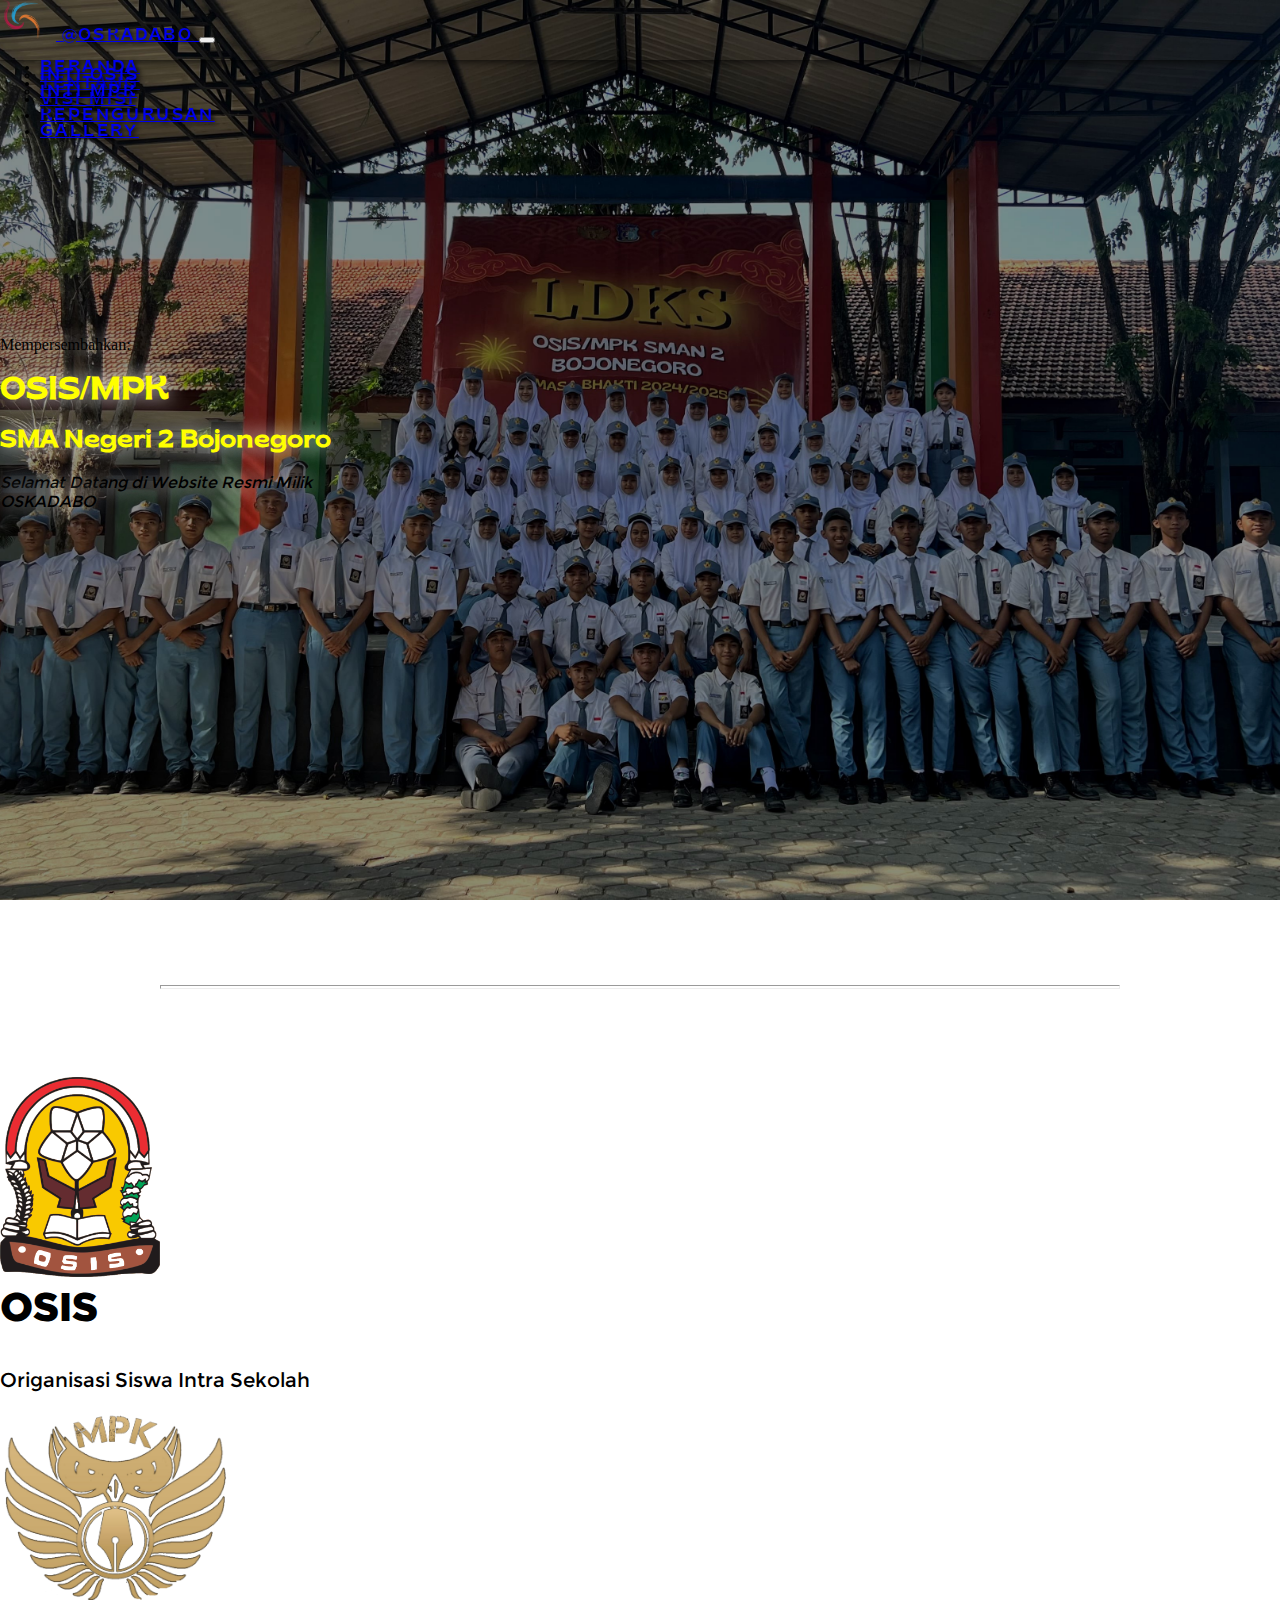
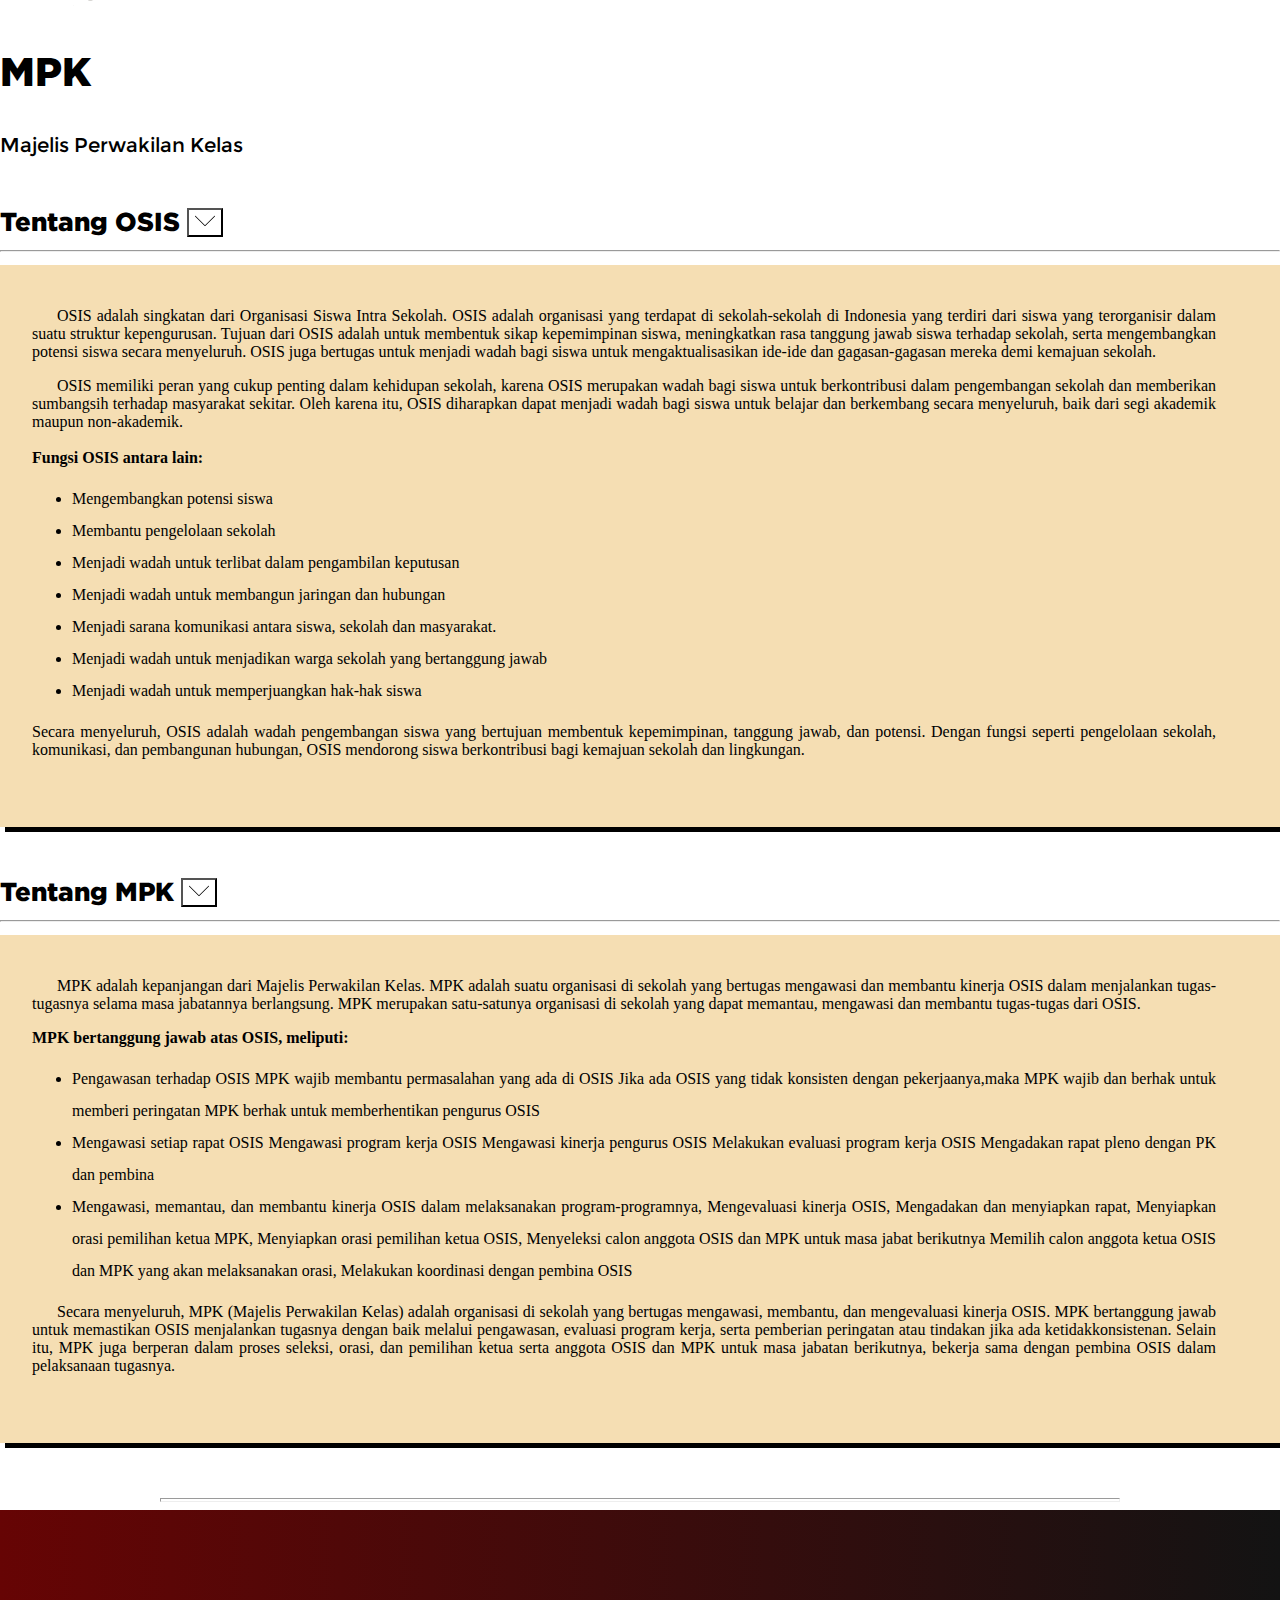
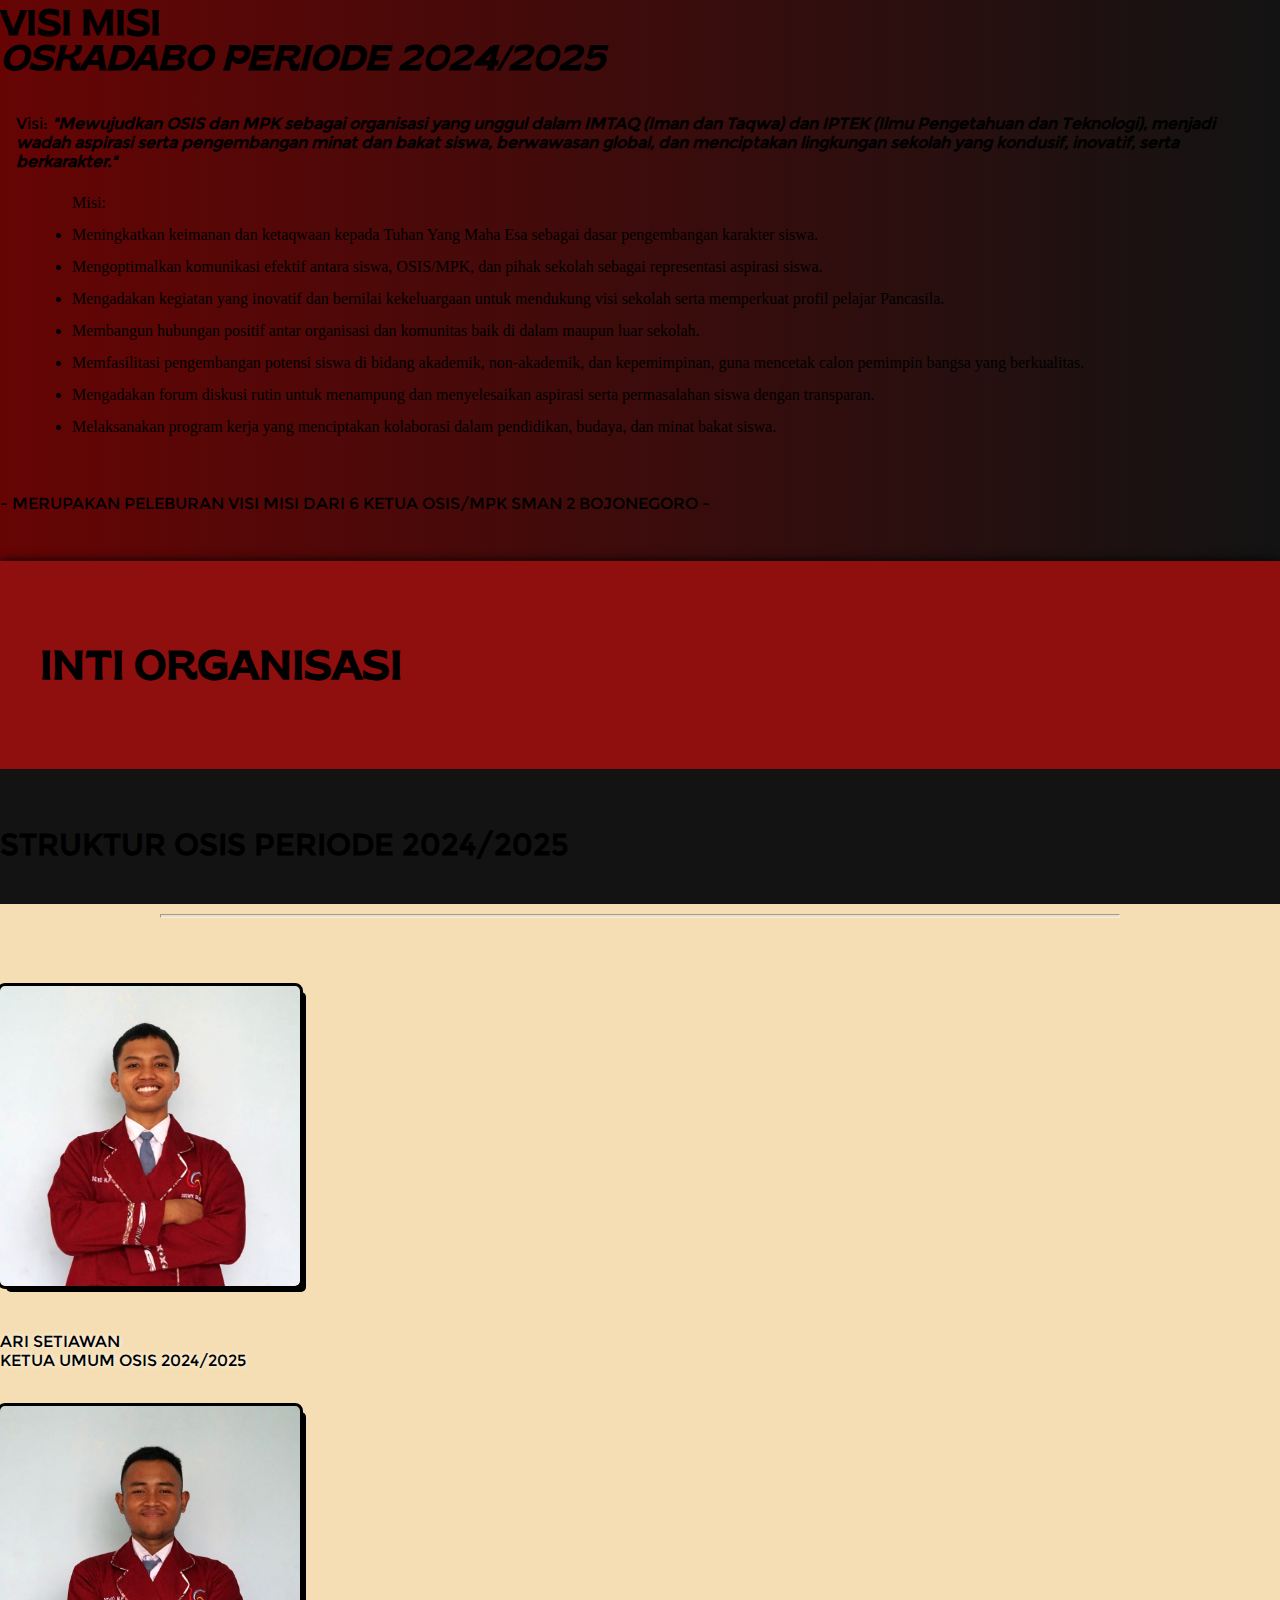
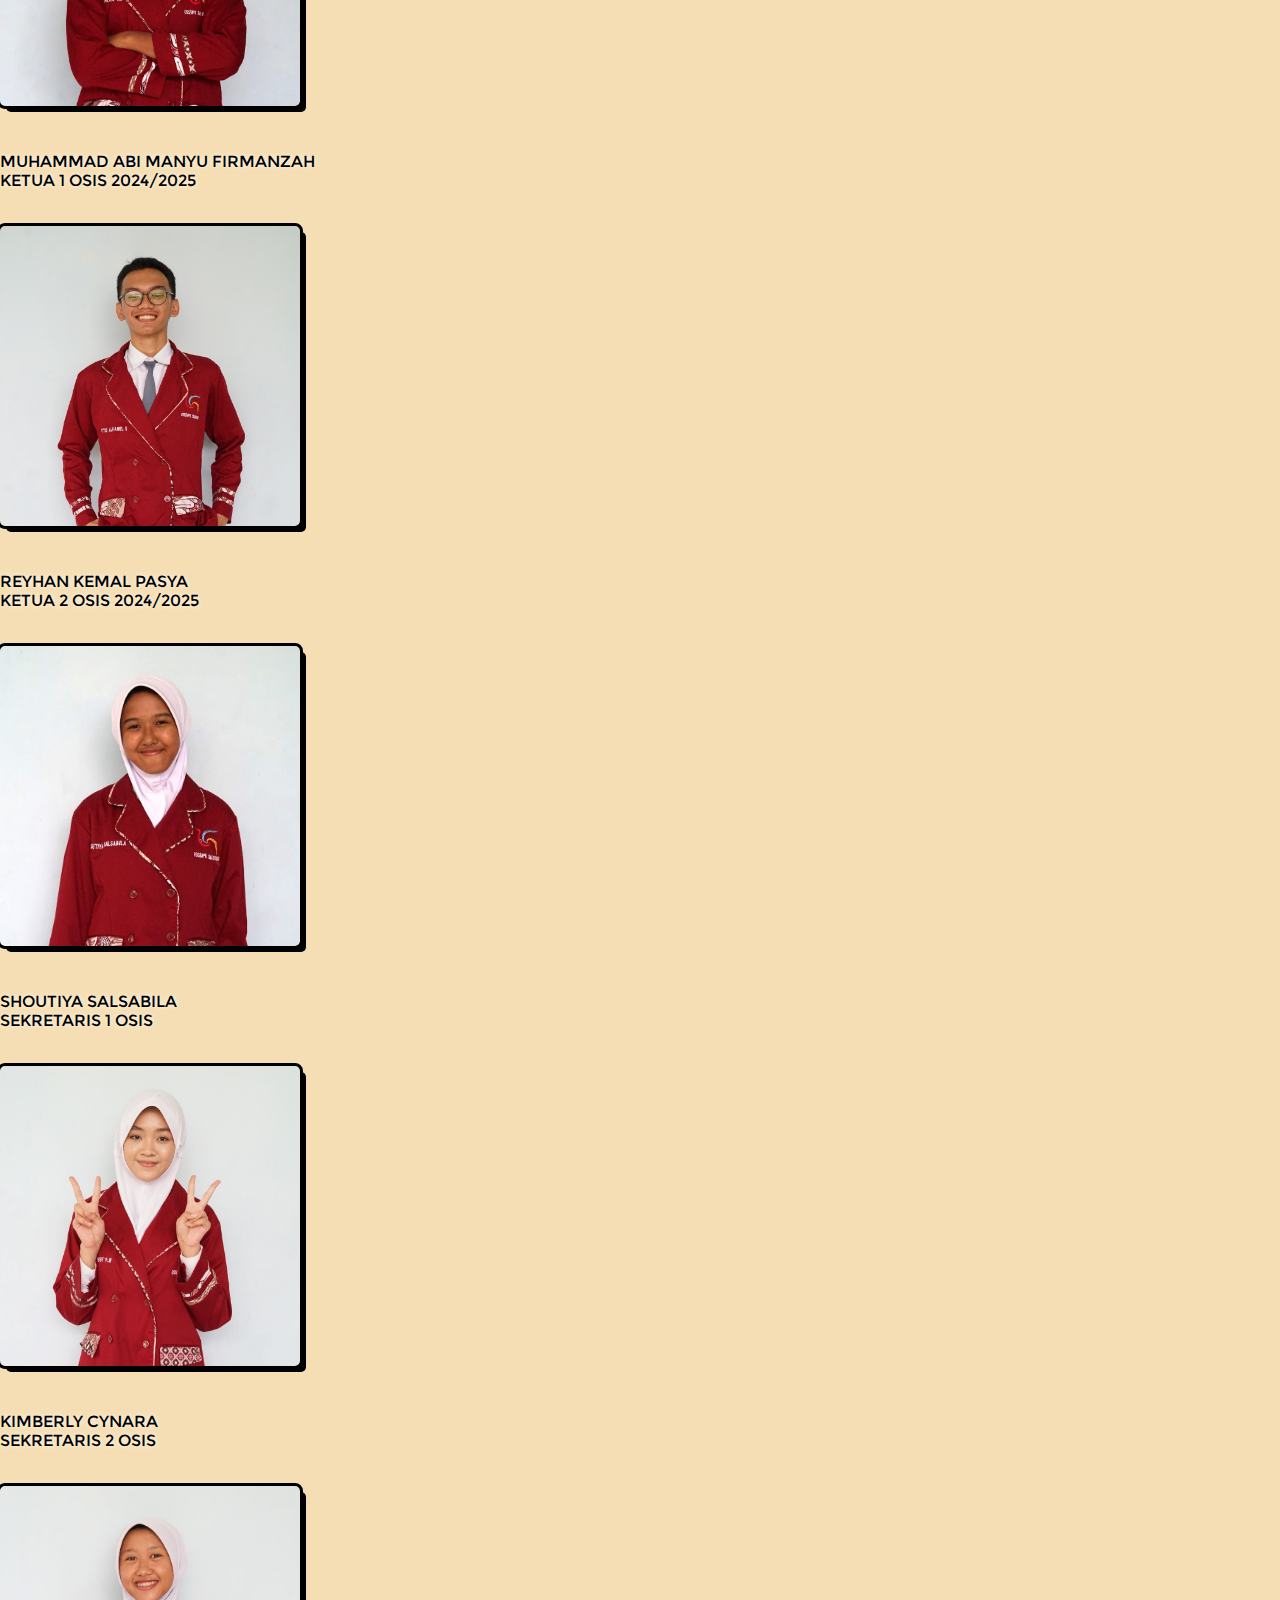
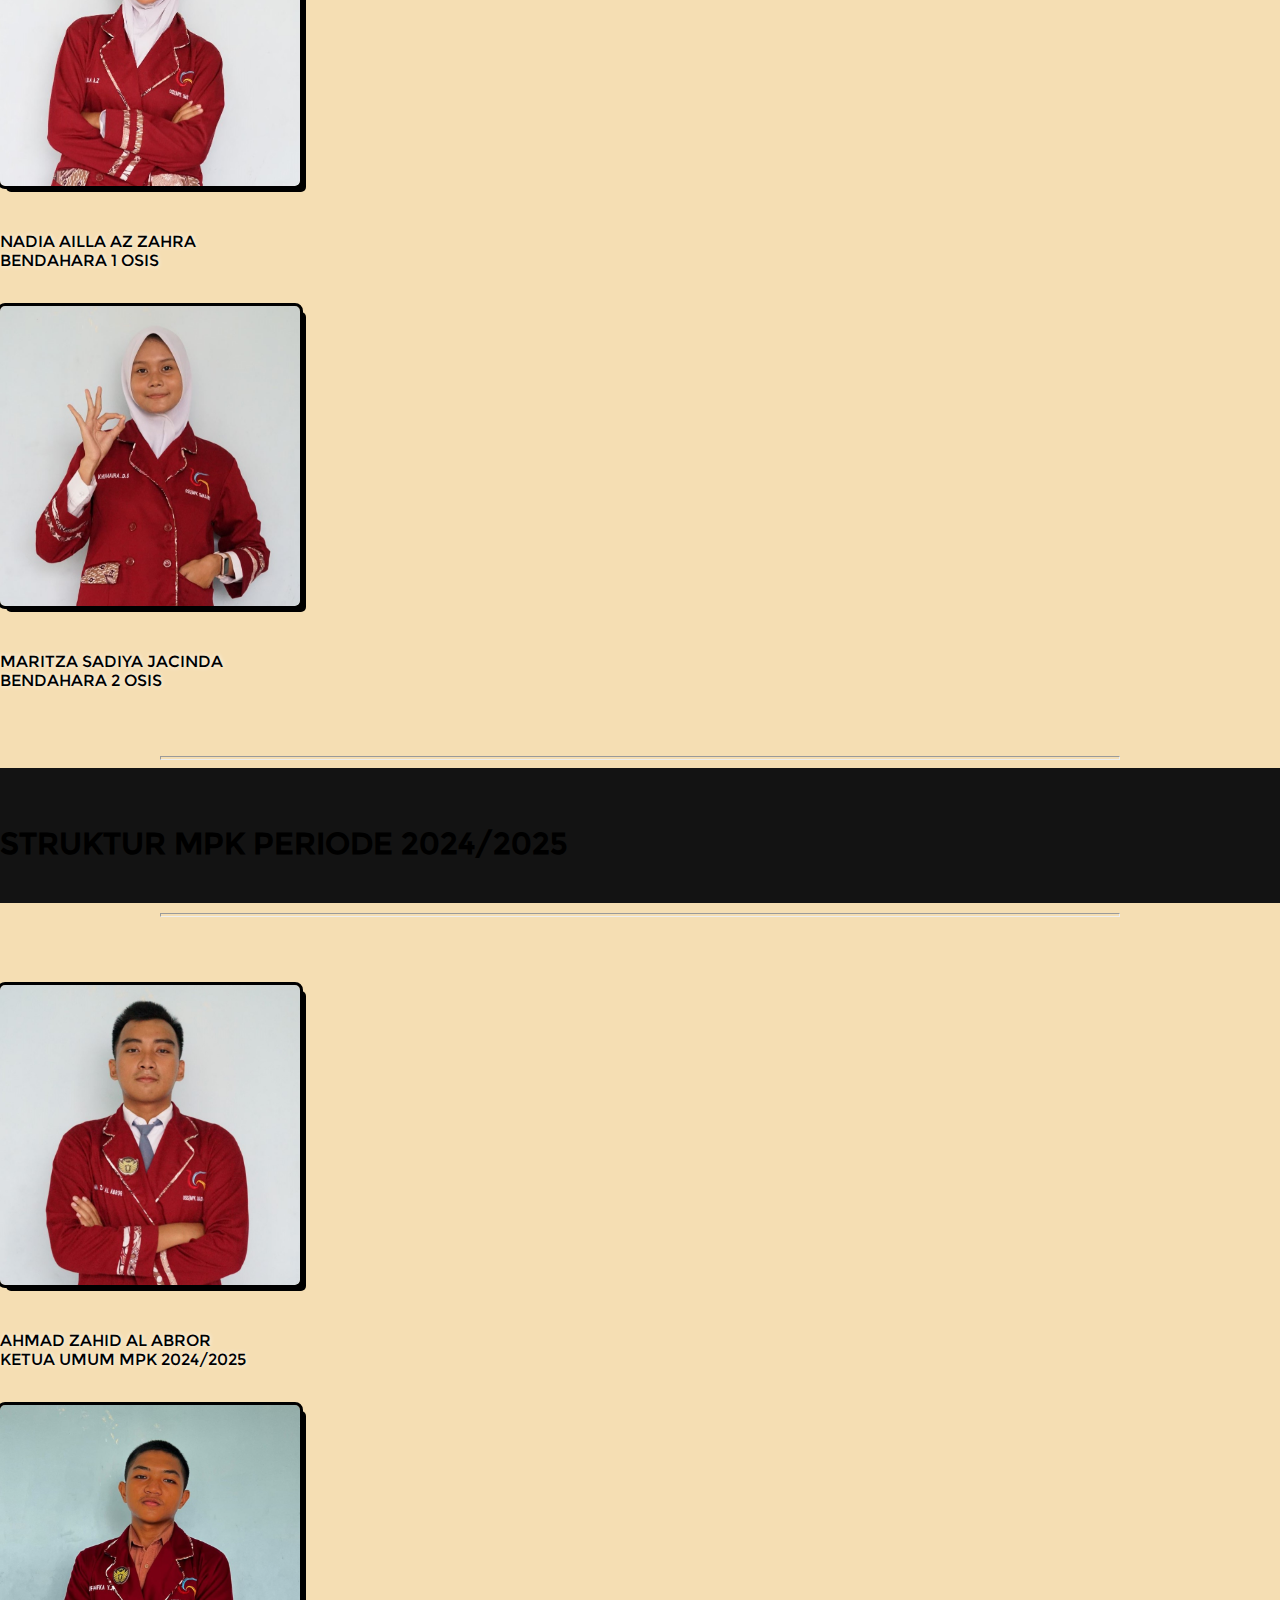
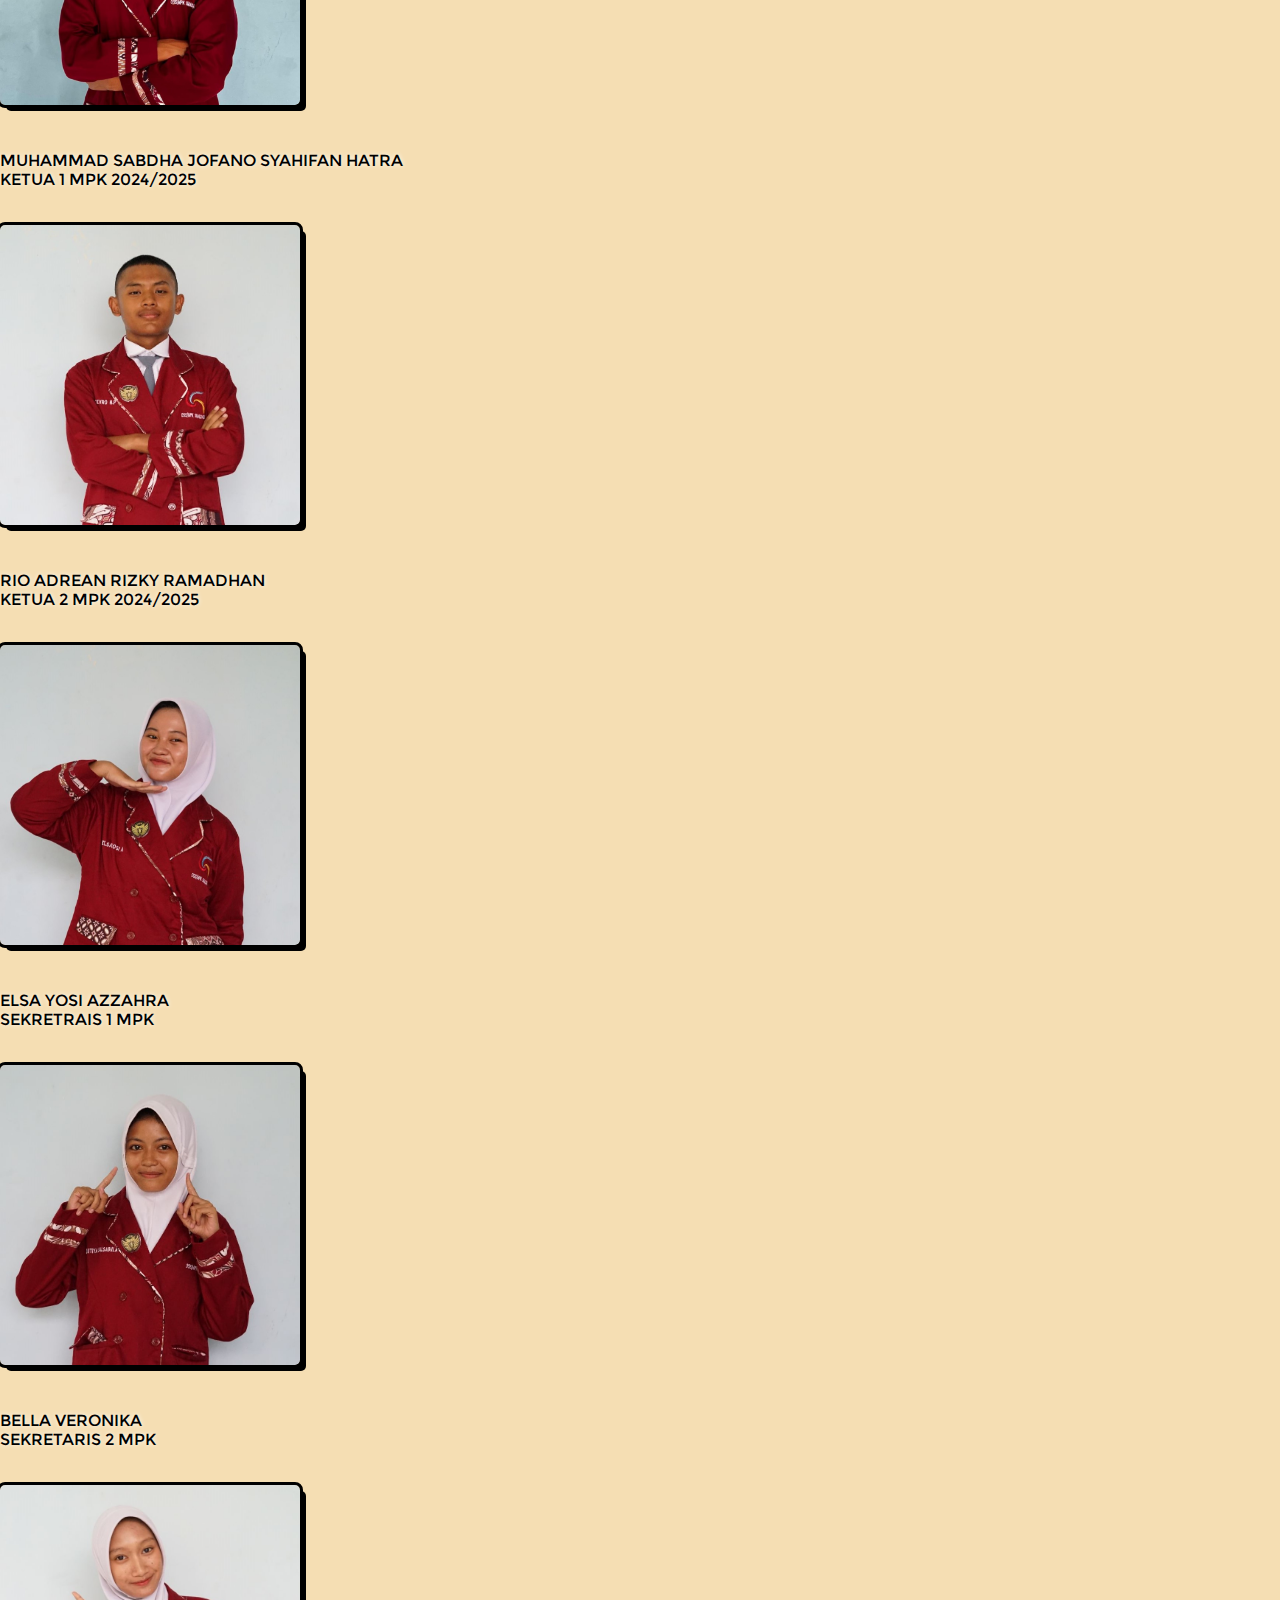
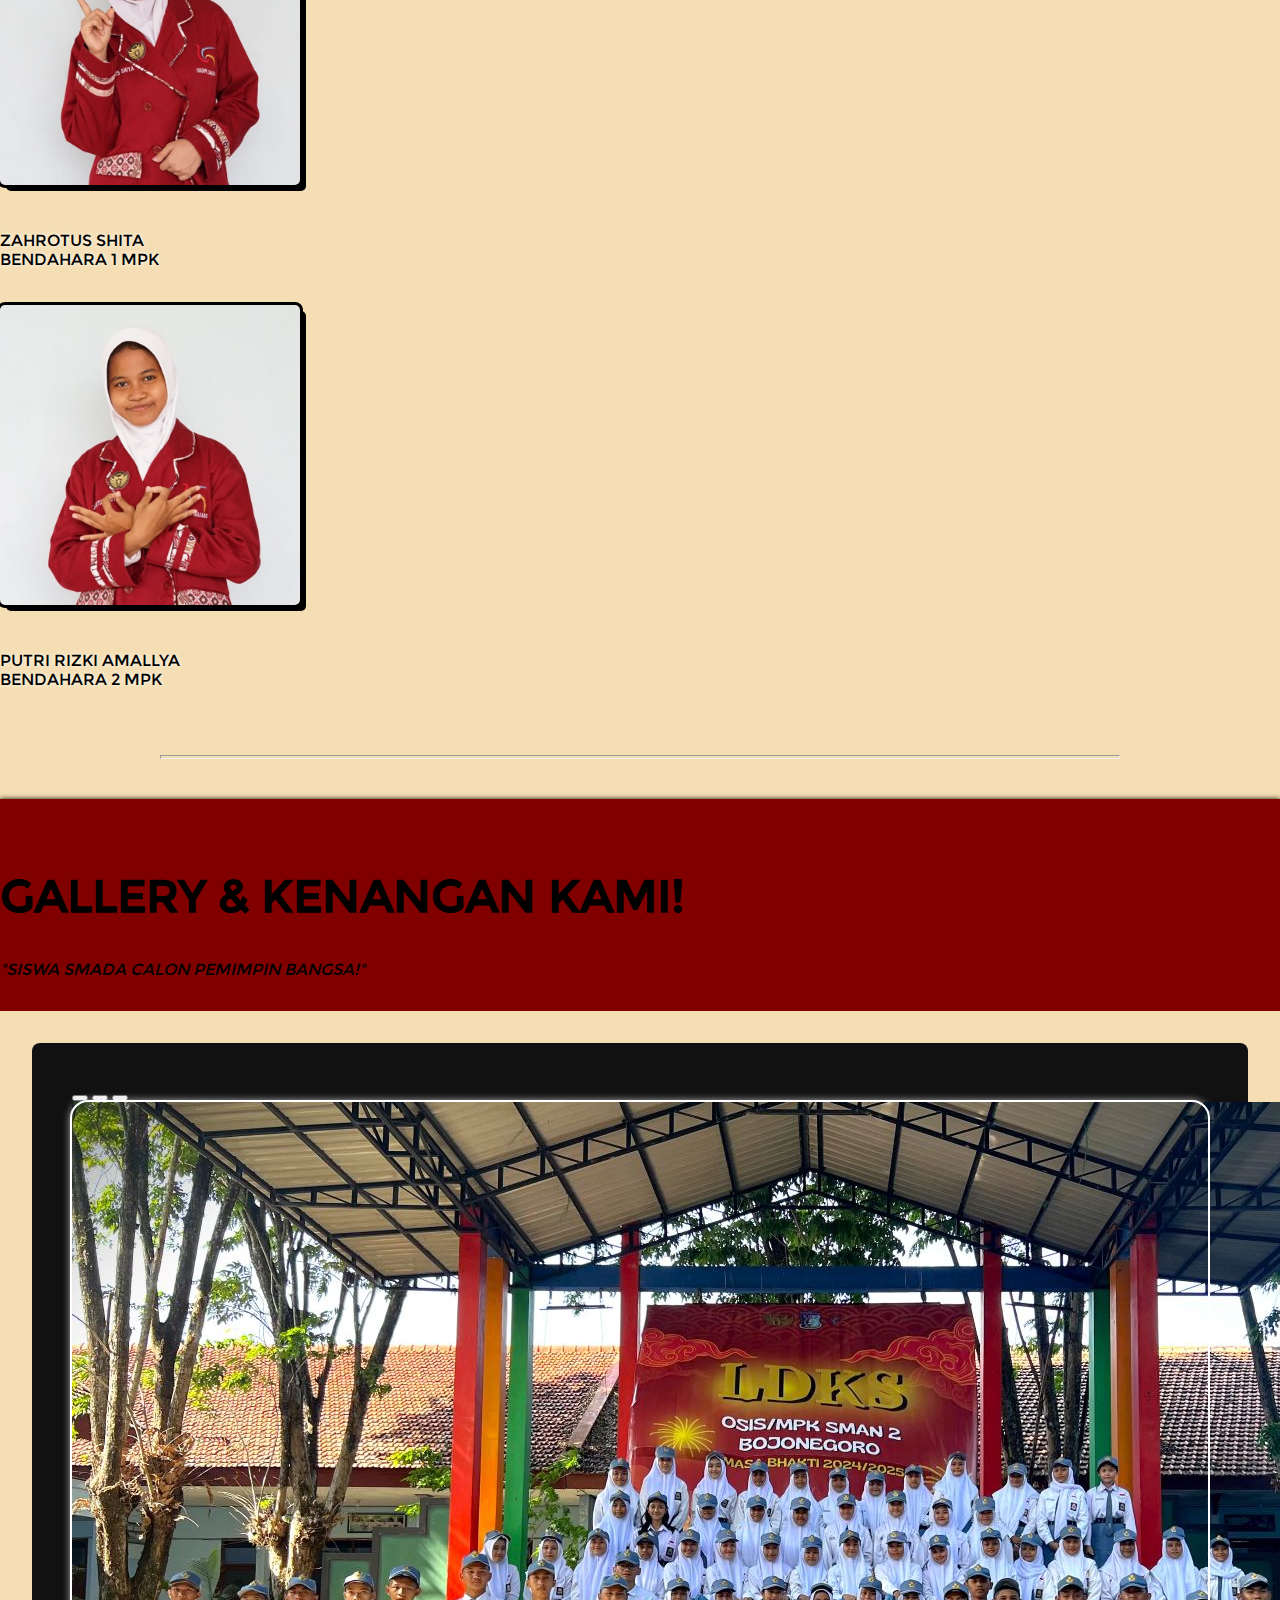
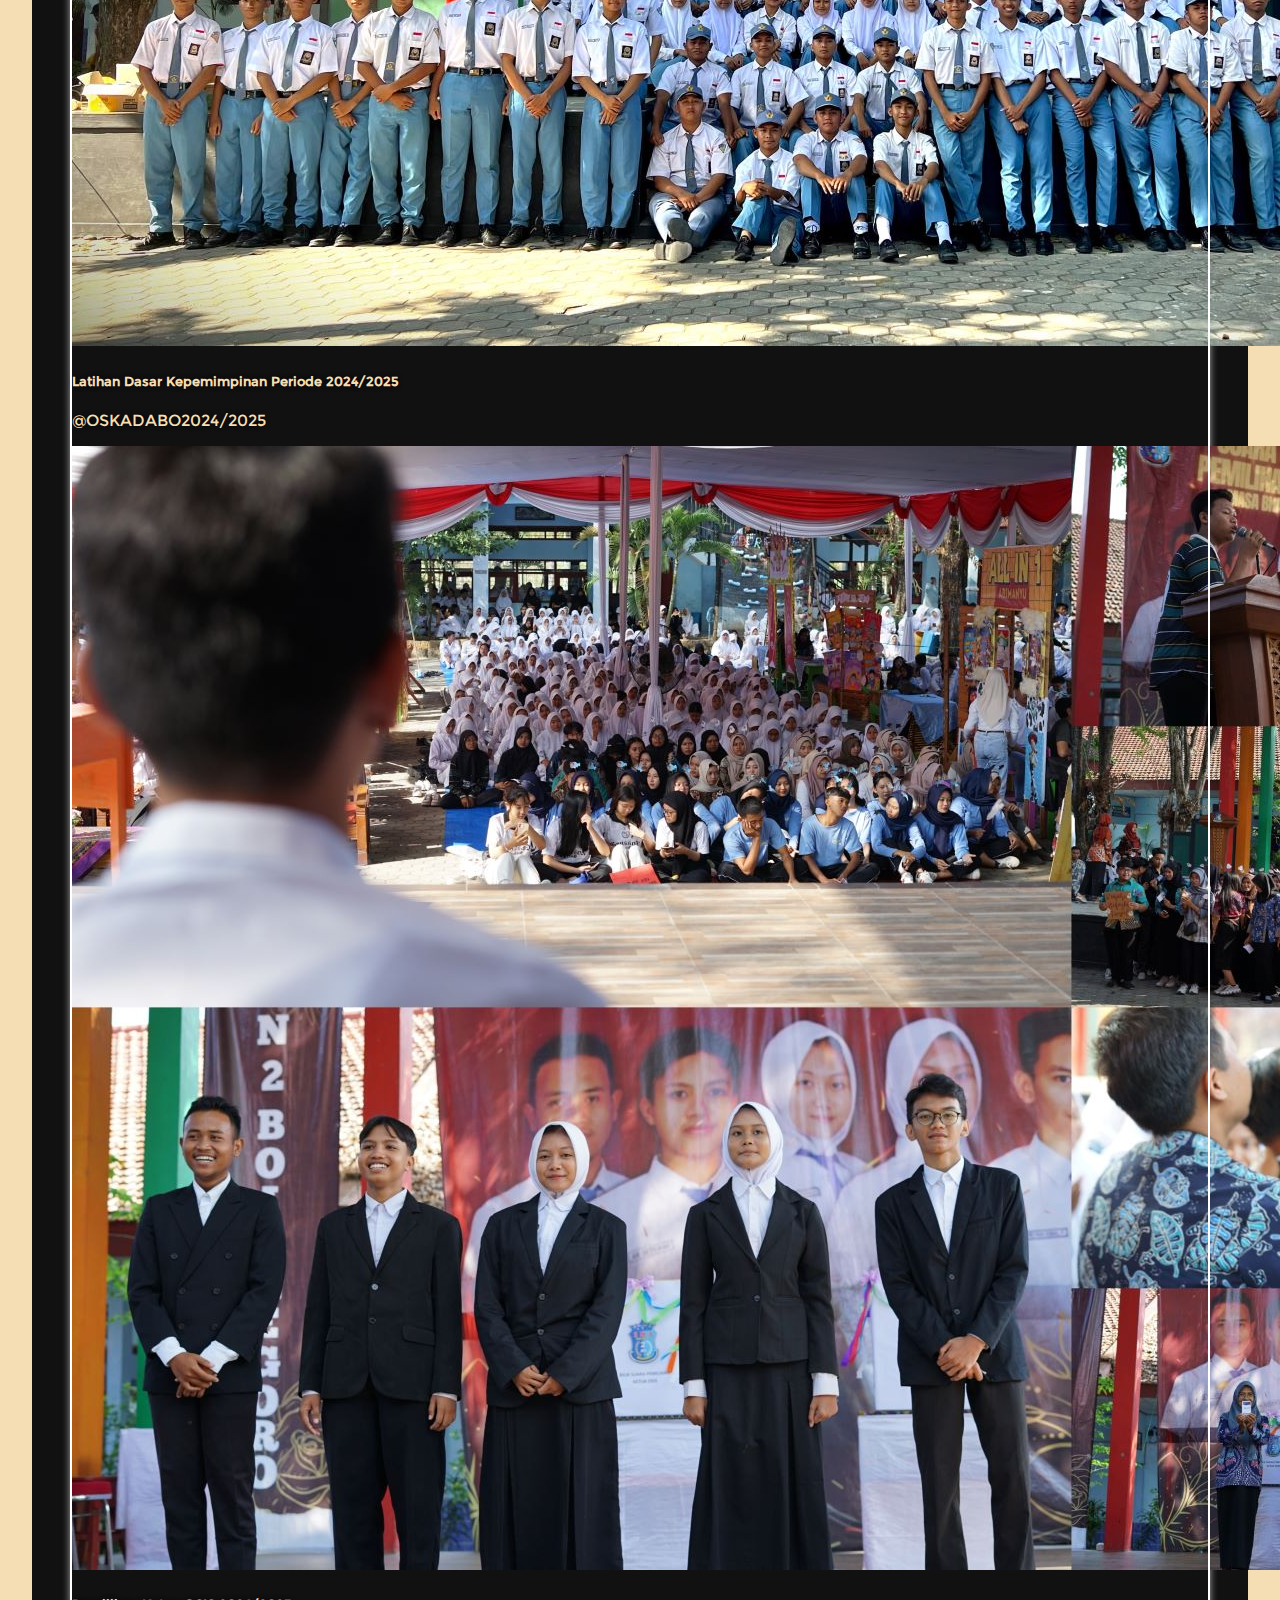
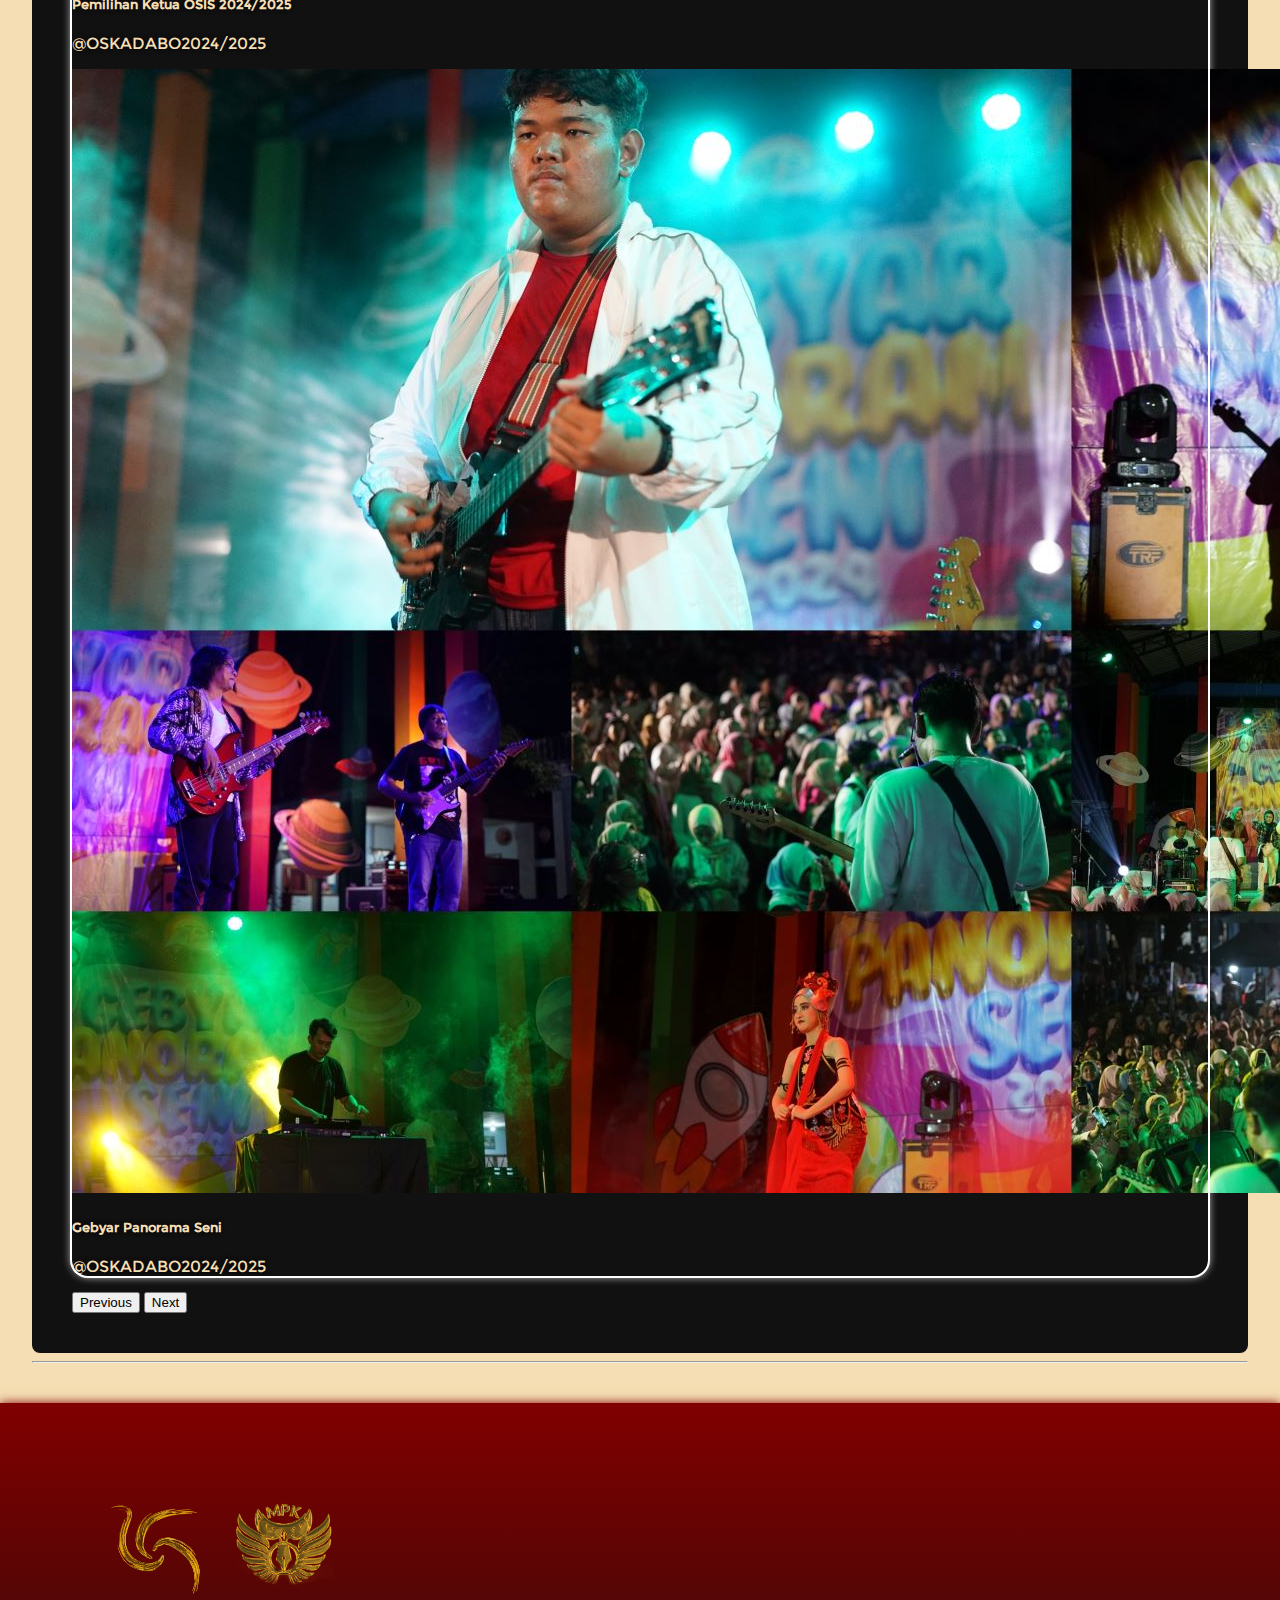
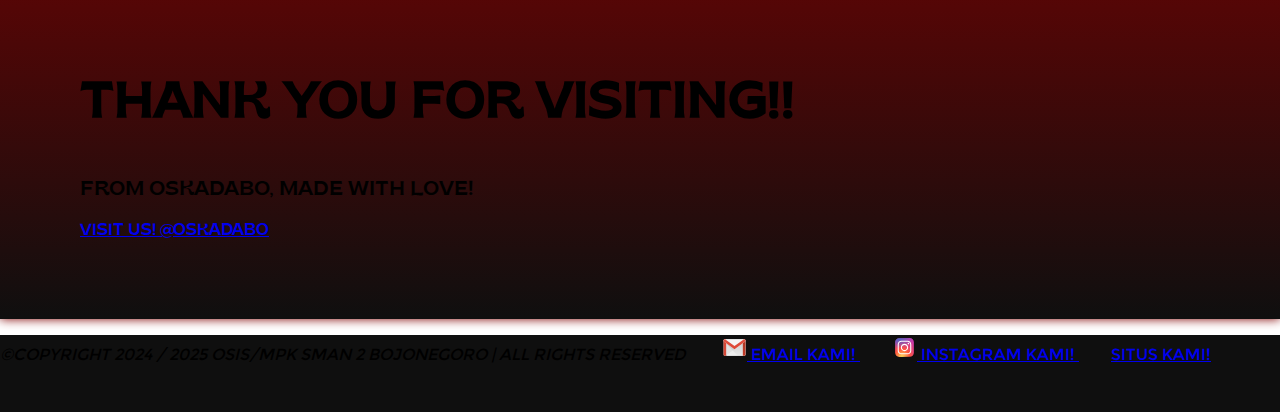
==== index.html @ b1d8996a "Add files via upload" ====
<!doctype html>
<html lang="en">
    <head>
        <title>OSKADABO - OSIS/MPK SMA NEGERI 2 BOJONEGORO</title>
        <link rel="icon" type="image/x-icon" href="img/oska.png">

        <!-- BOOTSTRAP -->
          <link href="https://cdn.jsdelivr.net/npm/bootstrap@5.0.2/dist/css/bootstrap.min.css" rel="stylesheet" integrity="sha384-EVSTQN3/azprG1Anm3QDgpJLIm9Nao0Yz1ztcQTwFspd3yD65VohhpuuCOmLASjC" crossorigin="anonymous">
        <!-- END BOOTSTRAP -->

        <!-- TEMA -->
          <link rel="stylesheet" href="tema.css">
         <!-- END TEMA -->
         
        <!-- META TAG -->
          <meta charset="utf-8">
          <meta name="viewport" content="width=device-width, initial-scale=1.0">
        <!-- END META TAG -->

    </head>

        <!-- AWAL NAVBAR -->
        <nav class="navbar navbar-expand-lg navbar-dark fixed-top" style="font-family: Brice; letter-spacing: .15rem;">
          <div class="container">
            <a class="navbar-brand" href="#BERANDA">
              <img class="logo" src="img/oska.png" width="40" height="40"> 
            </a>
            <a class="navbar-brand" href="https://www.instagram.com/oska.dabo?utm_source=ig_web_button_share_sheet&igsh=ZDNlZDc0MzIxNw==">
              @OSKADABO
            </a>
            <button class="navbar-toggler" type="button" data-bs-toggle="collapse" data-bs-target="#navbarNav" aria-controls="navbarNav" aria-expanded="false" aria-label="Toggle navigation">
              <span class="navbar-toggler-icon"></span>
            </button>
            <div class="collapse navbar-collapse" id="navbarNav">
              <ul class="navbar-nav ms-auto">
                <li class="nav-item">
                  <a class="nav-link active fw-bold" aria-current="page" href="#BERANDA">BERANDA</a>
                </li>
                <li class="nav-item">
                  <a class="nav-link" href="#tentang1">TENTANG</a>
                </li>
                <li class="nav-item">
                  <a class="nav-link" href="#visimisi">VISI MISI</a>
                </li>
                <li class="nav-item dropdown">
                  <a class="nav-link dropdown-toggle" href="#" id="navbarDarkDropdownMenuLink" role="button" data-bs-toggle="dropdown" aria-expanded="false">
                    KEPENGURUSAN
                  </a>
                  <ul class="dropdown-menu dropdown-menu-light" aria-labelledby="navbarDarkDropdownMenuLink">
                    <li><a class="dropdown-item" href="#osis">INTI OSIS</a></li>
                    <li><a class="dropdown-item" href="#mpk">INTI MPK</a></li>
                  </ul>
                </li>
                <li class="nav-item">
                  <a class="nav-link" href="#gallery">GALLERY</a>
                </li>
              </ul>
            </div>
          </div>
        </nav>
        
        <!-- END NAVBAR -->

        <!-- Awal Jumbotron -->
          <section id="BERANDA"class="jumbotron text-center text-light" style="background-image: url(img/image1.jpg);">
            <p style="font-family: gotham;">Mempersembahkan:</p>
            <h1 class="display-4 fw-bold" style="color: yellow;">OSIS/MPK</h1>
            <h2 style="color: yellow;">SMA Negeri 2 Bojonegoro</h2>
            <p class="lead">Selamat Datang di Website Resmi Milik <br> OSKADABO</p>
          </section>
        <!-- End Jumbotron -->

          <hr class="a text-center"size="4px">
          
        <!-- About Us -->
          <section id="tentang1" class="container text-center ms-auto">
            <section class="row">
              <!-- OSIS -->
              <section class="col-md-3">
                <img class="logo2"src="img/osis.png" width="160px">
              </section>
              <section class="col-md-3 text-start">
                OSIS
                <p class="ket1">Origanisasi Siswa Intra Sekolah</p>
              </section>
              <!-- MPK -->
              <section class="col-md-3">
                <img class="logo2"src="img/mpk.png" width="230px">
              </section>
              <section class="col-md-3 text-start">
                MPK
                <p class="ket1">Majelis Perwakilan Kelas</p>
              </section>
            </section>
          </section>

          <section id="tentang2" class="container-md text-center ms-auto" style="margin: 1em auto;">
            <section class="row">
  
              <!-- OSIS -->
  
              <section class="col-md-6 text-start" style="margin-top: 50px;">
                Tentang OSIS
                  <button id="infobtn" class="btn" type="button" data-bs-toggle="collapse" data-bs-target="#collapsibleColumn" aria-expanded="false" aria-controls="collapsibleColumn">
                    <img src="img/arrow.svg" width="20">
                </button>
                  <hr>
                  <div class="collapse" id="collapsibleColumn">
                    <div class="card card-body" id="cardtentang">
                      <p class="deskripsi" style="text-indent: 25px;">OSIS adalah singkatan dari Organisasi Siswa Intra Sekolah. OSIS adalah organisasi yang terdapat di sekolah-sekolah di Indonesia yang terdiri dari siswa yang terorganisir dalam suatu struktur kepengurusan. Tujuan dari OSIS adalah untuk membentuk sikap kepemimpinan siswa, meningkatkan rasa tanggung jawab siswa terhadap sekolah, serta mengembangkan potensi siswa secara menyeluruh. OSIS juga bertugas untuk menjadi wadah bagi siswa untuk mengaktualisasikan ide-ide dan gagasan-gagasan mereka demi kemajuan sekolah.
                      </p>
                      <p class="deskripsi" style="text-indent: 25px;">
                      OSIS memiliki peran yang cukup penting dalam kehidupan sekolah, karena OSIS merupakan wadah bagi siswa untuk berkontribusi dalam pengembangan sekolah dan memberikan sumbangsih terhadap masyarakat sekitar. Oleh karena itu, OSIS diharapkan dapat menjadi wadah bagi siswa untuk belajar dan berkembang secara menyeluruh, baik dari segi akademik maupun non-akademik.
                      <br>
                      <br>
                      <b>Fungsi OSIS antara lain:</b>
                      </p>
      
                      <ul type="1"class="deskripsi fw" style="line-height: 2em;"> 
                        <li>Mengembangkan potensi siswa</li>
                        <li>Membantu pengelolaan sekolah</li>
                        <li>Menjadi wadah untuk terlibat dalam pengambilan keputusan</li>
                        <li>Menjadi wadah untuk membangun jaringan dan hubungan</li>
                        <li>Menjadi sarana komunikasi antara siswa, sekolah dan masyarakat.</li>
                        <li>Menjadi wadah untuk menjadikan warga sekolah yang bertanggung jawab</li>
                        <li>Menjadi wadah untuk memperjuangkan hak-hak siswa</li>
                      </ul>
      
                      <p class="deskripsi"> 
                        Secara menyeluruh, OSIS adalah wadah pengembangan siswa yang bertujuan membentuk kepemimpinan, tanggung jawab, dan potensi. Dengan fungsi seperti pengelolaan sekolah, komunikasi, dan pembangunan hubungan, OSIS mendorong siswa berkontribusi bagi kemajuan sekolah dan lingkungan.
                      </p>
                    </div>
                  </div>
              </section>

              <!-- MPK -->
             
            <section id="about" class="col-md-6 text-start" style="margin-top: 50px;">
              Tentang MPK
              <button id="infobtn" class="btn" type="button" data-bs-toggle="collapse" data-bs-target="#collapsibleColumn2" aria-expanded="false" aria-controls="collapsibleColumn">
                <img src="img/arrow.svg" width="20">
            </button>
              <hr>
              <div class="collapse" id="collapsibleColumn2">
                <div class="card card-body" id="cardtentang">
                    <p class="deskripsi" style="text-indent: 25px;">MPK adalah kepanjangan dari Majelis Perwakilan Kelas. MPK adalah suatu organisasi di sekolah yang bertugas mengawasi dan membantu kinerja OSIS dalam menjalankan tugas-tugasnya selama masa jabatannya berlangsung. MPK merupakan satu-satunya organisasi di sekolah yang dapat memantau, mengawasi dan membantu tugas-tugas dari OSIS.</p>
                  <p class="deskripsi"><b> MPK bertanggung jawab atas OSIS, meliputi: </b></p>
                  <ul type="1"class="deskripsi" style="line-height: 2em;"> 
                    <li>Pengawasan terhadap OSIS  MPK wajib membantu permasalahan yang ada di OSIS Jika ada OSIS yang tidak konsisten dengan pekerjaanya,maka MPK wajib dan berhak untuk memberi peringatan MPK berhak untuk memberhentikan pengurus OSIS</li>
                    <li>Mengawasi setiap rapat OSIS Mengawasi program kerja OSIS Mengawasi kinerja pengurus OSIS Melakukan evaluasi program kerja OSIS Mengadakan rapat pleno dengan PK dan pembina</li>
                    <li>Mengawasi, memantau, dan membantu kinerja OSIS dalam melaksanakan program-programnya, Mengevaluasi kinerja OSIS, Mengadakan dan menyiapkan rapat, Menyiapkan orasi pemilihan ketua MPK, Menyiapkan orasi pemilihan ketua OSIS, Menyeleksi calon anggota OSIS dan MPK untuk masa jabat berikutnya Memilih calon anggota ketua OSIS dan MPK yang akan melaksanakan orasi, Melakukan koordinasi dengan pembina OSIS</li>
                  </ul>
                  <p class="deskripsi" style="text-indent: 25px;">Secara menyeluruh, MPK (Majelis Perwakilan Kelas) adalah organisasi di sekolah yang bertugas mengawasi, membantu, dan mengevaluasi kinerja OSIS. MPK bertanggung jawab untuk memastikan OSIS menjalankan tugasnya dengan baik melalui pengawasan, evaluasi program kerja, serta pemberian peringatan atau tindakan jika ada ketidakkonsistenan. Selain itu, MPK juga berperan dalam proses seleksi, orasi, dan pemilihan ketua serta anggota OSIS dan MPK untuk masa jabatan berikutnya, bekerja sama dengan pembina OSIS dalam pelaksanaan tugasnya.</p>
                </div>
              </div>

              </div>
            </section>
          </section>
        </section>
        <!-- About Us -->

        <br>
        <hr class="a text-center"size="4px">

        <!-- VISI MISI -->
         <section class=" visimisi text-light" id="visimisi">
          <h3 class="headvismis text-center">VISI MISI <br><i>OSKADABO PERIODE 2024/2025</i></h3>
          <div class="container ms-auto">
            <p style="margin: 1em;">Visi: <b><i>"Mewujudkan OSIS dan MPK sebagai organisasi yang unggul dalam IMTAQ (Iman dan Taqwa) dan IPTEK (Ilmu Pengetahuan dan Teknologi), menjadi wadah aspirasi serta pengembangan minat dan bakat siswa, berwawasan global, dan menciptakan lingkungan sekolah yang kondusif, inovatif, serta berkarakter."</i></b>
            <br>
            </p>
            <ul type="1"class="deskripsi text-" style="line-height: 2em;"> Misi:
              <li>Meningkatkan keimanan dan ketaqwaan kepada Tuhan Yang Maha Esa sebagai dasar pengembangan karakter siswa.</li>
              <li>Mengoptimalkan komunikasi efektif antara siswa, OSIS/MPK, dan pihak sekolah sebagai representasi aspirasi siswa.</li>
              <li>Mengadakan kegiatan yang inovatif dan bernilai kekeluargaan untuk mendukung visi sekolah serta memperkuat profil pelajar Pancasila.</li>
              <li>Membangun hubungan positif antar organisasi dan komunitas baik di dalam maupun luar sekolah.</li>
              <li>Memfasilitasi pengembangan potensi siswa di bidang akademik, non-akademik, dan kepemimpinan, guna mencetak calon pemimpin bangsa yang berkualitas.</li>
              <li>Mengadakan forum diskusi rutin untuk menampung dan menyelesaikan aspirasi serta permasalahan siswa dengan transparan.</li>
              <li>Melaksanakan program kerja yang menciptakan kolaborasi dalam pendidikan, budaya, dan minat bakat siswa.</li>
            </ul>
            <br>
            <p class="text-center">- MERUPAKAN PELEBURAN VISI MISI DARI 6 KETUA OSIS/MPK SMAN 2 BOJONEGORO -</p>
          </div>
         </section>
        <!-- END VISI MISI -->

        <!-- KEANGGOTAAN -->
        <section class="struktur" id="struktur" style="background-color: wheat;">
          <div class="kepalastruktur text-center container-fluid ms-auto">
            <h3 class="headvismis text-light" style="font-size: 40px;">INTI ORGANISASI</h3>
          </div>
          
          <!-- OSIS -->
          <section id="osis">
            <div class="container-fluid text-light text-center" style="padding-top: 2em; padding-bottom: 1em; background-color: rgb(19, 19, 19);">
              <h2 class="fw-bold" style="font-size: 30px;">STRUKTUR OSIS PERIODE 2024/2025</h2>
            </div>
          </section>
          <hr class="a text-center"size="4px">
          <div id="a" class="container text-center fw-bold" style="font-size: 20px; padding-top: 2em; padding-bottom: 2em;">
            <div class="row justify-content-center" style="text-transform: uppercase">
              <div class="col-12 text-center ms-auto" style="padding-top: 1em;">
                <img id="fotoanggota" src="anggota/ari.jpg" height="300px"><br> 
                <p class="identitas">ari setiawan <br> ketua umum OSIS 2024/2025</p>
              </div>
              <div class="col-md-6 text-center" style="padding-top: 1em;">
                <img id="fotoanggota" src="anggota/abimanyu.jpg" height="300px"><br> 
                <p class="identitas">Muhammad Abi Manyu Firmanzah<br> Ketua 1 OSIS 2024/2025</p>
              </div>
              <div class="col-md-6 text-center" style="padding-top: 1em;">
                <img id="fotoanggota" src="anggota/reyhan.JPG" height="300px"><br> 
                <p class="identitas">Reyhan Kemal Pasya <br> Ketua 2 OSIS 2024/2025</p>
              </div>
              <div class="col-md text-center" style="padding-top: 1em;">
                <img id="fotoanggota" src="anggota/salsa.jpg" height="300px"><br> 
                <p class="identitas">Shoutiya Salsabila<br>Sekretaris 1 OSIS</p>
              </div>
              <div class="col-md text-center" style="padding-top: 1em;">
                <img id="fotoanggota" src="anggota/kimberly.jpg" height="300px"><br> 
                <p class="identitas">kimberly Cynara<br> Sekretaris 2 OSIS</p>
              </div>
              <div class="col-md text-center" style="padding-top: 1em;">
                <img id="fotoanggota" src="anggota/nadia.jpg" height="300px"><br> 
                <p class="identitas">Nadia Ailla Az Zahra <br>Bendahara 1 OSIS</p>
              </div>
              <div class="col-md text-center" style="padding-top: 1em;">
                <img id="fotoanggota" src="anggota/maritza.jpg" height="300px"><br> 
                <p class="identitas">Maritza Sadiya Jacinda<br>Bendahara 2 OSIS</p>
              </div>
            </div>
          </div>


          <!-- MPK -->
          <hr class="a text-center"size="4px">

          <section id="mpk">
            <div class="container-fluid text-light text-center" style="padding-top: 2em; padding-bottom: 1em; background-color: rgb(19, 19, 19);">
              <h2 class="fw-bold" style="font-size: 30px;">STRUKTUR MPK PERIODE 2024/2025</h2>
            </div>
          </section>
          <hr class="a text-center"size="4px">
          
          <div id="a" class="container text-center fw-bold" style="font-size: 20px; padding-top: 2em; padding-bottom: 2em;">
            <div class="row justify-content-center " style="text-transform: uppercase">
              <div class="col-12 text-center ms-auto" style="padding-top: 1em;">
                <img id="fotoanggota" src="anggota/zahid.JPG" height="300px"><br> 
                <p class="identitas">AHMAD ZAHID AL ABROR<br>ketua umum mpk 2024/2025</p>
              </div>
              <div class="col-md-6 text-center" style="padding-top: 1em;">
                <img id="fotoanggota" src="anggota/jofano.jpg" height="300px"><br> 
                <p class="identitas">Muhammad SABDHA JOFANO SYAHIFAN HATRA<br> Ketua 1 MPK 2024/2025</p>
              </div>
              <div class="col-md-6 text-center" style="padding-top: 1em;">
                <img id="fotoanggota" src="anggota/rio.JPG" height="300px"><br> 
                <p class="identitas">RIO ADREAN RIZKY RAMADHAN<br>KETUA 2 MPK 2024/2025</p>
              </div>
              <div class="col-md text-center" style="padding-top: 1em;">
                <img id="fotoanggota" src="anggota/elsa.jpg" height="300px"><br> 
                <p class="identitas">Elsa Yosi Azzahra<br> Sekretrais 1 MPK</p>
              </div>
              <div class="col-md text-center" style="padding-top: 1em;">
                <img id="fotoanggota" src="anggota/bella.jpg" height="300px"><br> 
                <p class="identitas">BELLA VERONIKA<br>SEKRETARIS 2 MPK</p>
              </div>
              <div class="col-md text-center" style="padding-top: 1em;">
                <img id="fotoanggota" src="anggota/shita.jpg" height="300px"><br> 
                <p class="identitas">ZAHROTUS SHITA<br>BENDAHARA 1 MPK</p>
              </div>
              <div class="col-md text-center" style="padding-top: 1em;">
                <img id="fotoanggota" src="anggota/putri.jpg" height="300px"><br> 
                <p class="identitas">PUTRI RIZKI AMALLYA<br>BENDAHARA 2 MPK</p>
              </div>
            </div>
          </div>

          <hr class="a text-center"size="4px">

         </section>
        <!-- END KEANGGOTAAN -->

        <!-- GALLERY -->
        <section>
          <div id="gallery" class="container-fluid text-light text-center" style="padding-top: 2em; padding-bottom: 1em; background-color: maroon; box-shadow: 0px 0px 5px black;">
            <h2 class="fw-bold" style="font-size: 45px;">GALLERY & KENANGAN KAMI!</h2>
            <p style="font-size: 16px;"><i>"SISWA SMADA CALON PEMIMPIN BANGSA!"</i></p>
          </div>
        </section>
        <section style="background-color: wheat; padding: 2em;" class="container-fluid">
        <section class="gallery container-fluid">
            <div style="margin: 2em;">
              <div id="carouselExampleCaptions" class="carousel slide" data-bs-ride="carousel">
                <div class="carousel-indicators">
                  <button type="button" data-bs-target="#carouselExampleCaptions" data-bs-slide-to="0" class="active" aria-current="true" aria-label="Slide 1"></button>
                  <button type="button" data-bs-target="#carouselExampleCaptions" data-bs-slide-to="1" aria-label="Slide 2"></button>
                  <button type="button" data-bs-target="#carouselExampleCaptions" data-bs-slide-to="2" aria-label="Slide 3"></button>
                </div>
                <div class="carousel-inner">
                  <div class="carousel-item active">
                    <img src="gallery/image1.jpg" class="d-block w-100" alt="...">
                    <div class="carousel-caption d-none d-md-block">
                      <h5>Latihan Dasar Kepemimpinan Periode 2024/2025</h5>
                      <p>@OSKADABO2024/2025</p>
                    </div>
                  </div>
                  <div class="carousel-item">
                    <img src="gallery/image2.jpg" class="d-block w-100" alt="...">
                    <div class="carousel-caption d-none d-md-block">
                      <h5>Pemilihan Ketua OSIS 2024/2025</h5>
                      <p>@OSKADABO2024/2025</p>
                    </div>
                  </div>
                  <div class="carousel-item">
                    <img src="gallery/image3.jpg" class="d-block w-100" alt="...">
                    <div class="carousel-caption d-none d-md-block">
                      <h5>Gebyar Panorama Seni</h5>
                      <p>@OSKADABO2024/2025</p>
                    </div>
                  </div>
                </div>
                <button class="carousel-control-prev" type="button" data-bs-target="#carouselExampleCaptions" data-bs-slide="prev">
                  <span class="carousel-control-prev-icon" aria-hidden="true"></span>
                  <span class="visually-hidden">Previous</span>
                </button>
                <button class="carousel-control-next" type="button" data-bs-target="#carouselExampleCaptions" data-bs-slide="next">
                  <span class="carousel-control-next-icon" aria-hidden="true"></span>
                  <span class="visually-hidden">Next</span>
                </button>
              </div>
            </div>
          </section>
          <hr>
        </section>
        <!-- END GALLERY -->

        <!-- PENUTUP -->
         <section class="penutup">
          <div class="container-fluid ms-auto text-center text-light">
            <p>
              <img src="img/oskag.png" height="100px">
              <img src="img/mpkg.png" width="100px">
            </p>
            <h3 class="kata-penutup">THANK YOU FOR  VISITING!!</h3>
            <p style="font-size: 20px; font-family: Brice;">FROM OSKADABO, MADE WITH LOVE!</p>
            <a class="text-light" href="https://www.instagram.com/oska.dabo?utm_source=ig_web_button_share_sheet&igsh=ZDNlZDc0MzIxNw==" style="font-size: 16px; font-family: Brice;">VISIT US! @OSKADABO</a>
          </div>
         </section>
        <!-- END PENUTUP -->
        

        <footer>
          <div class="container-sm-fluid text-light ms-auto">
            <p class="kontak text-center"> 
              <i>©COPYRIGHT 2024 / 2025 OSIS/MPK SMAN 2 BOJONEGORO | ALL RIGHTS RESERVED</i> 
                <a class="b text-light" href="mailto:iptekoska24@gmail.com">
                  <svg xmlns="http://www.w3.org/2000/svg" x="0px" y="0px" width="25px" viewBox="0 0 48 48">
                    <linearGradient id="6769YB8EDCGhMGPdL9zwWa_ho8QlOYvMuG3_gr1" x1="15.072" x2="24.111" y1="13.624" y2="24.129" gradientUnits="userSpaceOnUse"><stop offset="0" stop-color="#e3e3e3"></stop><stop offset="1" stop-color="#e2e2e2"></stop></linearGradient><path fill="url(#6769YB8EDCGhMGPdL9zwWa_ho8QlOYvMuG3_gr1)" d="M42.485,40H5.515C4.126,40,3,38.874,3,37.485V10.515C3,9.126,4.126,8,5.515,8h36.969	C43.874,8,45,9.126,45,10.515v26.969C45,38.874,43.874,40,42.485,40z"></path><linearGradient id="6769YB8EDCGhMGPdL9zwWb_ho8QlOYvMuG3_gr2" x1="26.453" x2="36.17" y1="25.441" y2="37.643" gradientUnits="userSpaceOnUse"><stop offset="0" stop-color="#f5f5f5"></stop><stop offset=".03" stop-color="#eee"></stop><stop offset="1" stop-color="#eee"></stop></linearGradient><path fill="url(#6769YB8EDCGhMGPdL9zwWb_ho8QlOYvMuG3_gr2)" d="M42.485,40H8l37-29v26.485C45,38.874,43.874,40,42.485,40z"></path><linearGradient id="6769YB8EDCGhMGPdL9zwWc_ho8QlOYvMuG3_gr3" x1="3" x2="45" y1="24" y2="24" gradientUnits="userSpaceOnUse"><stop offset="0" stop-color="#d74a39"></stop><stop offset="1" stop-color="#c73d28"></stop></linearGradient><path fill="url(#6769YB8EDCGhMGPdL9zwWc_ho8QlOYvMuG3_gr3)" d="M5.515,8H8v32H5.515C4.126,40,3,38.874,3,37.485V10.515C3,9.126,4.126,8,5.515,8z M42.485,8	H40v32h2.485C43.874,40,45,38.874,45,37.485V10.515C45,9.126,43.874,8,42.485,8z"></path><linearGradient id="6769YB8EDCGhMGPdL9zwWd_ho8QlOYvMuG3_gr4" x1="24" x2="24" y1="8" y2="38.181" gradientUnits="userSpaceOnUse"><stop offset="0" stop-opacity=".15"></stop><stop offset="1" stop-opacity=".03"></stop></linearGradient><path fill="url(#6769YB8EDCGhMGPdL9zwWd_ho8QlOYvMuG3_gr4)" d="M42.485,40H30.515L3,11.485v-0.969C3,9.126,4.126,8,5.515,8h36.969	C43.874,8,45,9.126,45,10.515v26.969C45,38.874,43.874,40,42.485,40z"></path><linearGradient id="6769YB8EDCGhMGPdL9zwWe_ho8QlOYvMuG3_gr5" x1="3" x2="45" y1="17.73" y2="17.73" gradientUnits="userSpaceOnUse"><stop offset="0" stop-color="#f5f5f5"></stop><stop offset="1" stop-color="#f5f5f5"></stop></linearGradient><path fill="url(#6769YB8EDCGhMGPdL9zwWe_ho8QlOYvMuG3_gr5)" d="M43.822,13.101L24,27.459L4.178,13.101C3.438,12.565,3,11.707,3,10.793v-0.278	C3,9.126,4.126,8,5.515,8h36.969C43.874,8,45,9.126,45,10.515v0.278C45,11.707,44.562,12.565,43.822,13.101z"></path><linearGradient id="6769YB8EDCGhMGPdL9zwWf_ho8QlOYvMuG3_gr6" x1="24" x2="24" y1="8.446" y2="27.811" gradientUnits="userSpaceOnUse"><stop offset="0" stop-color="#e05141"></stop><stop offset="1" stop-color="#de4735"></stop></linearGradient><path fill="url(#6769YB8EDCGhMGPdL9zwWf_ho8QlOYvMuG3_gr6)" d="M42.485,8h-0.3L24,21.172L5.815,8h-0.3C4.126,8,3,9.126,3,10.515v0.278	c0,0.914,0.438,1.772,1.178,2.308L24,27.459l19.822-14.358C44.562,12.565,45,11.707,45,10.793v-0.278C45,9.126,43.874,8,42.485,8z"></path>
                    </svg>
                  EMAIL KAMI!
                </a>
                <a class="b text-light" href="https://www.instagram.com/oska.dabo?utm_source=ig_web_button_share_sheet&igsh=ZDNlZDc0MzIxNw==">
                  <svg xmlns="http://www.w3.org/2000/svg" x="0px" y="0px" width="25px" viewBox="0 0 48 48">
                    <radialGradient id="yOrnnhliCrdS2gy~4tD8ma_Xy10Jcu1L2Su_gr1" cx="19.38" cy="42.035" r="44.899" gradientUnits="userSpaceOnUse"><stop offset="0" stop-color="#fd5"></stop><stop offset=".328" stop-color="#ff543f"></stop><stop offset=".348" stop-color="#fc5245"></stop><stop offset=".504" stop-color="#e64771"></stop><stop offset=".643" stop-color="#d53e91"></stop><stop offset=".761" stop-color="#cc39a4"></stop><stop offset=".841" stop-color="#c837ab"></stop></radialGradient><path fill="url(#yOrnnhliCrdS2gy~4tD8ma_Xy10Jcu1L2Su_gr1)" d="M34.017,41.99l-20,0.019c-4.4,0.004-8.003-3.592-8.008-7.992l-0.019-20	c-0.004-4.4,3.592-8.003,7.992-8.008l20-0.019c4.4-0.004,8.003,3.592,8.008,7.992l0.019,20	C42.014,38.383,38.417,41.986,34.017,41.99z"></path><radialGradient id="yOrnnhliCrdS2gy~4tD8mb_Xy10Jcu1L2Su_gr2" cx="11.786" cy="5.54" r="29.813" gradientTransform="matrix(1 0 0 .6663 0 1.849)" gradientUnits="userSpaceOnUse"><stop offset="0" stop-color="#4168c9"></stop><stop offset=".999" stop-color="#4168c9" stop-opacity="0"></stop></radialGradient><path fill="url(#yOrnnhliCrdS2gy~4tD8mb_Xy10Jcu1L2Su_gr2)" d="M34.017,41.99l-20,0.019c-4.4,0.004-8.003-3.592-8.008-7.992l-0.019-20	c-0.004-4.4,3.592-8.003,7.992-8.008l20-0.019c4.4-0.004,8.003,3.592,8.008,7.992l0.019,20	C42.014,38.383,38.417,41.986,34.017,41.99z"></path><path fill="#fff" d="M24,31c-3.859,0-7-3.14-7-7s3.141-7,7-7s7,3.14,7,7S27.859,31,24,31z M24,19c-2.757,0-5,2.243-5,5	s2.243,5,5,5s5-2.243,5-5S26.757,19,24,19z"></path><circle cx="31.5" cy="16.5" r="1.5" fill="#fff"></circle><path fill="#fff" d="M30,37H18c-3.859,0-7-3.14-7-7V18c0-3.86,3.141-7,7-7h12c3.859,0,7,3.14,7,7v12	C37,33.86,33.859,37,30,37z M18,13c-2.757,0-5,2.243-5,5v12c0,2.757,2.243,5,5,5h12c2.757,0,5-2.243,5-5V18c0-2.757-2.243-5-5-5H18z"></path>
                    </svg>
                  INSTAGRAM KAMI!
                </a>
                <a class="b text-light" href="mailto:iptekoska24@gmail.com">
                  
                  SITUS KAMI!
                </a>
            </p>
          </div>
        </footer>
























        <!-- Script Navbar -->
        <script>
            const navE1 = document.querySelector('.navbar');

            window.addEventListener('scroll', ()=> {
              if(window.scrollY > 56) {
                navE1.classList.add('navbar-scrolled');
              }
              if(window.scrollY < 56) {
                navE1.classList.remove('navbar-scrolled');
              }
            });
        </script>
        <!-- End Script Navbar-->
        <!-- Script Collapisble Column -->

        <script src="https://cdn.jsdelivr.net/npm/bootstrap@5.3.0-alpha1/dist/js/bootstrap.bundle.min.js">
                
        </script>
        
        <!-- End Collapsible Column -->

    </body>
</html>
---- tema.css ----
@font-face{
    font-family: "Montserrat";
    src: url(fonts/Montserrat-Regular.ttf);
  }
@font-face{
    font-family: "Gotham Thin";
    src: url(fonts/Gotham-Light.otf);
    }

@font-face{
        font-family: "Gotham Black";
        src: url(fonts/Gotham-Black.otf);
    }

@font-face{
    font-family: "Brice";
    src: url(fonts/Brice-Regular.otf);
}

@media (min-width: 900px) {
    .container { grid-template-columns: repeat(2, 1fr); }
    }

body{
        font-size: 16px;
        font-family: "Montserrat", "Gotham Thin";
        margin: 0;
    }

.jumbotron{
        text-shadow: 0px 0px 20px rgb(255, 255, 255);
        padding-bottom: 5rem;
        font-family: "Brice";
        padding-top: 20rem;
        background-repeat: no-repeat;
        background-attachment: fixed ;
        background-size: cover;
        background-position: center center;
        transform: translate3d(0px 0px 0px);
        padding-bottom: 28em;
    }


.navbar .dropdown-menu {
    position: absolute;
    top: 100%; /* Aligns it right below the dropdown toggle */
    left: 0; /* Aligns it with the dropdown link */
    margin-top: 0.5rem; /* Adds some space for better visibility */
    }
    
    .navbar .dropdown-toggle::after {
    margin-left: 0.3rem; /* Adjust spacing after the arrow */
    }
      




.navbar{
        text-shadow: 2px 2px 5px black ;
        width:100%;
        height:60px;
        display:flex;
        background-color:transparent;
        position:fixed;
        transition:background-color 0.5s ease;
        box-shadow: 0px 0px 10px black;
    }

.logo{
        margin-right: 1em;
    }

.logo2:hover{
    size: 10%;
}

.navbar-scrolled{
        background-color: rgba(88, 0, 0, 0.568);
        transition:background-color 0.5s ease;
    }

.lead{
        font-family: montserrat;
        font-style: italic;
    }

.a{
        margin-top: 10px;
        margin-left: 10em;
        margin-right: 10em;
    }
        
#tentang1{
    font-size: 40px;
    font-family: "Gotham Black";
    margin:auto;
    padding-top: 2em;

}

#tentang2{
    font-size: 26px;
    font-family: "Gotham Black";
    margin: auto;

}

.ket1{
    font-size: 20px;
    font-family: "Montserrat";
    padding-top: 20px;
}

.deskripsi{
    font-size: 16px;
    font-family: "Gotham";
    text-align: justify;
    text-justify: inter-word;
    margin-left: 2em;
    padding-right: 4em;
}


#infobtn{
    background-color: transparent;
}

#infobtn:hover{
    border-radius: 20px;
    box-shadow: 0px 0px 10px maroon;
    background-color: wheat;
}

#cardtentang{
    box-shadow: 5px 5px 0px black;
    background-color: wheat;
    padding-top: 1em;
    padding-bottom: 2em;
}

::-webkit-scrollbar {
width: 10px;
height: 10px;
box-shadow: 0px 0px 10px black;
}

::-webkit-scrollbar-thumb {
background: maroon;
}

::-webkit-scrollbar-track {
background: rgba(194, 78, 78, 0.432);
}

.visimisi{
background-image: linear-gradient(to right,rgb(102, 4, 4), rgb(19, 19, 19));
padding-top: 4em;
padding-bottom: 2em;
}

.headvismis{
font-family: "Gotham Black";
font-size: 35px;
font-family: "Brice";
}

.kepalastruktur{
    background-color: rgb(143, 14, 14);
    max-width: auto;
    padding: 2.5em;
    padding-top: 3em;
    box-shadow: 0px 0px 10px black;
}

.struktur{
    padding-bottom: 2em;
}

.identitas{
    font-size: 16px;
    padding-top: 5px;
    text-shadow: 0px 0px 5px white;
}

#fotoanggota{
    box-shadow: 6px 6px 0px black;
    border-radius: 5px;
    margin-bottom: 1em;
    outline: black solid 3px;
}

#fotoanggota:hover{
    scale: 1.05;
    box-shadow: 0px 0px 20px maroon;
    
}

.gallery{
    background-color: rgb(17, 17, 17);
    margin: auto;
    padding: .5em;
    border-radius: 0.5em;
}

.carousel-inner{
    border-radius: 1em;
    box-shadow: 0px 0px 10px white;
    outline: rgb(255, 255, 255) solid 2px;
}

.carousel-caption{
    text-shadow: 0px 0px 5px black;
    color: wheat;
}

.penutup{
    background-image: linear-gradient(maroon, rgb(15, 15, 15));
    padding: 5em;
    box-shadow: 0px 0px 10px maroon;
}

.kata-penutup{
    font-family: "Brice";
    font-size: 50px;
    padding-top: .5em;
}

footer{
    background-color: rgb(15, 15, 15);
    padding-bottom: 2em;
}

.kontak{
    text-align: justify;
    text-justify: inter-word;
    font-size: 1em;
    display:inline-flexbox
}

.b{
    padding-left: 2em;
}
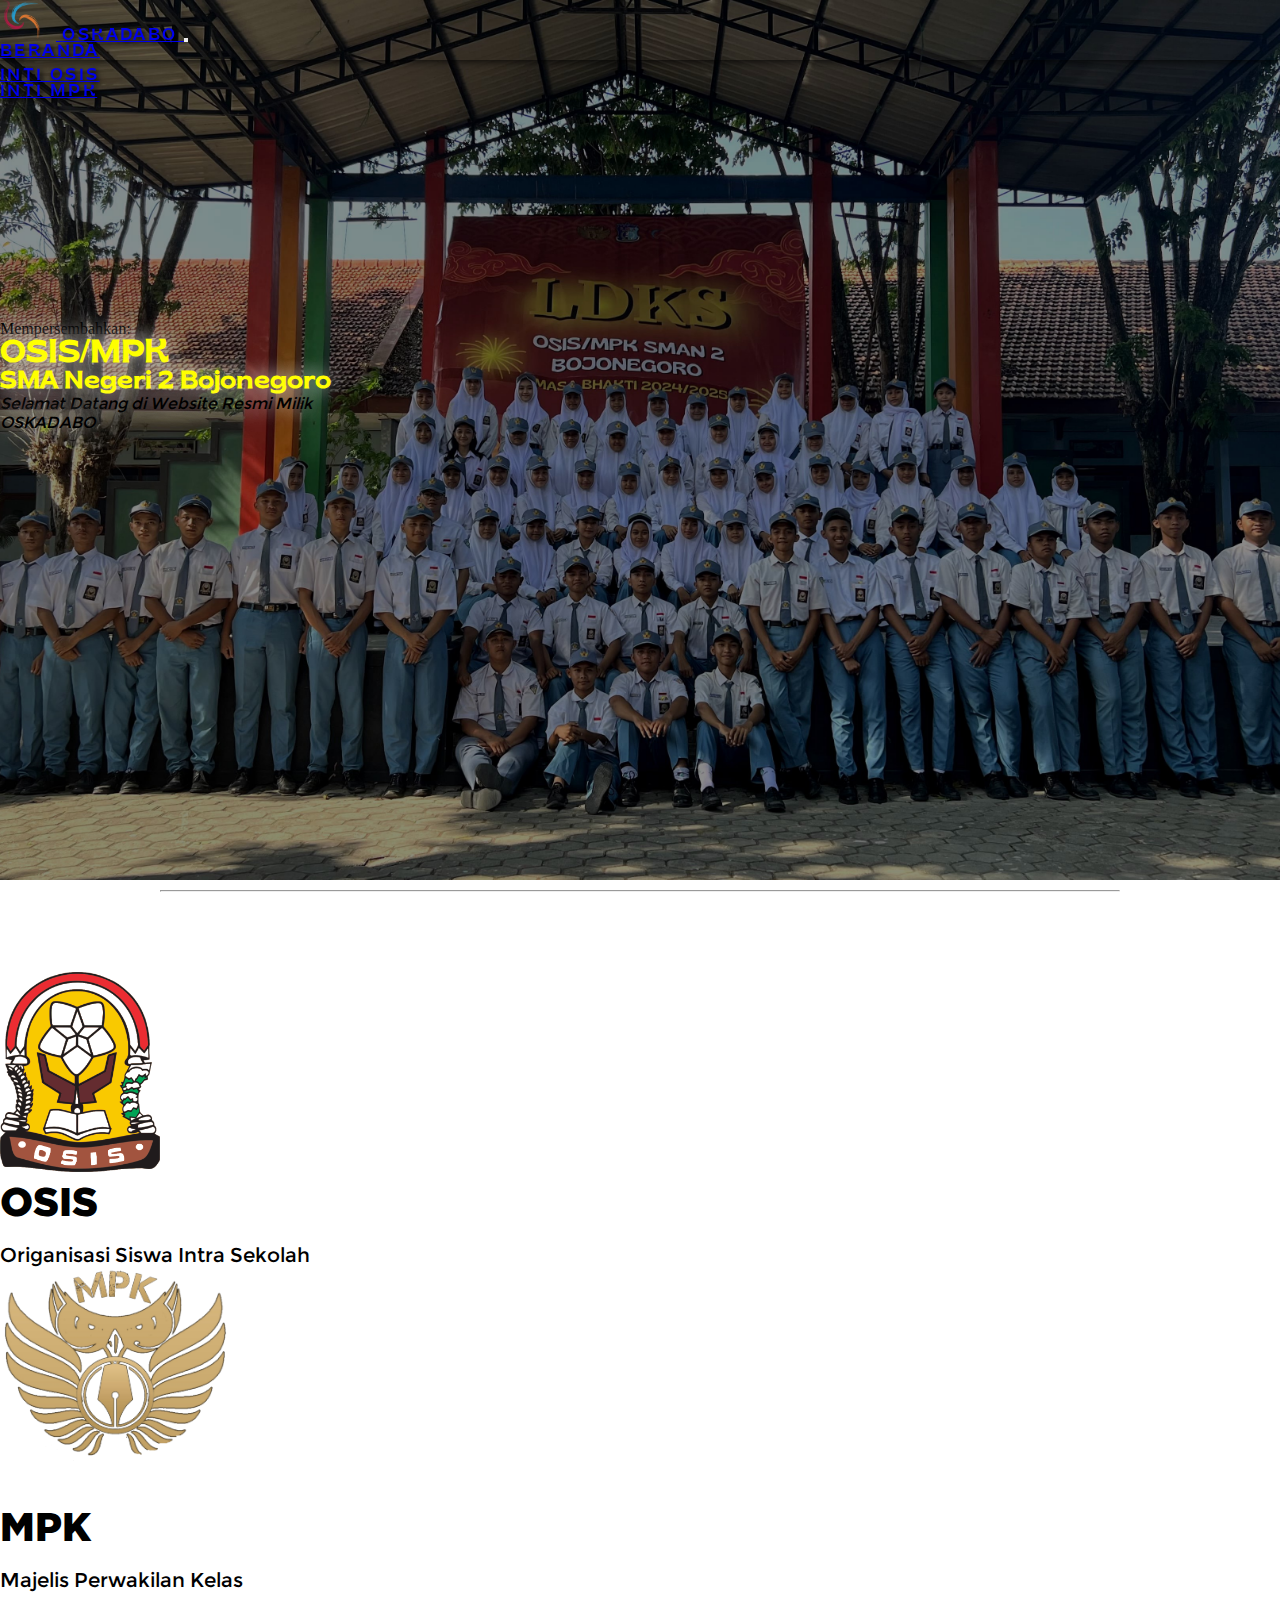
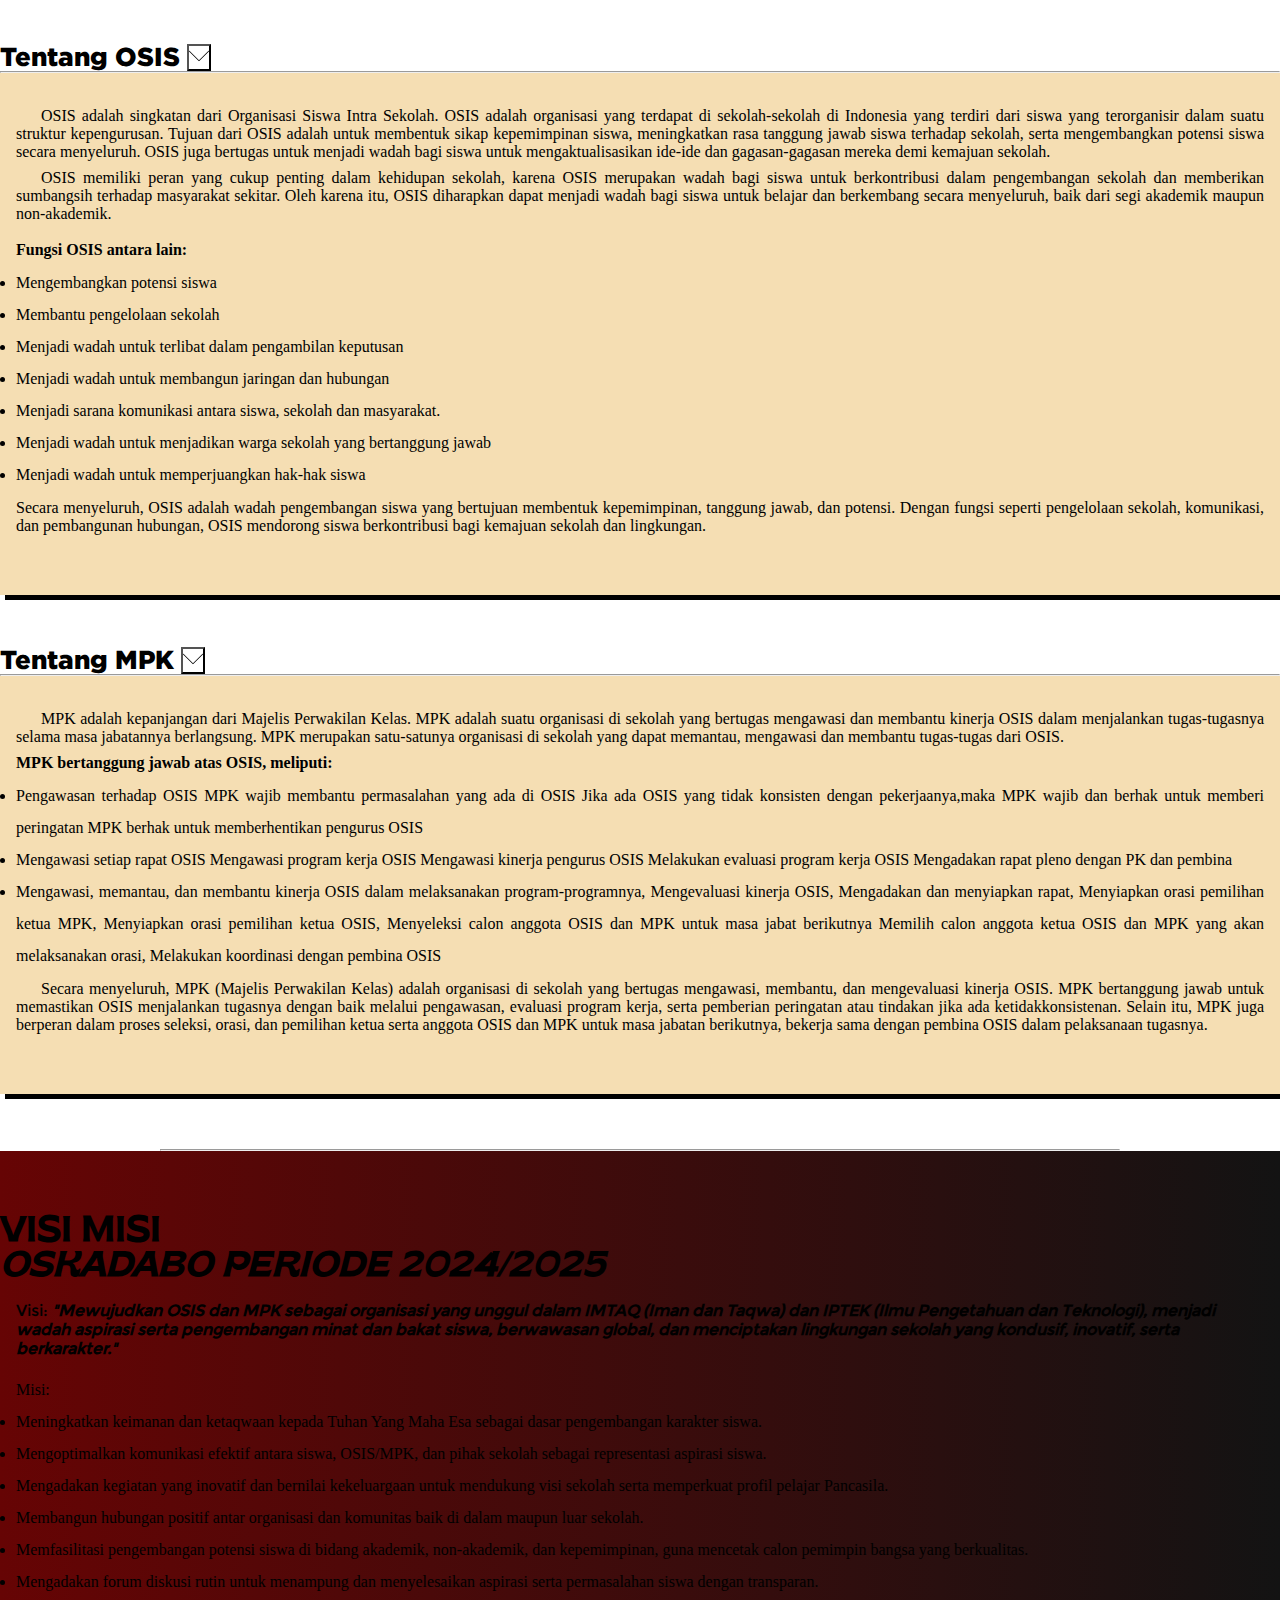
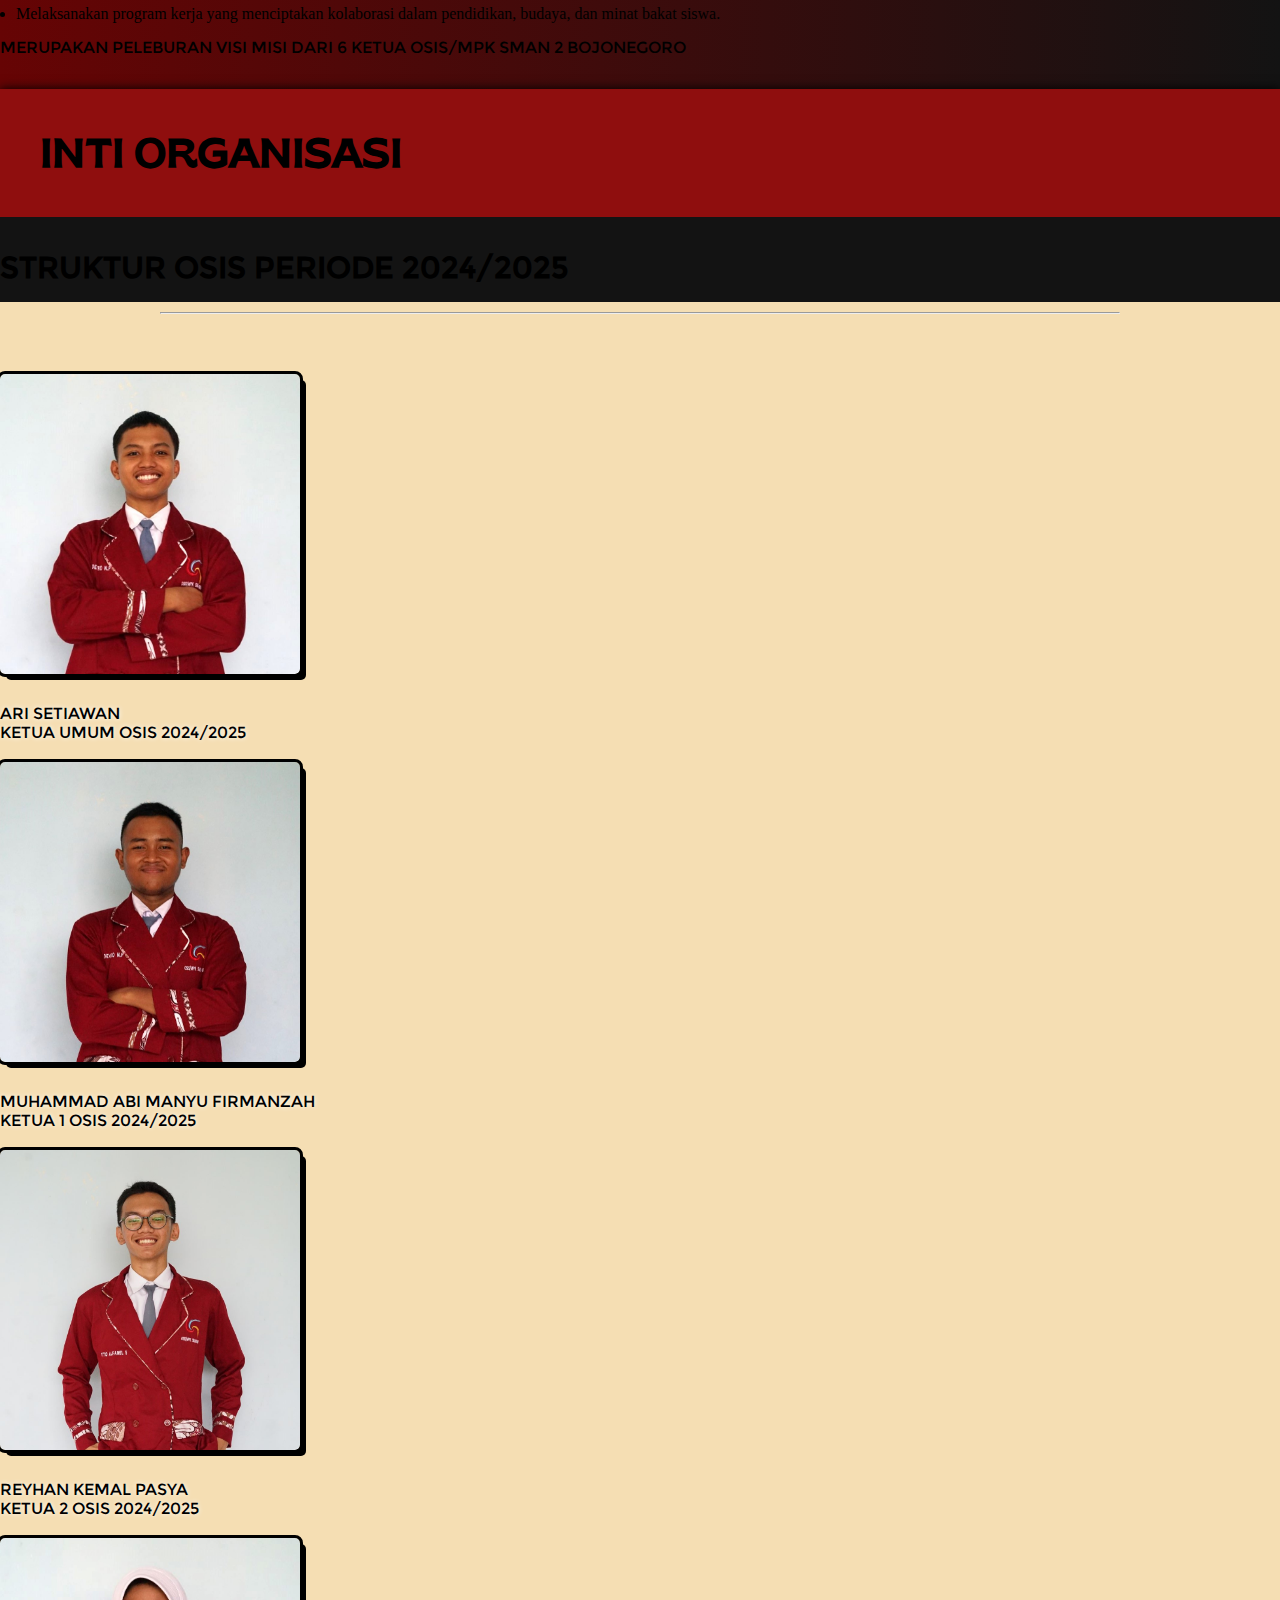
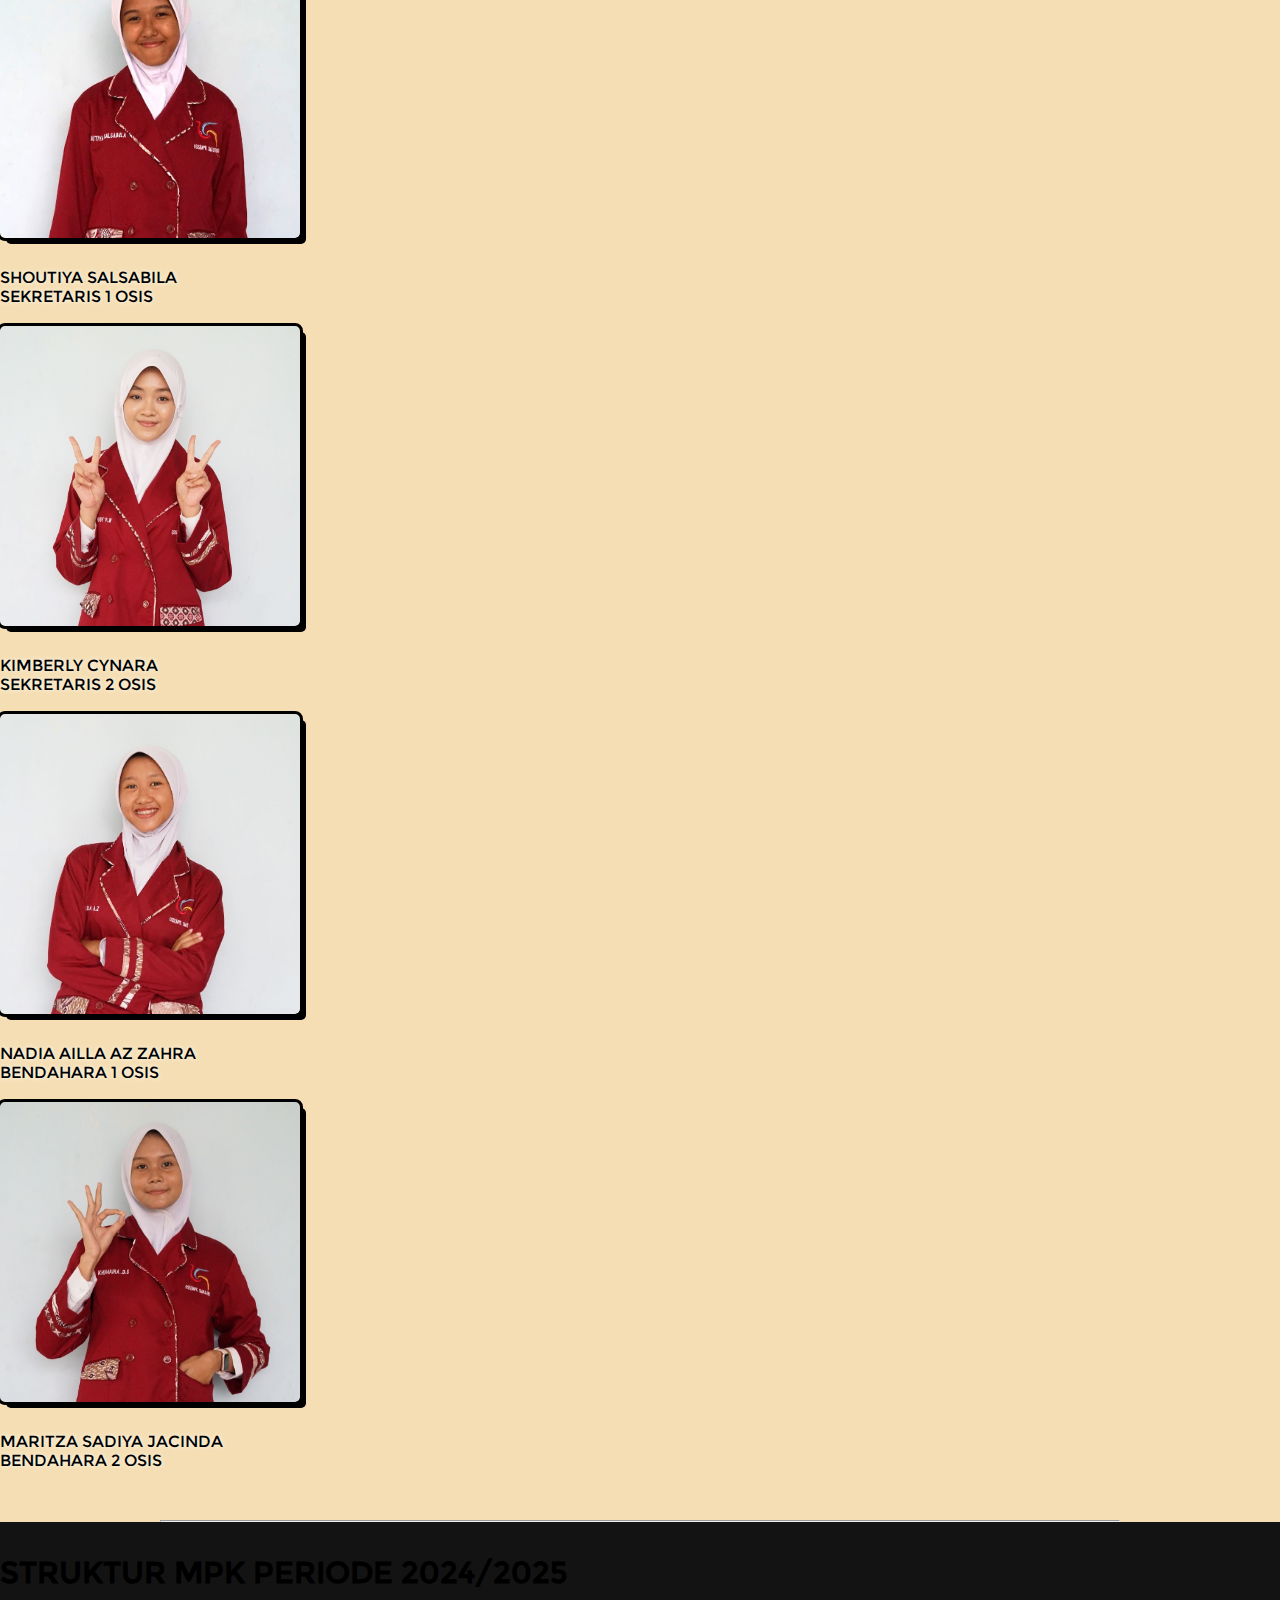
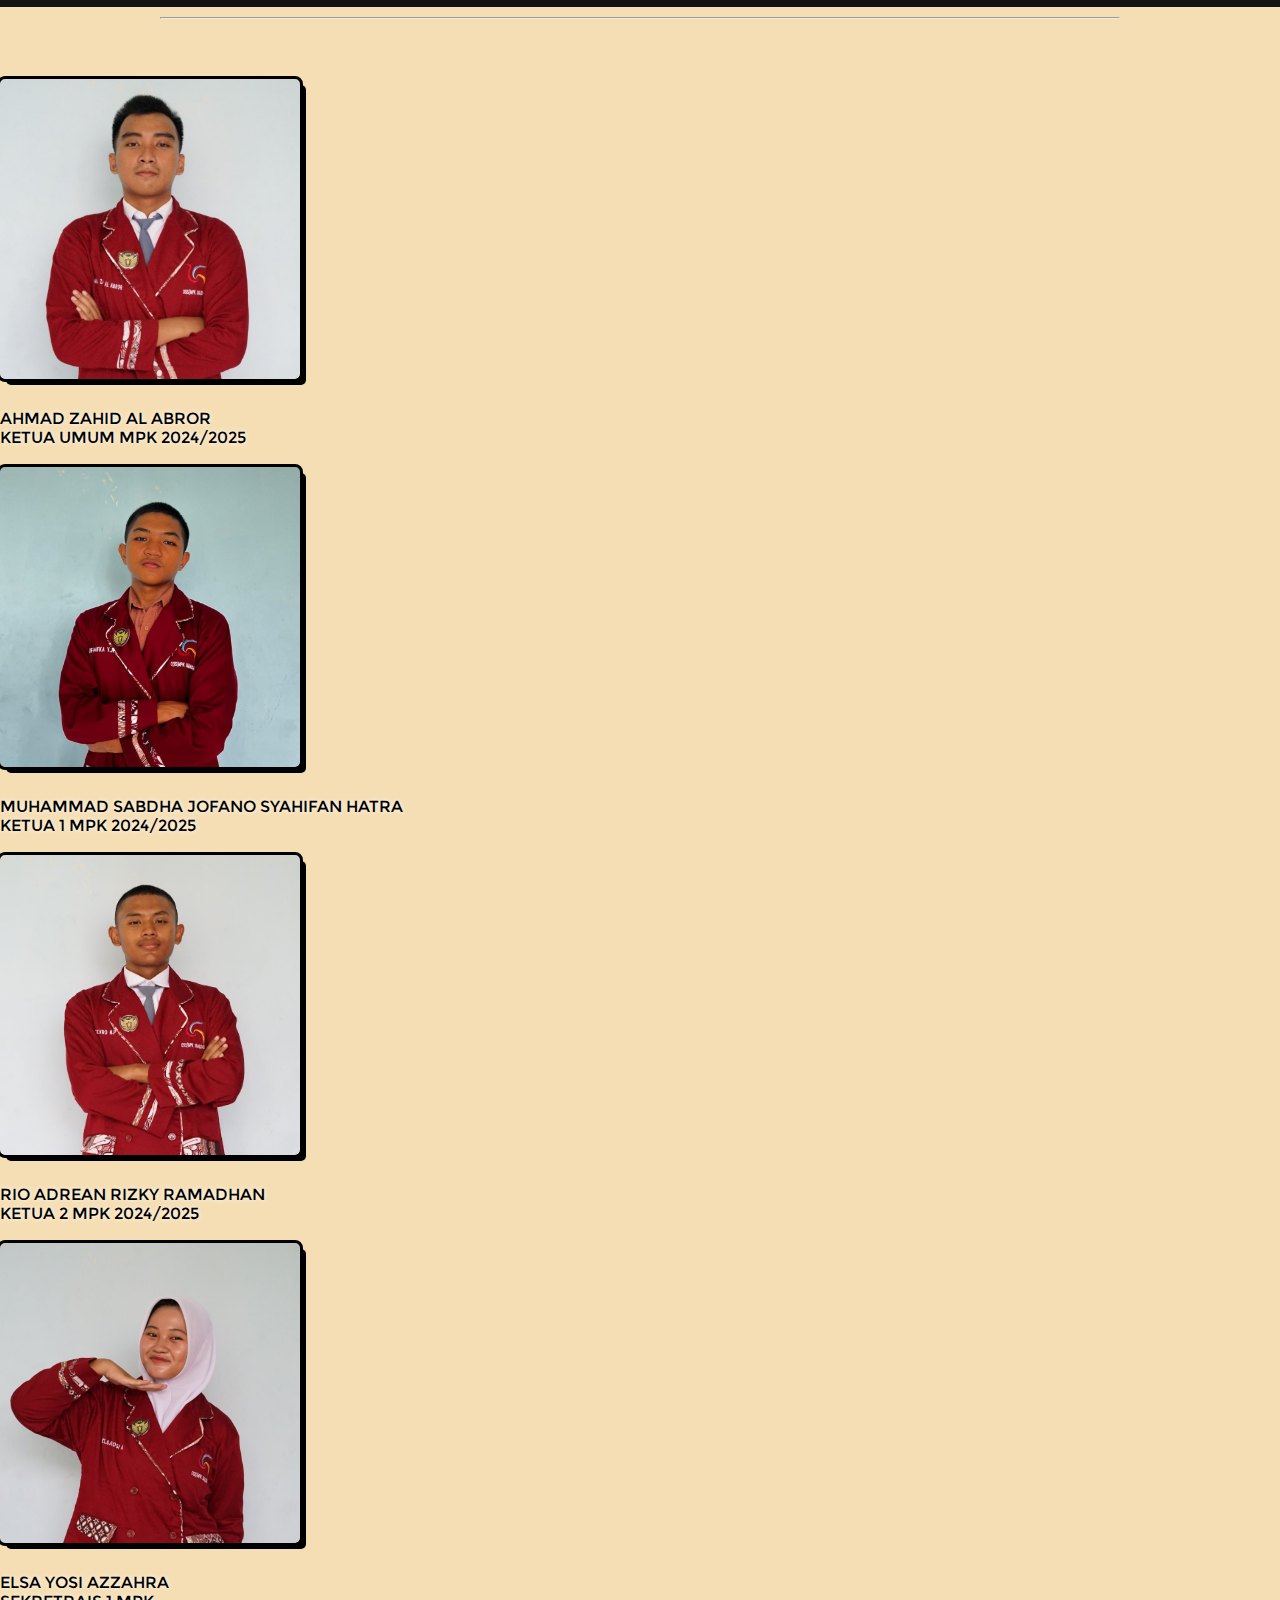
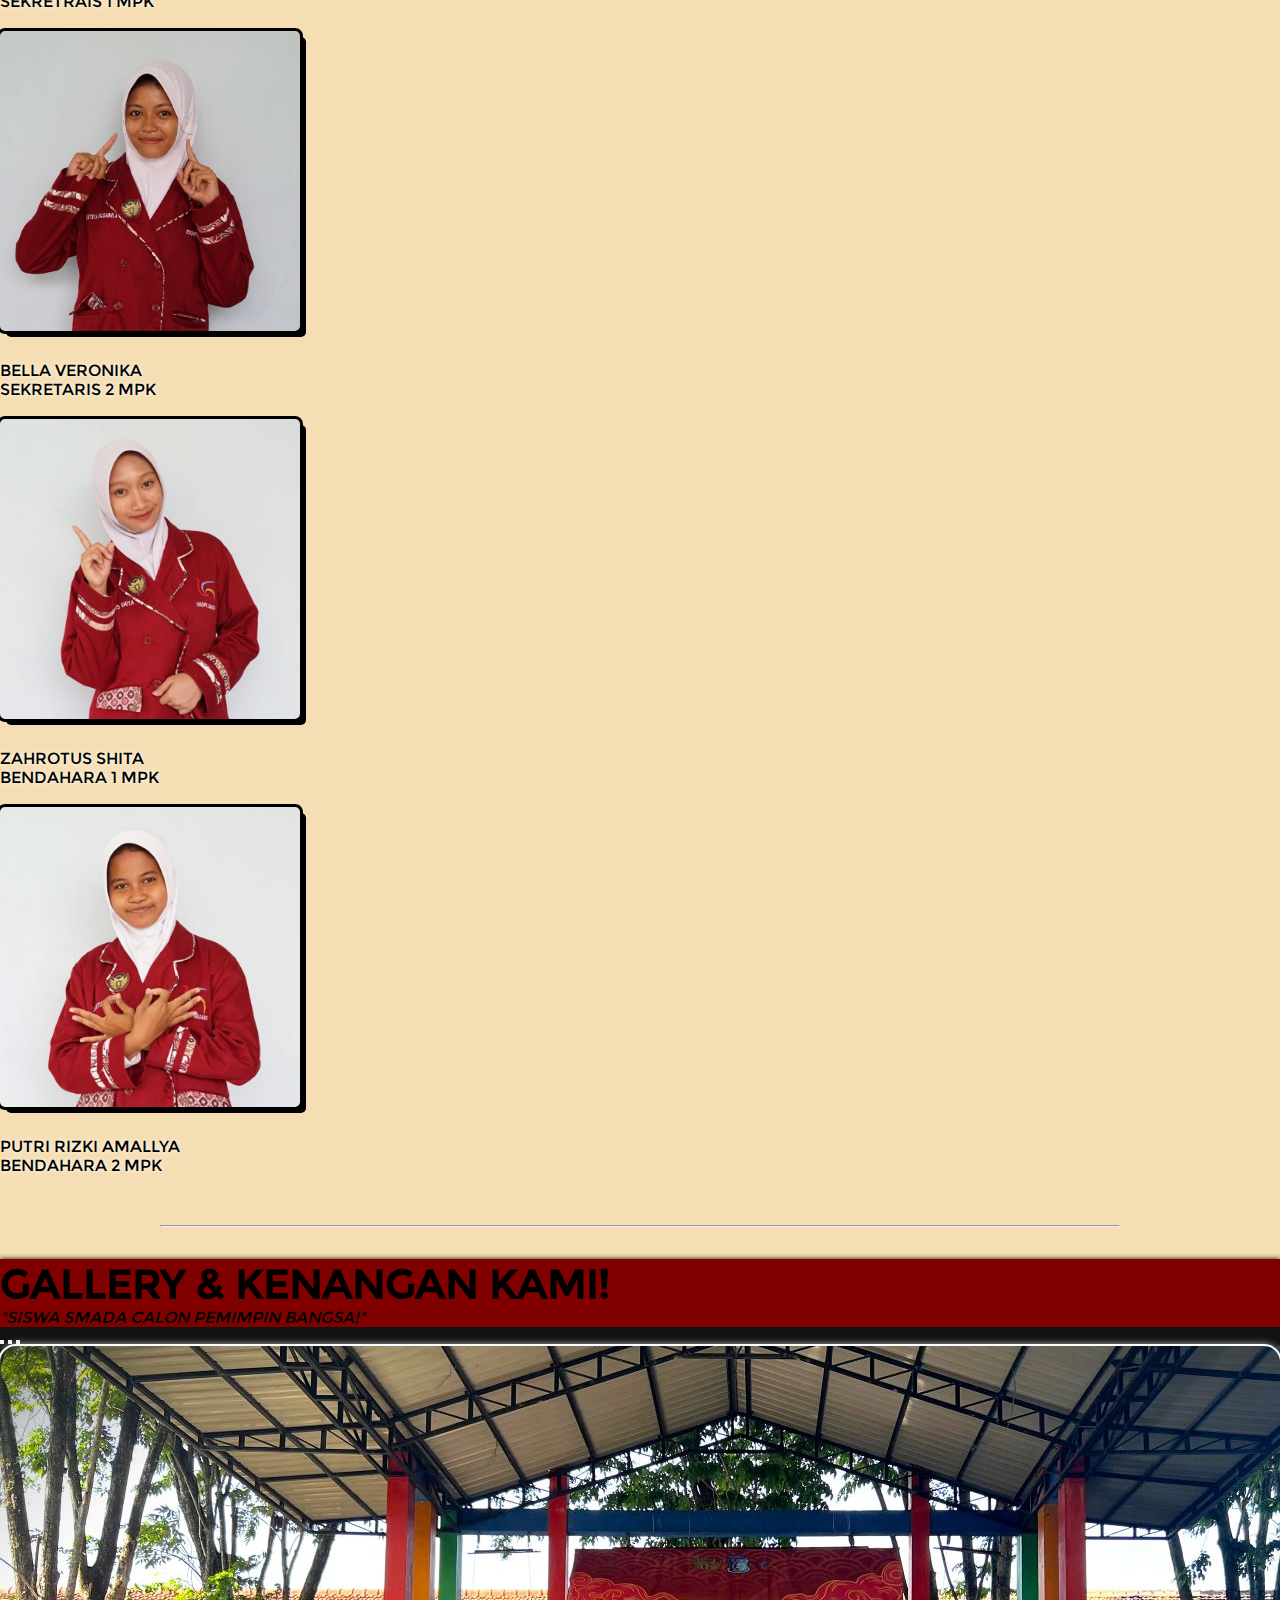
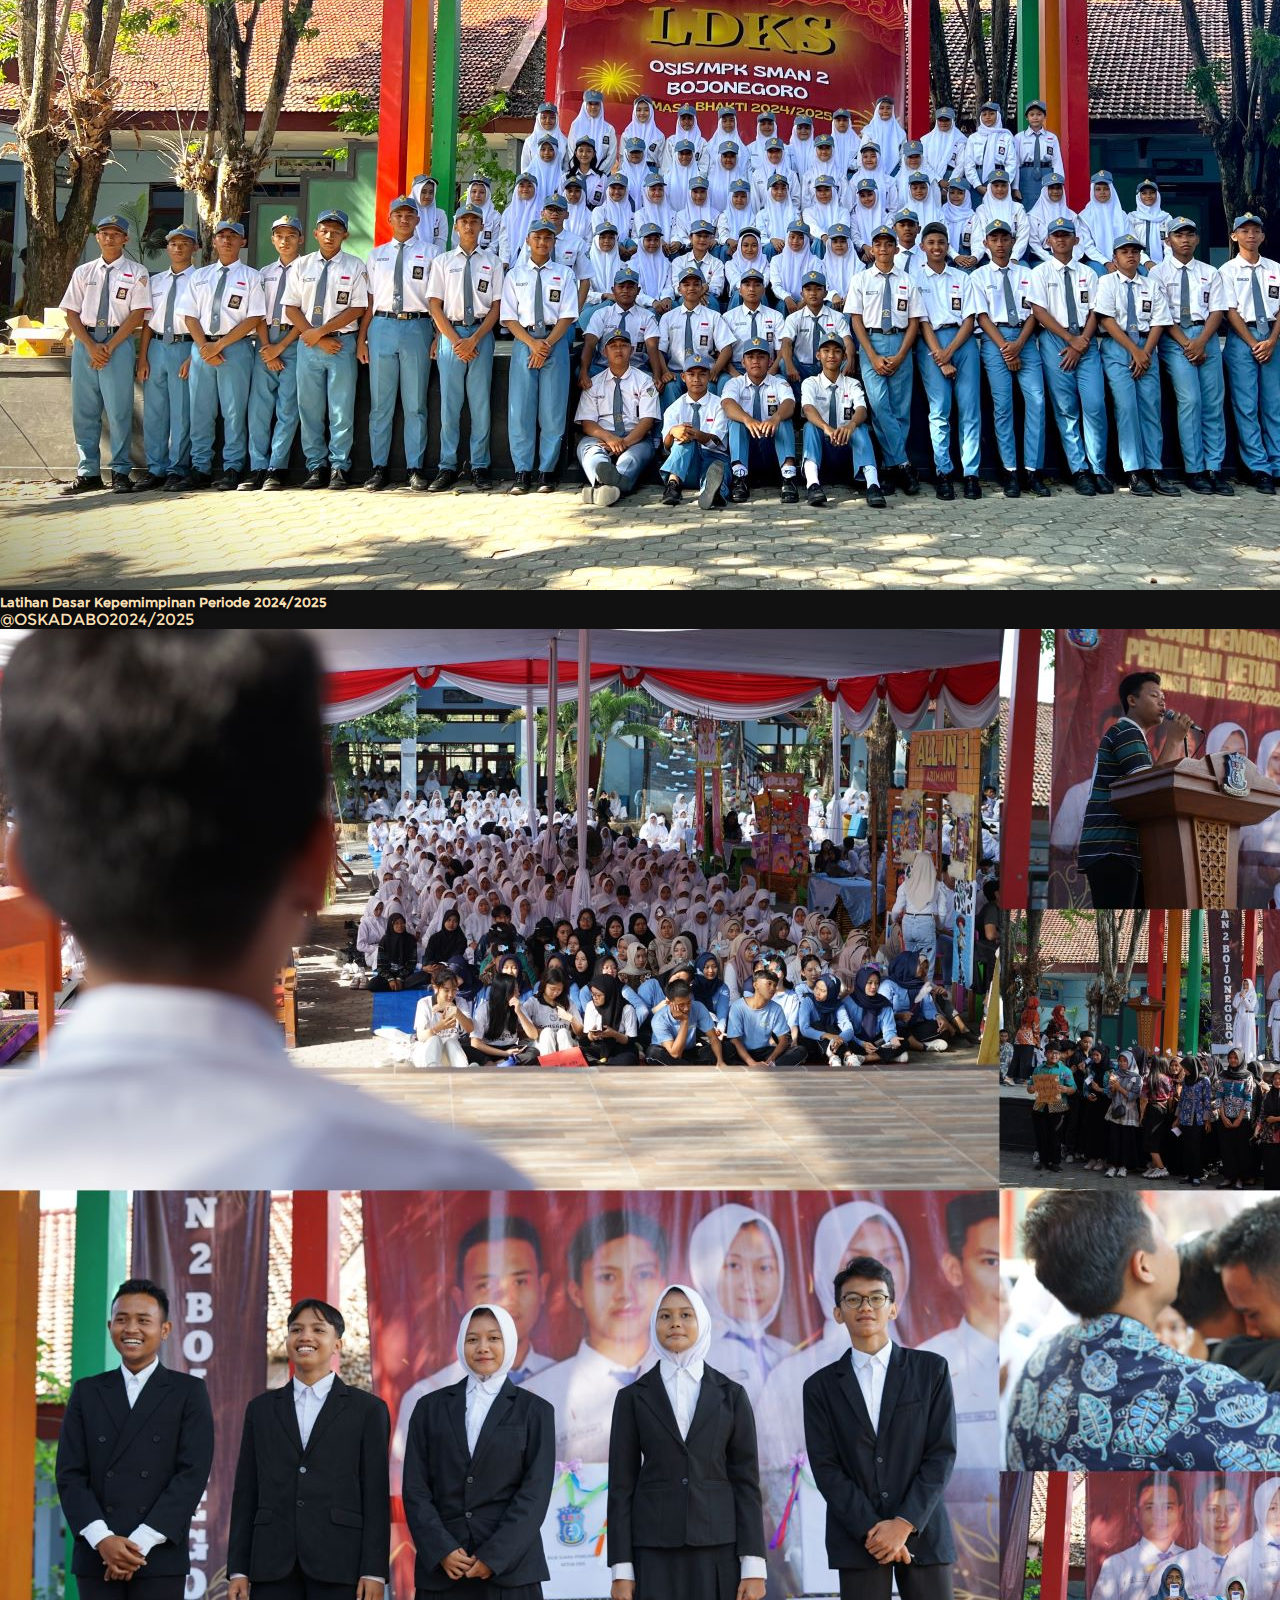
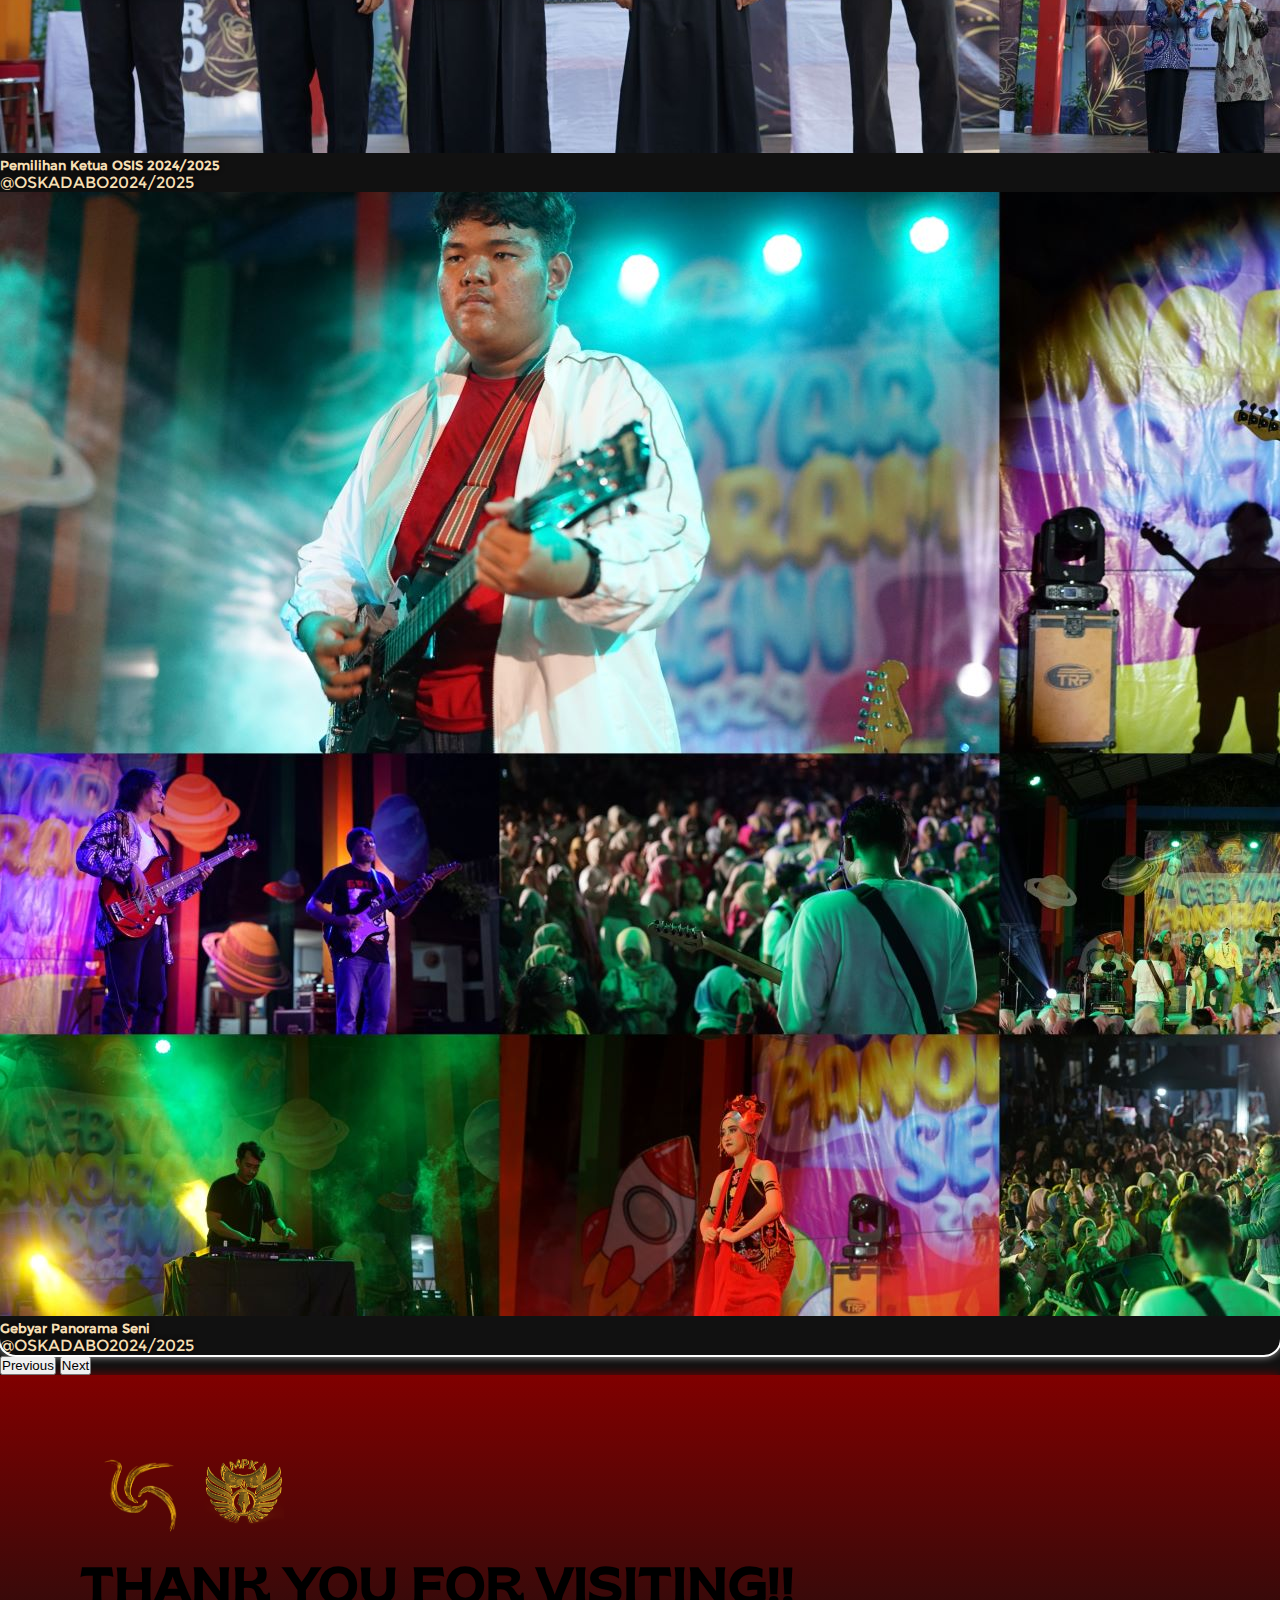
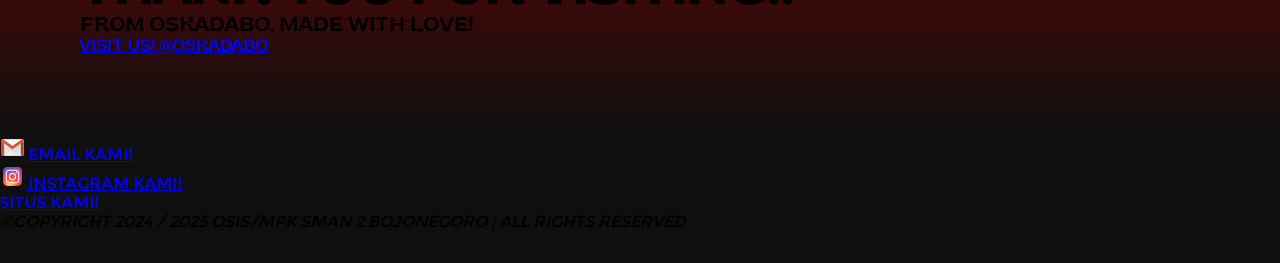
==== commit 7f90e020: "Add files via upload" ====
--- a/index.html
+++ b/index.html
@@ -6,6 +6,7 @@
 
         <!-- BOOTSTRAP -->
           <link href="https://cdn.jsdelivr.net/npm/bootstrap@5.0.2/dist/css/bootstrap.min.css" rel="stylesheet" integrity="sha384-EVSTQN3/azprG1Anm3QDgpJLIm9Nao0Yz1ztcQTwFspd3yD65VohhpuuCOmLASjC" crossorigin="anonymous">
+          
         <!-- END BOOTSTRAP -->
 
         <!-- TEMA -->
@@ -26,7 +27,7 @@
               <img class="logo" src="img/oska.png" width="40" height="40"> 
             </a>
             <a class="navbar-brand" href="https://www.instagram.com/oska.dabo?utm_source=ig_web_button_share_sheet&igsh=ZDNlZDc0MzIxNw==">
-              @OSKADABO
+            OSKADABO
             </a>
             <button class="navbar-toggler" type="button" data-bs-toggle="collapse" data-bs-target="#navbarNav" aria-controls="navbarNav" aria-expanded="false" aria-label="Toggle navigation">
               <span class="navbar-toggler-icon"></span>
@@ -165,26 +166,40 @@
 
         <!-- VISI MISI -->
          <section class=" visimisi text-light" id="visimisi">
-          <h3 class="headvismis text-center">VISI MISI <br><i>OSKADABO PERIODE 2024/2025</i></h3>
-          <div class="container ms-auto">
-            <p style="margin: 1em;">Visi: <b><i>"Mewujudkan OSIS dan MPK sebagai organisasi yang unggul dalam IMTAQ (Iman dan Taqwa) dan IPTEK (Ilmu Pengetahuan dan Teknologi), menjadi wadah aspirasi serta pengembangan minat dan bakat siswa, berwawasan global, dan menciptakan lingkungan sekolah yang kondusif, inovatif, serta berkarakter."</i></b>
-            <br>
-            </p>
-            <ul type="1"class="deskripsi text-" style="line-height: 2em;"> Misi:
-              <li>Meningkatkan keimanan dan ketaqwaan kepada Tuhan Yang Maha Esa sebagai dasar pengembangan karakter siswa.</li>
-              <li>Mengoptimalkan komunikasi efektif antara siswa, OSIS/MPK, dan pihak sekolah sebagai representasi aspirasi siswa.</li>
-              <li>Mengadakan kegiatan yang inovatif dan bernilai kekeluargaan untuk mendukung visi sekolah serta memperkuat profil pelajar Pancasila.</li>
-              <li>Membangun hubungan positif antar organisasi dan komunitas baik di dalam maupun luar sekolah.</li>
-              <li>Memfasilitasi pengembangan potensi siswa di bidang akademik, non-akademik, dan kepemimpinan, guna mencetak calon pemimpin bangsa yang berkualitas.</li>
-              <li>Mengadakan forum diskusi rutin untuk menampung dan menyelesaikan aspirasi serta permasalahan siswa dengan transparan.</li>
-              <li>Melaksanakan program kerja yang menciptakan kolaborasi dalam pendidikan, budaya, dan minat bakat siswa.</li>
-            </ul>
-            <br>
-            <p class="text-center">- MERUPAKAN PELEBURAN VISI MISI DARI 6 KETUA OSIS/MPK SMAN 2 BOJONEGORO -</p>
-          </div>
-         </section>
+          <div class="container justify-content-center"></div>
+            <div class="row">
+              <div class="col-sm">
+                <h3 class="headvismis text-center">VISI MISI <br><i>OSKADABO PERIODE 2024/2025</i></h3>
+              </div>
+            </div>
+            <div class="row justify-content-center">
+              <div class="col-sm-9 text-center">
+                <p style="margin: 1em;">Visi: <b><i>"Mewujudkan OSIS dan MPK sebagai organisasi yang unggul dalam IMTAQ (Iman dan Taqwa) dan IPTEK (Ilmu Pengetahuan dan Teknologi), menjadi wadah aspirasi serta pengembangan minat dan bakat siswa, berwawasan global, dan menciptakan lingkungan sekolah yang kondusif, inovatif, serta berkarakter."</i></b>
+                  <br>
+                  </p>
+              </div>
+              <div class="col-sm-9 me-3">
+                <ul type="1"class="deskripsi text-" style="line-height: 2em;"> Misi:
+                  <li>Meningkatkan keimanan dan ketaqwaan kepada Tuhan Yang Maha Esa sebagai dasar pengembangan karakter siswa.</li>
+                  <li>Mengoptimalkan komunikasi efektif antara siswa, OSIS/MPK, dan pihak sekolah sebagai representasi aspirasi siswa.</li>
+                  <li>Mengadakan kegiatan yang inovatif dan bernilai kekeluargaan untuk mendukung visi sekolah serta memperkuat profil pelajar Pancasila.</li>
+                  <li>Membangun hubungan positif antar organisasi dan komunitas baik di dalam maupun luar sekolah.</li>
+                  <li>Memfasilitasi pengembangan potensi siswa di bidang akademik, non-akademik, dan kepemimpinan, guna mencetak calon pemimpin bangsa yang berkualitas.</li>
+                  <li>Mengadakan forum diskusi rutin untuk menampung dan menyelesaikan aspirasi serta permasalahan siswa dengan transparan.</li>
+                  <li>Melaksanakan program kerja yang menciptakan kolaborasi dalam pendidikan, budaya, dan minat bakat siswa.</li>
+                </ul>
+              </div>
+            </div>
+            <div class="row justify-content-center">
+              <div class="col-sm-5 ">
+                <p class="text-center mt-4">MERUPAKAN PELEBURAN VISI MISI DARI 6 KETUA OSIS/MPK SMAN 2 BOJONEGORO</p>
+                </div>
+              </div>
+            </div>
+          </section>
         <!-- END VISI MISI -->
 
+        
         <!-- KEANGGOTAAN -->
         <section class="struktur" id="struktur" style="background-color: wheat;">
           <div class="kepalastruktur text-center container-fluid ms-auto">
@@ -281,95 +296,130 @@
         <!-- END KEANGGOTAAN -->
 
         <!-- GALLERY -->
+        <section  id="gallery">
+          <div class="container-fluid ms-auto text-light text-center pb-2 pt-4" style="background-color: maroon; box-shadow: 0px 0px 5px black;">
+            <div class="row ">
+              <div class="col-sm-12">
+                <h2 class="fw-bold" style="font-size: 40px;">GALLERY & KENANGAN KAMI!</h2>
+              </div>
+              <div class="col-sm">
+                <p style="font-size: 16px;"><i>"SISWA SMADA CALON PEMIMPIN BANGSA!"</i></p>
+              </div>
+              </div>
+            </div>
+          </div>
+        </section>
+
         <section>
-          <div id="gallery" class="container-fluid text-light text-center" style="padding-top: 2em; padding-bottom: 1em; background-color: maroon; box-shadow: 0px 0px 5px black;">
-            <h2 class="fw-bold" style="font-size: 45px;">GALLERY & KENANGAN KAMI!</h2>
-            <p style="font-size: 16px;"><i>"SISWA SMADA CALON PEMIMPIN BANGSA!"</i></p>
-          </div>
-        </section>
-        <section style="background-color: wheat; padding: 2em;" class="container-fluid">
-        <section class="gallery container-fluid">
-            <div style="margin: 2em;">
-              <div id="carouselExampleCaptions" class="carousel slide" data-bs-ride="carousel">
-                <div class="carousel-indicators">
-                  <button type="button" data-bs-target="#carouselExampleCaptions" data-bs-slide-to="0" class="active" aria-current="true" aria-label="Slide 1"></button>
-                  <button type="button" data-bs-target="#carouselExampleCaptions" data-bs-slide-to="1" aria-label="Slide 2"></button>
-                  <button type="button" data-bs-target="#carouselExampleCaptions" data-bs-slide-to="2" aria-label="Slide 3"></button>
-                </div>
-                <div class="carousel-inner">
-                  <div class="carousel-item active">
-                    <img src="gallery/image1.jpg" class="d-block w-100" alt="...">
-                    <div class="carousel-caption d-none d-md-block">
-                      <h5>Latihan Dasar Kepemimpinan Periode 2024/2025</h5>
-                      <p>@OSKADABO2024/2025</p>
+          <div class="gallery container-fluid ms-auto">
+            <div class="row justify-content-center">
+              <div class="col-sm-8 mt-5 mb-5">
+                <div id="carouselExampleCaptions" class="carousel slide" data-bs-ride="carousel">
+                  <div class="carousel-indicators">
+                    <button type="button" data-bs-target="#carouselExampleCaptions" data-bs-slide-to="0" class="active" aria-current="true" aria-label="Slide 1"></button>
+                    <button type="button" data-bs-target="#carouselExampleCaptions" data-bs-slide-to="1" aria-label="Slide 2"></button>
+                    <button type="button" data-bs-target="#carouselExampleCaptions" data-bs-slide-to="2" aria-label="Slide 3"></button>
+                  </div>
+                  <div class="carousel-inner">
+                    <div class="carousel-item active">
+                      <img src="gallery/image1.jpg" class="d-block w-100" alt="...">
+                      <div class="carousel-caption d-none d-md-block">
+                        <h5>Latihan Dasar Kepemimpinan Periode 2024/2025</h5>
+                        <p>@OSKADABO2024/2025</p>
+                      </div>
+                    </div>
+                    <div class="carousel-item">
+                      <img src="gallery/image2.jpg" class="d-block w-100" alt="...">
+                      <div class="carousel-caption d-none d-md-block">
+                        <h5>Pemilihan Ketua OSIS 2024/2025</h5>
+                        <p>@OSKADABO2024/2025</p>
+                      </div>
+                    </div>
+                    <div class="carousel-item">
+                      <img src="gallery/image3.jpg" class="d-block w-100" alt="...">
+                      <div class="carousel-caption d-none d-md-block">
+                        <h5>Gebyar Panorama Seni</h5>
+                        <p>@OSKADABO2024/2025</p>
+                      </div>
                     </div>
                   </div>
-                  <div class="carousel-item">
-                    <img src="gallery/image2.jpg" class="d-block w-100" alt="...">
-                    <div class="carousel-caption d-none d-md-block">
-                      <h5>Pemilihan Ketua OSIS 2024/2025</h5>
-                      <p>@OSKADABO2024/2025</p>
-                    </div>
-                  </div>
-                  <div class="carousel-item">
-                    <img src="gallery/image3.jpg" class="d-block w-100" alt="...">
-                    <div class="carousel-caption d-none d-md-block">
-                      <h5>Gebyar Panorama Seni</h5>
-                      <p>@OSKADABO2024/2025</p>
-                    </div>
-                  </div>
+                  <button class="carousel-control-prev" type="button" data-bs-target="#carouselExampleCaptions" data-bs-slide="prev">
+                    <span class="carousel-control-prev-icon" aria-hidden="true"></span>
+                    <span class="visually-hidden">Previous</span>
+                  </button>
+                  <button class="carousel-control-next" type="button" data-bs-target="#carouselExampleCaptions" data-bs-slide="next">
+                    <span class="carousel-control-next-icon" aria-hidden="true"></span>
+                    <span class="visually-hidden">Next</span>
+                  </button>
                 </div>
-                <button class="carousel-control-prev" type="button" data-bs-target="#carouselExampleCaptions" data-bs-slide="prev">
-                  <span class="carousel-control-prev-icon" aria-hidden="true"></span>
-                  <span class="visually-hidden">Previous</span>
-                </button>
-                <button class="carousel-control-next" type="button" data-bs-target="#carouselExampleCaptions" data-bs-slide="next">
-                  <span class="carousel-control-next-icon" aria-hidden="true"></span>
-                  <span class="visually-hidden">Next</span>
-                </button>
-              </div>
-            </div>
-          </section>
-          <hr>
+            </div>
+            </div>
+          </div>
         </section>
         <!-- END GALLERY -->
 
         <!-- PENUTUP -->
          <section class="penutup">
           <div class="container-fluid ms-auto text-center text-light">
-            <p>
-              <img src="img/oskag.png" height="100px">
-              <img src="img/mpkg.png" width="100px">
-            </p>
-            <h3 class="kata-penutup">THANK YOU FOR  VISITING!!</h3>
-            <p style="font-size: 20px; font-family: Brice;">FROM OSKADABO, MADE WITH LOVE!</p>
-            <a class="text-light" href="https://www.instagram.com/oska.dabo?utm_source=ig_web_button_share_sheet&igsh=ZDNlZDc0MzIxNw==" style="font-size: 16px; font-family: Brice;">VISIT US! @OSKADABO</a>
+            <div class="row justify-content-center">
+              <div class="col-7 text-center">
+                <img src="img/oskag.png" height="80px">
+                <img src="img/mpkg.png" width="80px">
+              </div>
+            </div>
+            <div class="row">
+              <div class="col">
+                <h3 class="kata-penutup">THANK YOU FOR  VISITING!!</h3>
+              </div>
+            </div>
+            <div class="row justify-content-center">
+              <div class="col-md-12">
+                <p style="font-size: 20px; font-family: Brice;">FROM OSKADABO, MADE WITH LOVE!</p>
+              </div>
+              <div class="col">
+                <a class="text-light" href="https://www.instagram.com/oska.dabo?utm_source=ig_web_button_share_sheet&igsh=ZDNlZDc0MzIxNw==" style="font-size: 16px; font-family: Brice;">VISIT US! @OSKADABO</a>
+              </div>
+            </div>
+              
+              
+            
+            
+           
           </div>
          </section>
+
         <!-- END PENUTUP -->
-        
-
         <footer>
-          <div class="container-sm-fluid text-light ms-auto">
-            <p class="kontak text-center"> 
-              <i>©COPYRIGHT 2024 / 2025 OSIS/MPK SMAN 2 BOJONEGORO | ALL RIGHTS RESERVED</i> 
+          <div class="container-sm-fluid text-light">
+            <div class="row justify-content-center text-center mb-5">
+              <div class="col-sm-1">
                 <a class="b text-light" href="mailto:iptekoska24@gmail.com">
                   <svg xmlns="http://www.w3.org/2000/svg" x="0px" y="0px" width="25px" viewBox="0 0 48 48">
                     <linearGradient id="6769YB8EDCGhMGPdL9zwWa_ho8QlOYvMuG3_gr1" x1="15.072" x2="24.111" y1="13.624" y2="24.129" gradientUnits="userSpaceOnUse"><stop offset="0" stop-color="#e3e3e3"></stop><stop offset="1" stop-color="#e2e2e2"></stop></linearGradient><path fill="url(#6769YB8EDCGhMGPdL9zwWa_ho8QlOYvMuG3_gr1)" d="M42.485,40H5.515C4.126,40,3,38.874,3,37.485V10.515C3,9.126,4.126,8,5.515,8h36.969	C43.874,8,45,9.126,45,10.515v26.969C45,38.874,43.874,40,42.485,40z"></path><linearGradient id="6769YB8EDCGhMGPdL9zwWb_ho8QlOYvMuG3_gr2" x1="26.453" x2="36.17" y1="25.441" y2="37.643" gradientUnits="userSpaceOnUse"><stop offset="0" stop-color="#f5f5f5"></stop><stop offset=".03" stop-color="#eee"></stop><stop offset="1" stop-color="#eee"></stop></linearGradient><path fill="url(#6769YB8EDCGhMGPdL9zwWb_ho8QlOYvMuG3_gr2)" d="M42.485,40H8l37-29v26.485C45,38.874,43.874,40,42.485,40z"></path><linearGradient id="6769YB8EDCGhMGPdL9zwWc_ho8QlOYvMuG3_gr3" x1="3" x2="45" y1="24" y2="24" gradientUnits="userSpaceOnUse"><stop offset="0" stop-color="#d74a39"></stop><stop offset="1" stop-color="#c73d28"></stop></linearGradient><path fill="url(#6769YB8EDCGhMGPdL9zwWc_ho8QlOYvMuG3_gr3)" d="M5.515,8H8v32H5.515C4.126,40,3,38.874,3,37.485V10.515C3,9.126,4.126,8,5.515,8z M42.485,8	H40v32h2.485C43.874,40,45,38.874,45,37.485V10.515C45,9.126,43.874,8,42.485,8z"></path><linearGradient id="6769YB8EDCGhMGPdL9zwWd_ho8QlOYvMuG3_gr4" x1="24" x2="24" y1="8" y2="38.181" gradientUnits="userSpaceOnUse"><stop offset="0" stop-opacity=".15"></stop><stop offset="1" stop-opacity=".03"></stop></linearGradient><path fill="url(#6769YB8EDCGhMGPdL9zwWd_ho8QlOYvMuG3_gr4)" d="M42.485,40H30.515L3,11.485v-0.969C3,9.126,4.126,8,5.515,8h36.969	C43.874,8,45,9.126,45,10.515v26.969C45,38.874,43.874,40,42.485,40z"></path><linearGradient id="6769YB8EDCGhMGPdL9zwWe_ho8QlOYvMuG3_gr5" x1="3" x2="45" y1="17.73" y2="17.73" gradientUnits="userSpaceOnUse"><stop offset="0" stop-color="#f5f5f5"></stop><stop offset="1" stop-color="#f5f5f5"></stop></linearGradient><path fill="url(#6769YB8EDCGhMGPdL9zwWe_ho8QlOYvMuG3_gr5)" d="M43.822,13.101L24,27.459L4.178,13.101C3.438,12.565,3,11.707,3,10.793v-0.278	C3,9.126,4.126,8,5.515,8h36.969C43.874,8,45,9.126,45,10.515v0.278C45,11.707,44.562,12.565,43.822,13.101z"></path><linearGradient id="6769YB8EDCGhMGPdL9zwWf_ho8QlOYvMuG3_gr6" x1="24" x2="24" y1="8.446" y2="27.811" gradientUnits="userSpaceOnUse"><stop offset="0" stop-color="#e05141"></stop><stop offset="1" stop-color="#de4735"></stop></linearGradient><path fill="url(#6769YB8EDCGhMGPdL9zwWf_ho8QlOYvMuG3_gr6)" d="M42.485,8h-0.3L24,21.172L5.815,8h-0.3C4.126,8,3,9.126,3,10.515v0.278	c0,0.914,0.438,1.772,1.178,2.308L24,27.459l19.822-14.358C44.562,12.565,45,11.707,45,10.793v-0.278C45,9.126,43.874,8,42.485,8z"></path>
                     </svg>
                   EMAIL KAMI!
                 </a>
+              </div>
+              <div class="col-sm-2">
                 <a class="b text-light" href="https://www.instagram.com/oska.dabo?utm_source=ig_web_button_share_sheet&igsh=ZDNlZDc0MzIxNw==">
                   <svg xmlns="http://www.w3.org/2000/svg" x="0px" y="0px" width="25px" viewBox="0 0 48 48">
                     <radialGradient id="yOrnnhliCrdS2gy~4tD8ma_Xy10Jcu1L2Su_gr1" cx="19.38" cy="42.035" r="44.899" gradientUnits="userSpaceOnUse"><stop offset="0" stop-color="#fd5"></stop><stop offset=".328" stop-color="#ff543f"></stop><stop offset=".348" stop-color="#fc5245"></stop><stop offset=".504" stop-color="#e64771"></stop><stop offset=".643" stop-color="#d53e91"></stop><stop offset=".761" stop-color="#cc39a4"></stop><stop offset=".841" stop-color="#c837ab"></stop></radialGradient><path fill="url(#yOrnnhliCrdS2gy~4tD8ma_Xy10Jcu1L2Su_gr1)" d="M34.017,41.99l-20,0.019c-4.4,0.004-8.003-3.592-8.008-7.992l-0.019-20	c-0.004-4.4,3.592-8.003,7.992-8.008l20-0.019c4.4-0.004,8.003,3.592,8.008,7.992l0.019,20	C42.014,38.383,38.417,41.986,34.017,41.99z"></path><radialGradient id="yOrnnhliCrdS2gy~4tD8mb_Xy10Jcu1L2Su_gr2" cx="11.786" cy="5.54" r="29.813" gradientTransform="matrix(1 0 0 .6663 0 1.849)" gradientUnits="userSpaceOnUse"><stop offset="0" stop-color="#4168c9"></stop><stop offset=".999" stop-color="#4168c9" stop-opacity="0"></stop></radialGradient><path fill="url(#yOrnnhliCrdS2gy~4tD8mb_Xy10Jcu1L2Su_gr2)" d="M34.017,41.99l-20,0.019c-4.4,0.004-8.003-3.592-8.008-7.992l-0.019-20	c-0.004-4.4,3.592-8.003,7.992-8.008l20-0.019c4.4-0.004,8.003,3.592,8.008,7.992l0.019,20	C42.014,38.383,38.417,41.986,34.017,41.99z"></path><path fill="#fff" d="M24,31c-3.859,0-7-3.14-7-7s3.141-7,7-7s7,3.14,7,7S27.859,31,24,31z M24,19c-2.757,0-5,2.243-5,5	s2.243,5,5,5s5-2.243,5-5S26.757,19,24,19z"></path><circle cx="31.5" cy="16.5" r="1.5" fill="#fff"></circle><path fill="#fff" d="M30,37H18c-3.859,0-7-3.14-7-7V18c0-3.86,3.141-7,7-7h12c3.859,0,7,3.14,7,7v12	C37,33.86,33.859,37,30,37z M18,13c-2.757,0-5,2.243-5,5v12c0,2.757,2.243,5,5,5h12c2.757,0,5-2.243,5-5V18c0-2.757-2.243-5-5-5H18z"></path>
                     </svg>
                   INSTAGRAM KAMI!
                 </a>
-                <a class="b text-light" href="mailto:iptekoska24@gmail.com">
-                  
-                  SITUS KAMI!
+              </div>
+              <div class="col-sm-1">
+                <a class="b text-light"   href="mailto:iptekoska24@gmail.com"> SITUS KAMI!
                 </a>
-            </p>
+              </div>
+            </div>
+            <div class="row">
+              <div class="col-sm">
+                <p class="kontak text-center"> 
+                  <i>©COPYRIGHT 2024 / 2025 OSIS/MPK SMAN 2 BOJONEGORO | ALL RIGHTS RESERVED</i>   
+                </p>
+              </div>
+            </div>
           </div>
         </footer>
 
@@ -416,6 +466,7 @@
                 
         </script>
         
+        
         <!-- End Collapsible Column -->
 
     </body>
--- a/tema.css
+++ b/tema.css
@@ -17,14 +17,16 @@
     src: url(fonts/Brice-Regular.otf);
 }
 
-@media (min-width: 900px) {
-    .container { grid-template-columns: repeat(2, 1fr); }
-    }
+* {
+    margin: 0;
+    padding: 0;
+    box-sizing: border-box;
+}
 
 body{
         font-size: 16px;
         font-family: "Montserrat", "Gotham Thin";
-        margin: 0;
+        overflow-x: hidden;
     }
 
 .jumbotron{
@@ -40,6 +42,10 @@
         padding-bottom: 28em;
     }
 
+.container, .container-fluid {
+    max-width: 100%; /* Pastikan lebar tidak melebihi 100% */
+    overflow: hidden; /* Mencegah overflow */
+}
 
 .navbar .dropdown-menu {
     position: absolute;
@@ -102,7 +108,6 @@
 #tentang2{
     font-size: 26px;
     font-family: "Gotham Black";
-    margin: auto;
 
 }
 
@@ -116,11 +121,9 @@
     font-size: 16px;
     font-family: "Gotham";
     text-align: justify;
-    text-justify: inter-word;
-    margin-left: 2em;
-    padding-right: 4em;
-}
-
+    text-justify: inter-character;
+    margin: .5em 1em;
+}
 
 #infobtn{
     background-color: transparent;
@@ -198,9 +201,6 @@
 
 .gallery{
     background-color: rgb(17, 17, 17);
-    margin: auto;
-    padding: .5em;
-    border-radius: 0.5em;
 }
 
 .carousel-inner{
@@ -230,14 +230,3 @@
     background-color: rgb(15, 15, 15);
     padding-bottom: 2em;
 }
-
-.kontak{
-    text-align: justify;
-    text-justify: inter-word;
-    font-size: 1em;
-    display:inline-flexbox
-}
-
-.b{
-    padding-left: 2em;
-}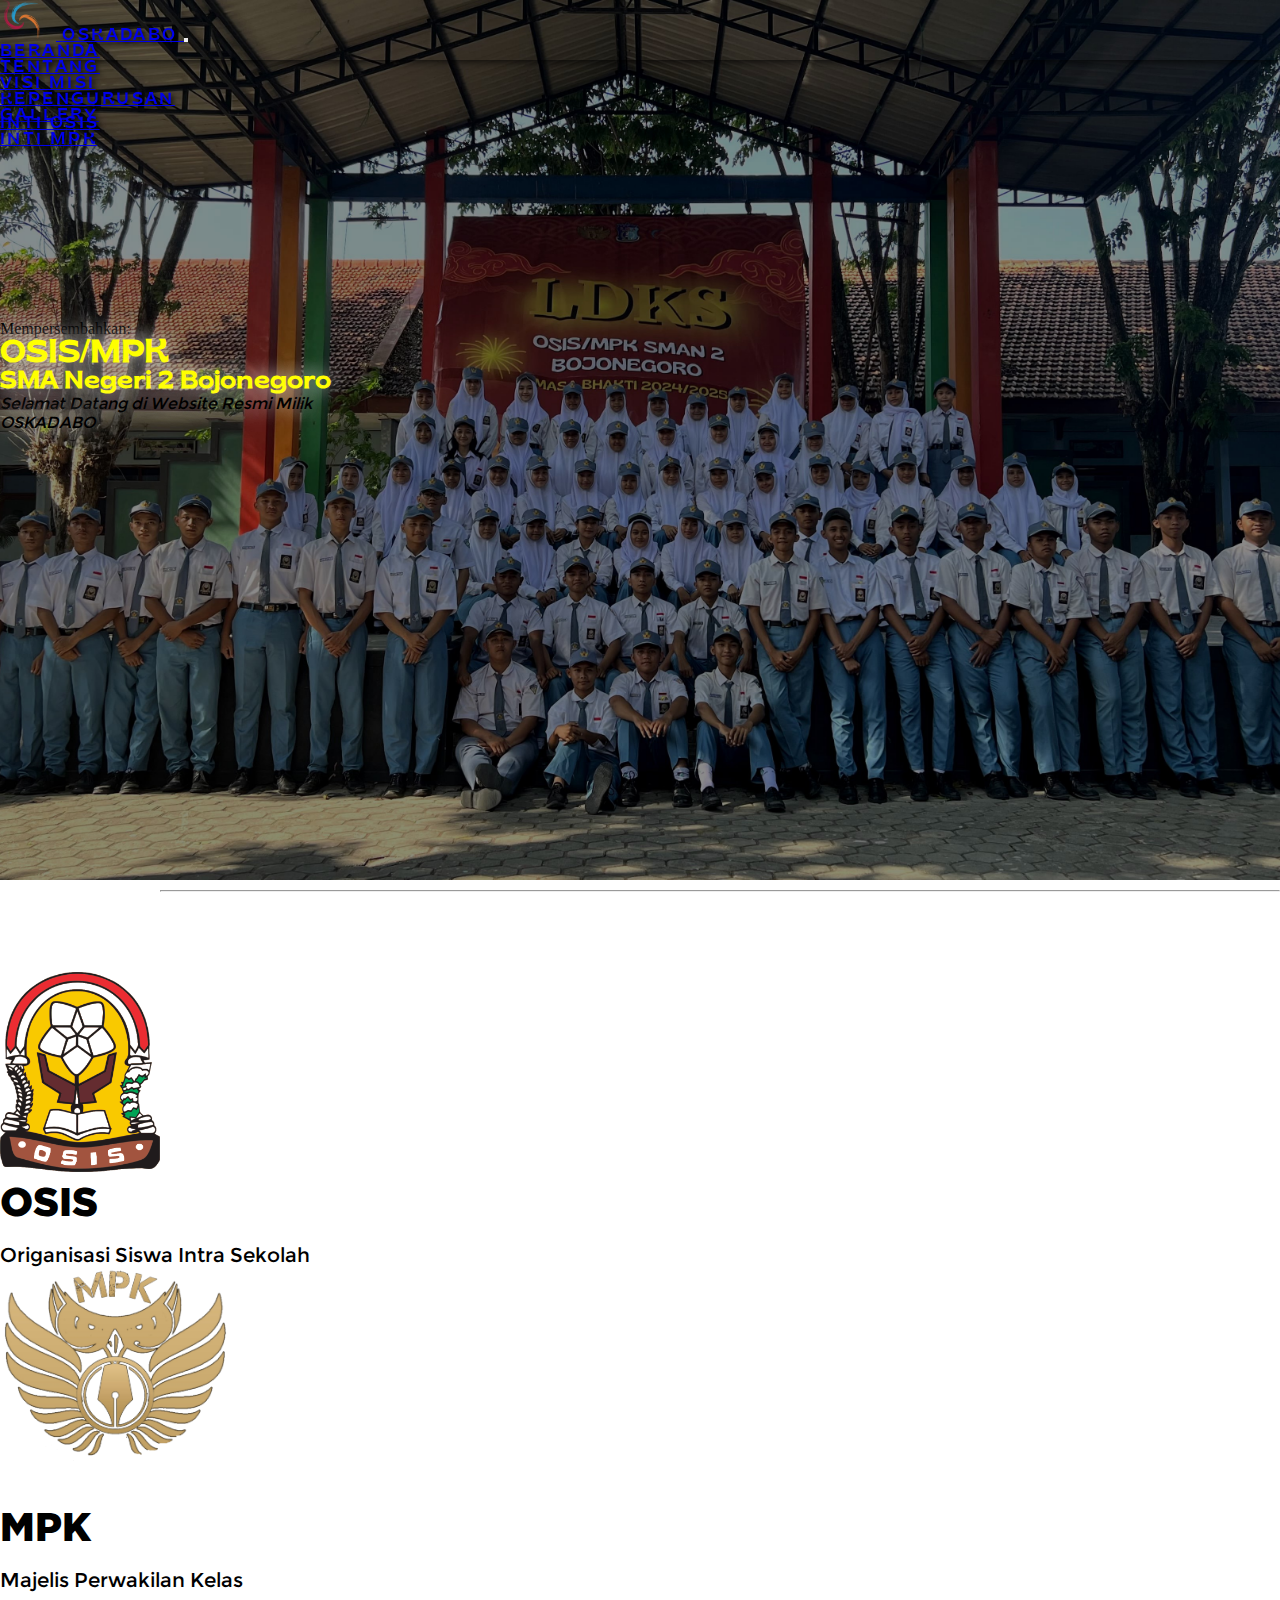
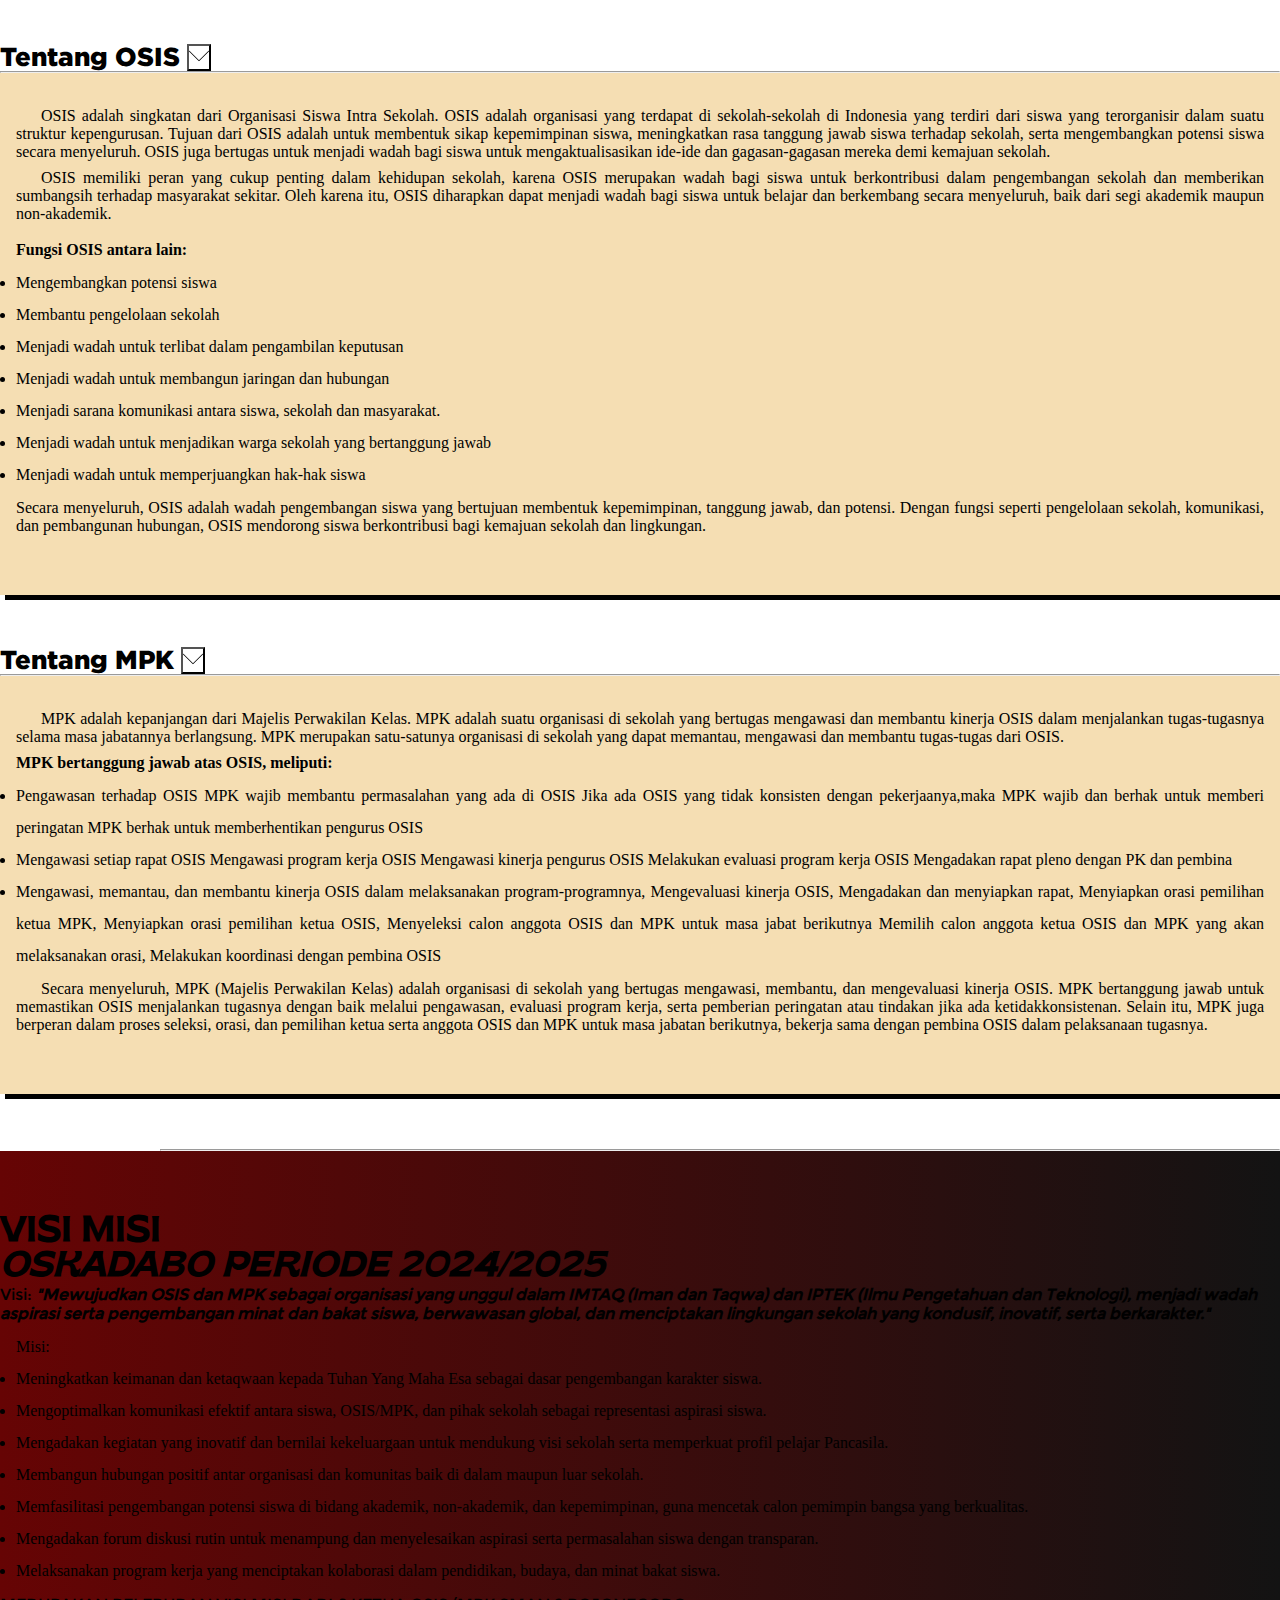
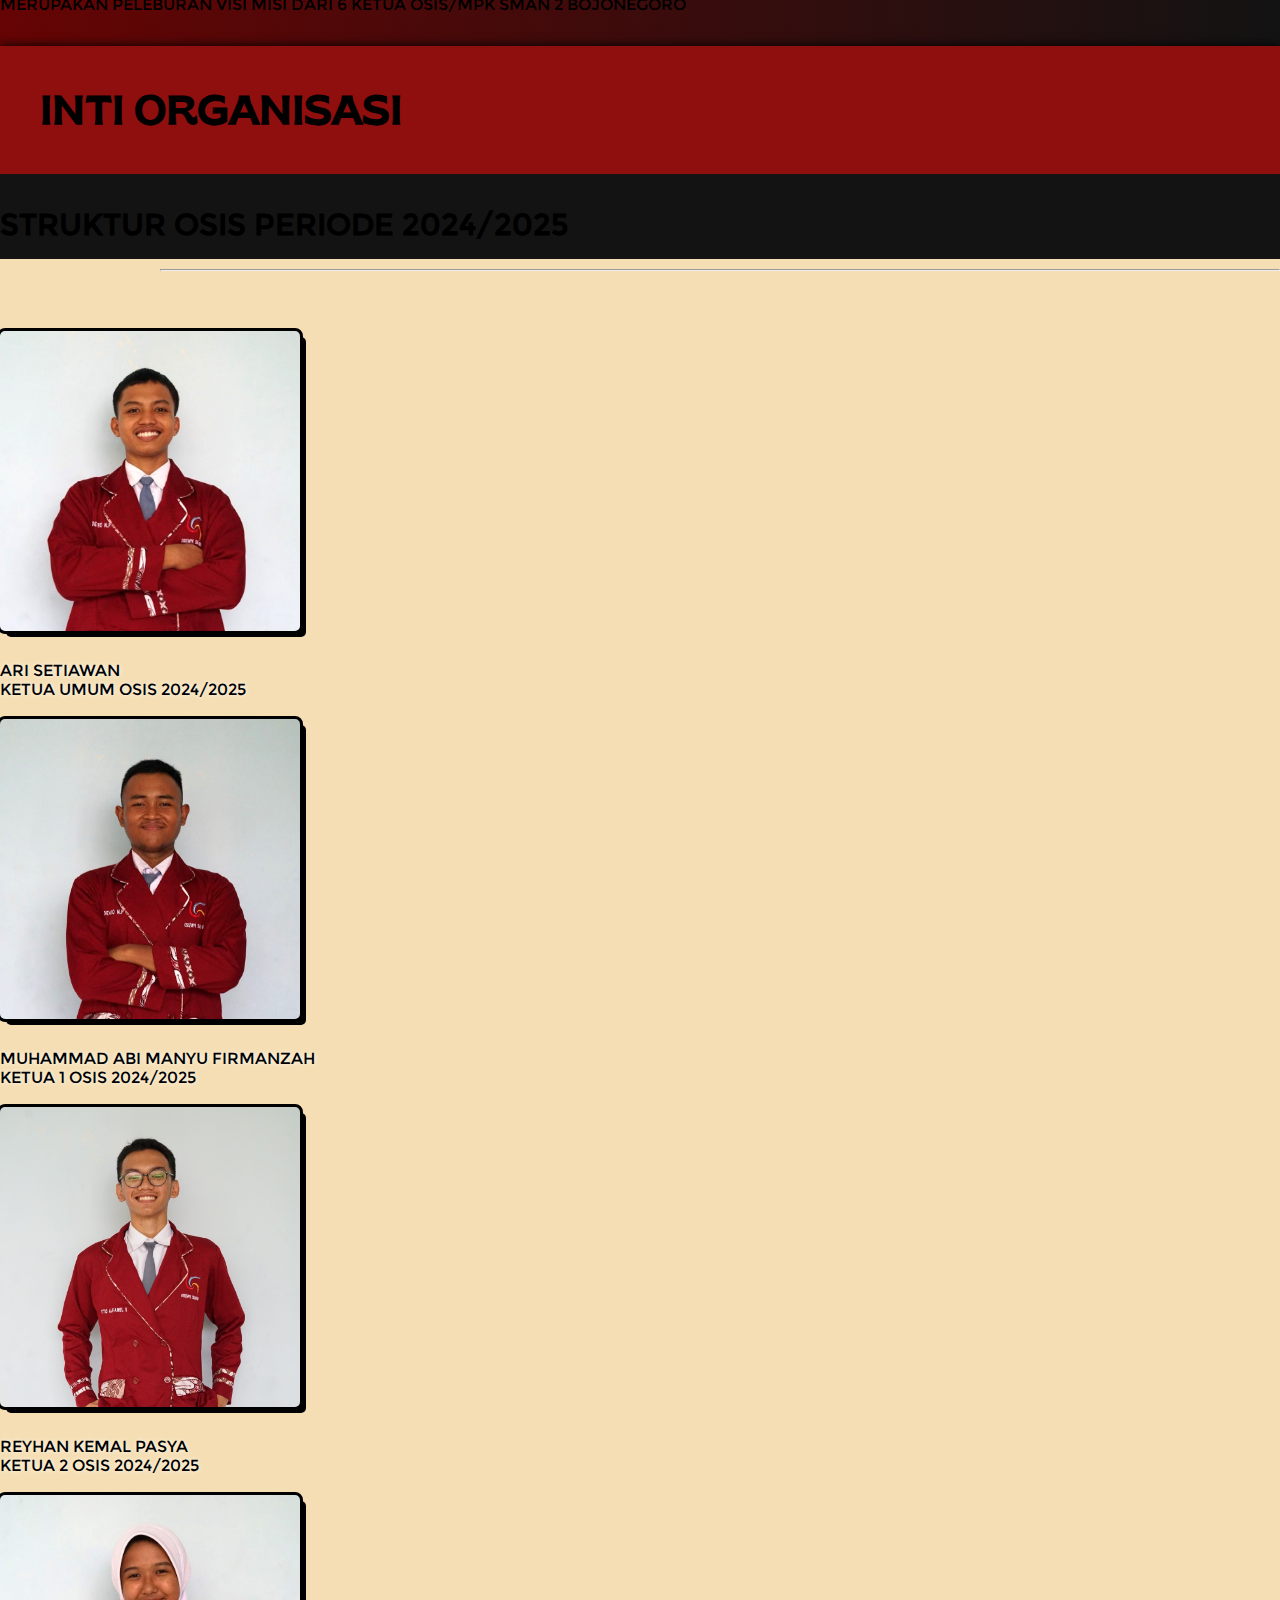
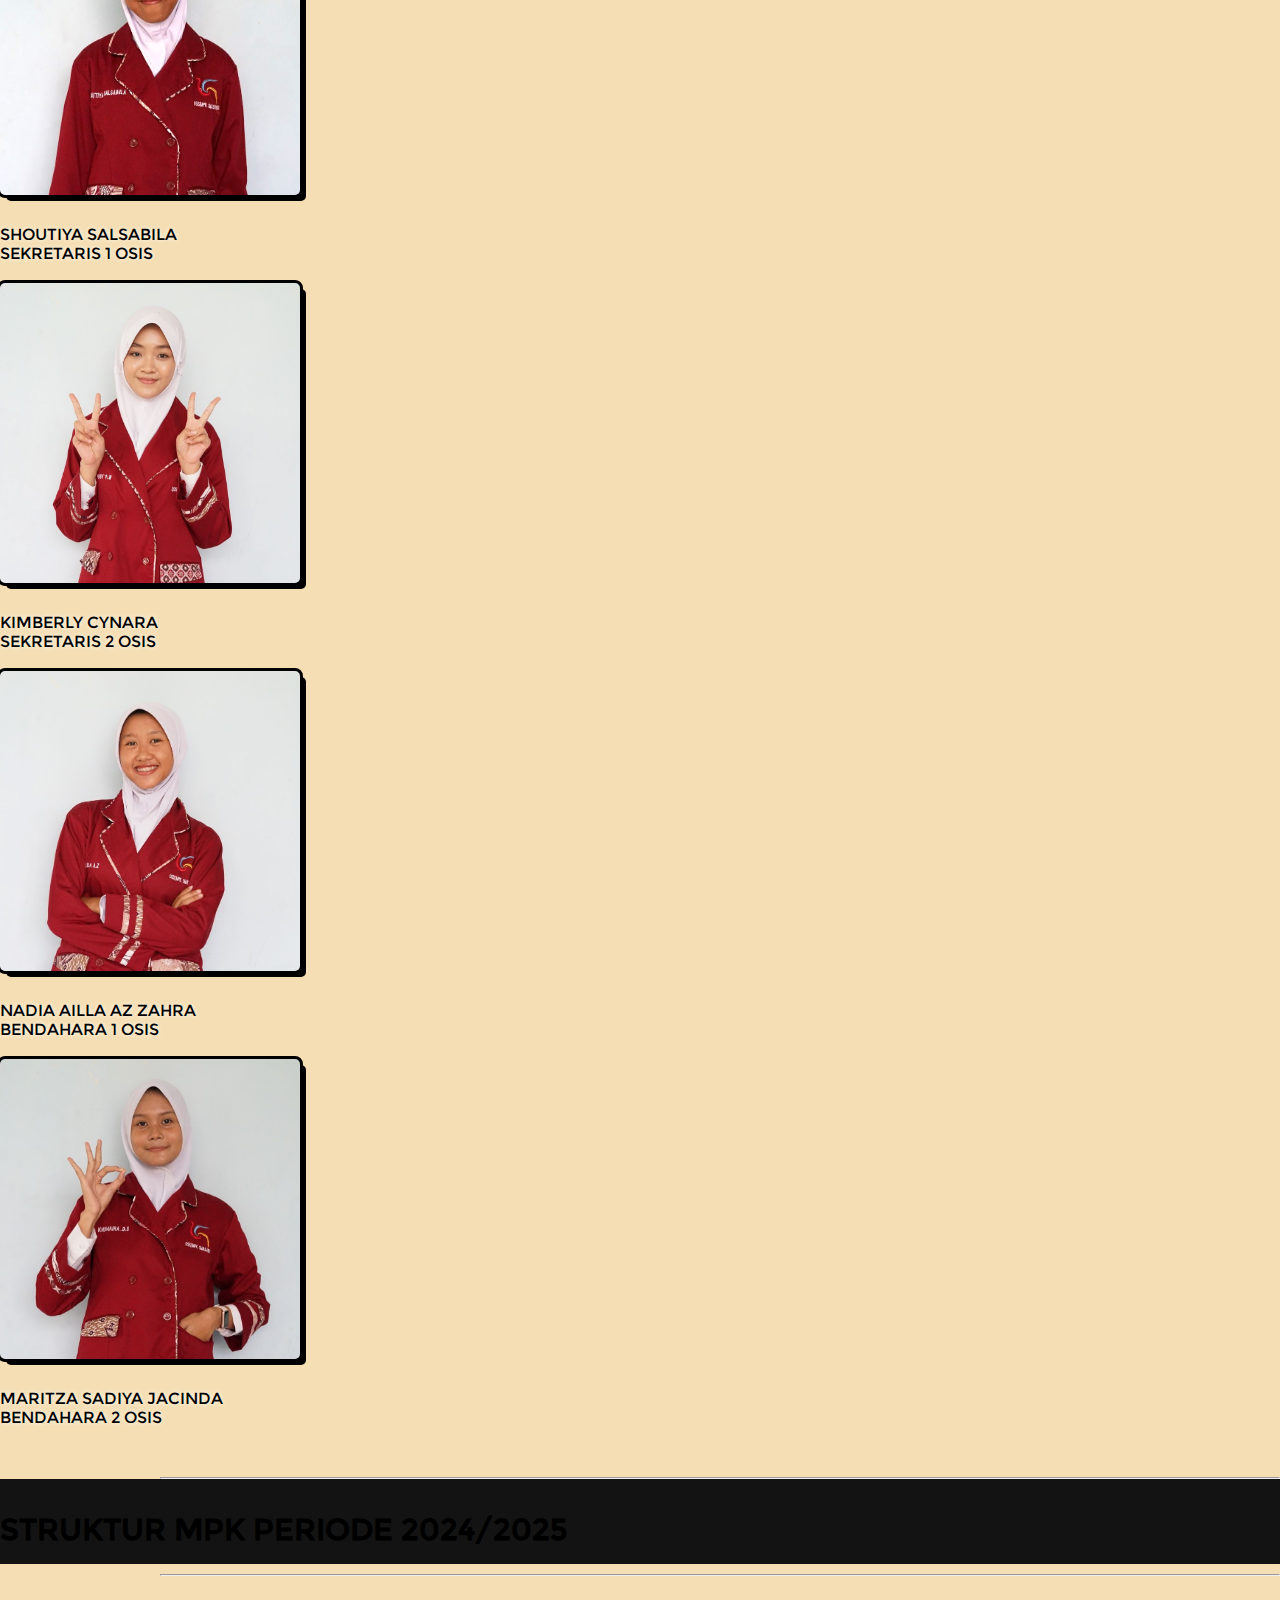
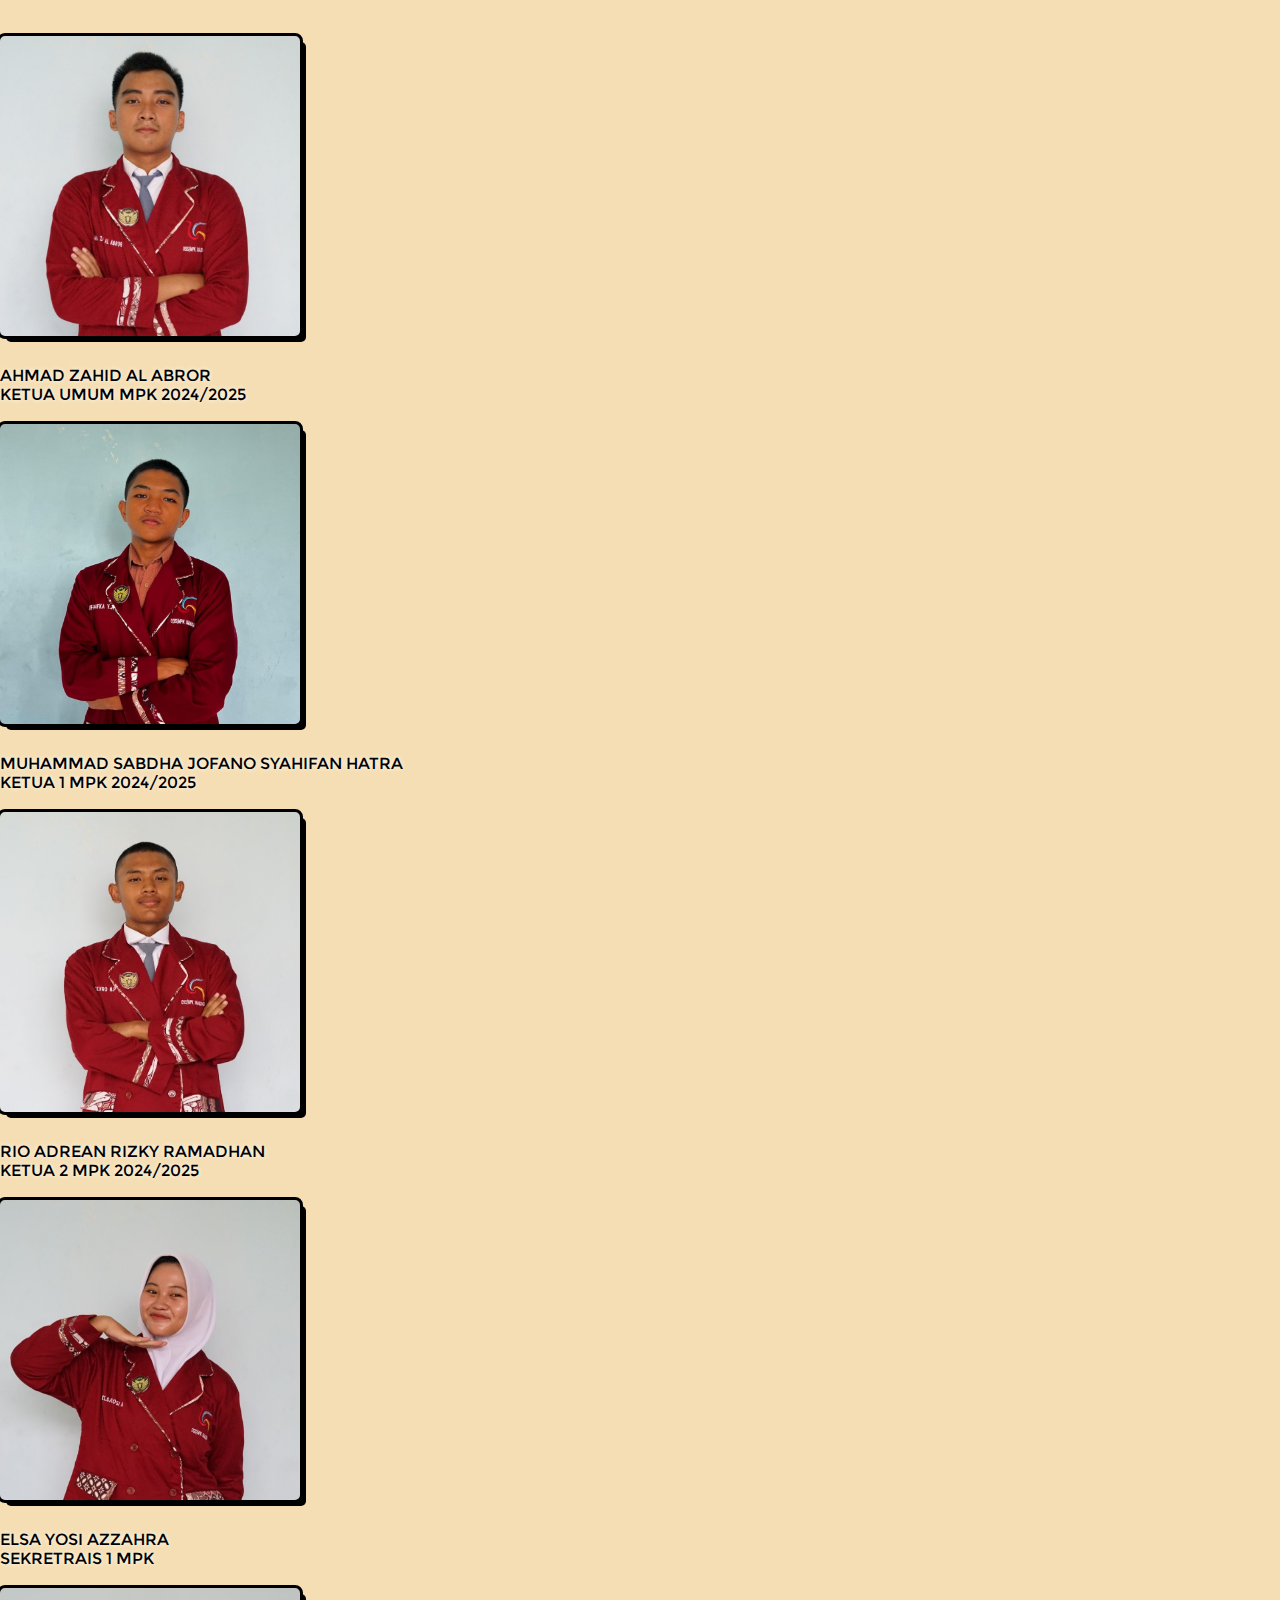
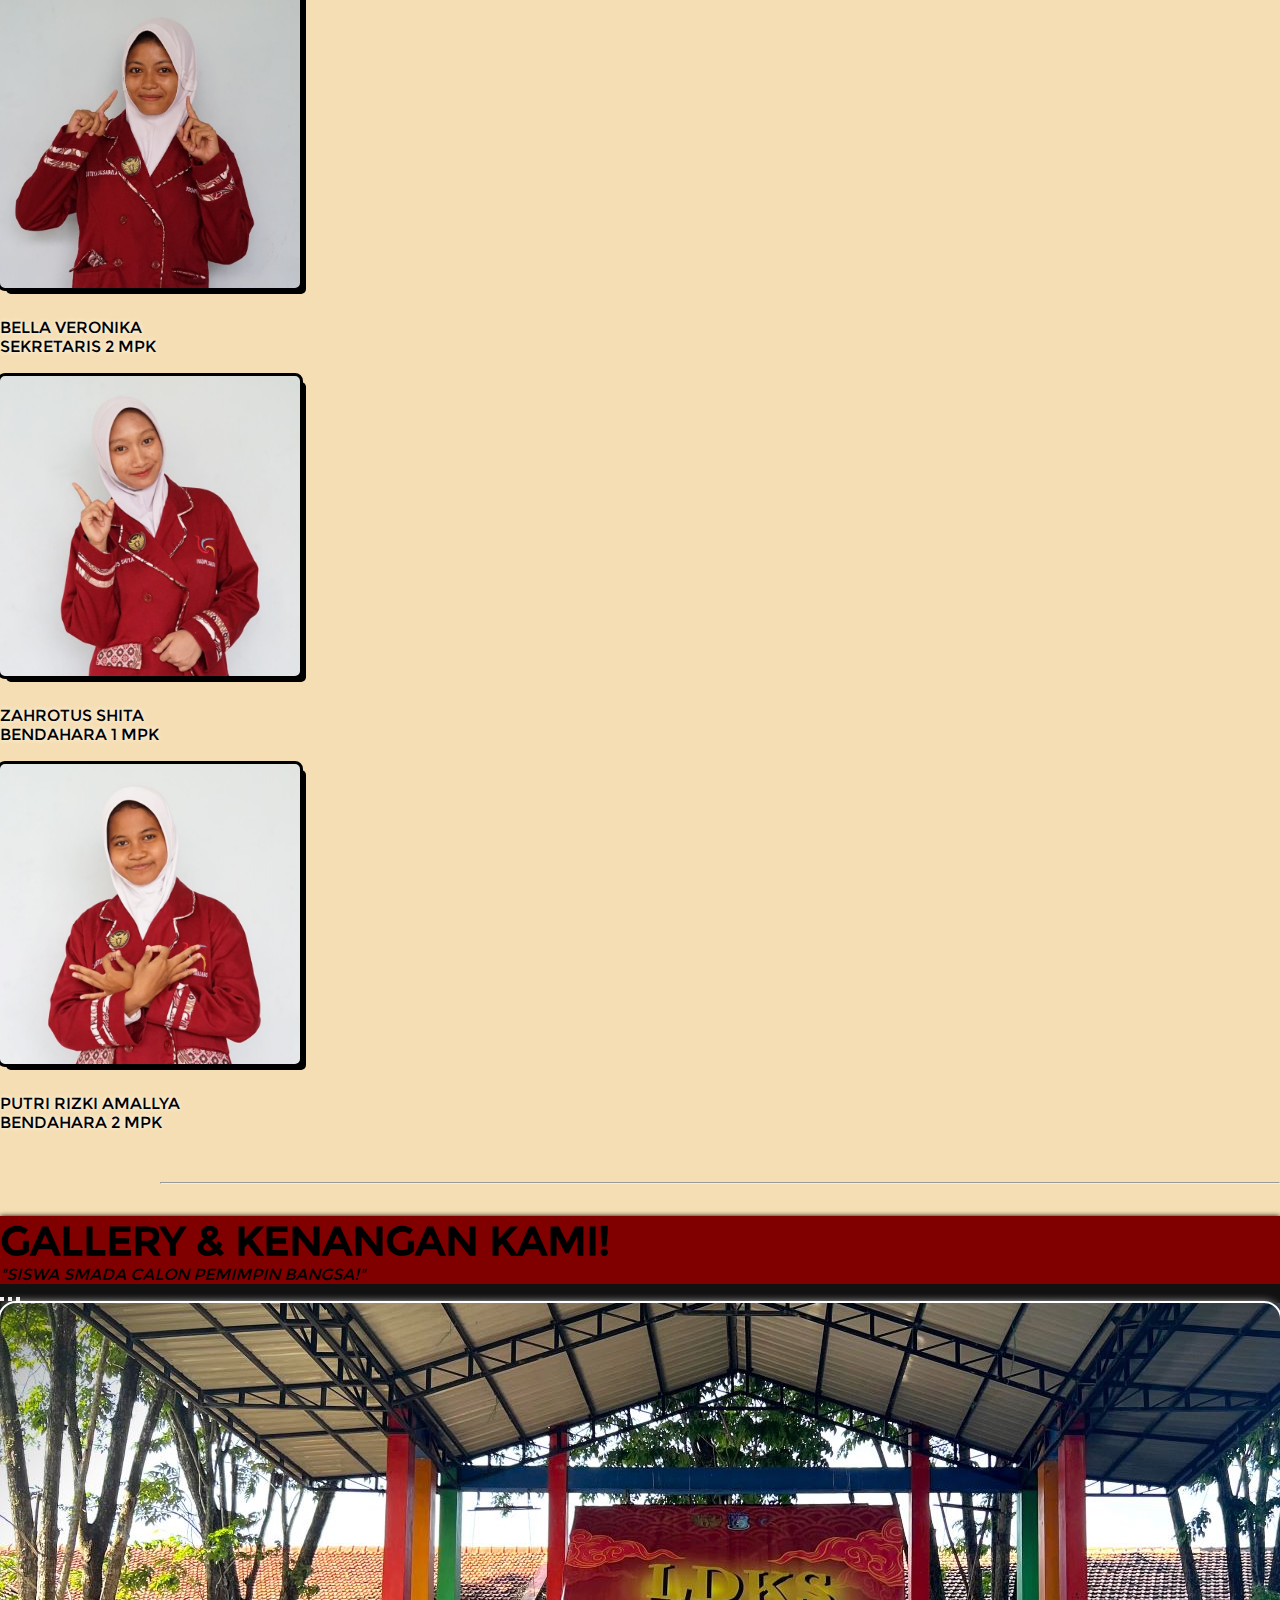
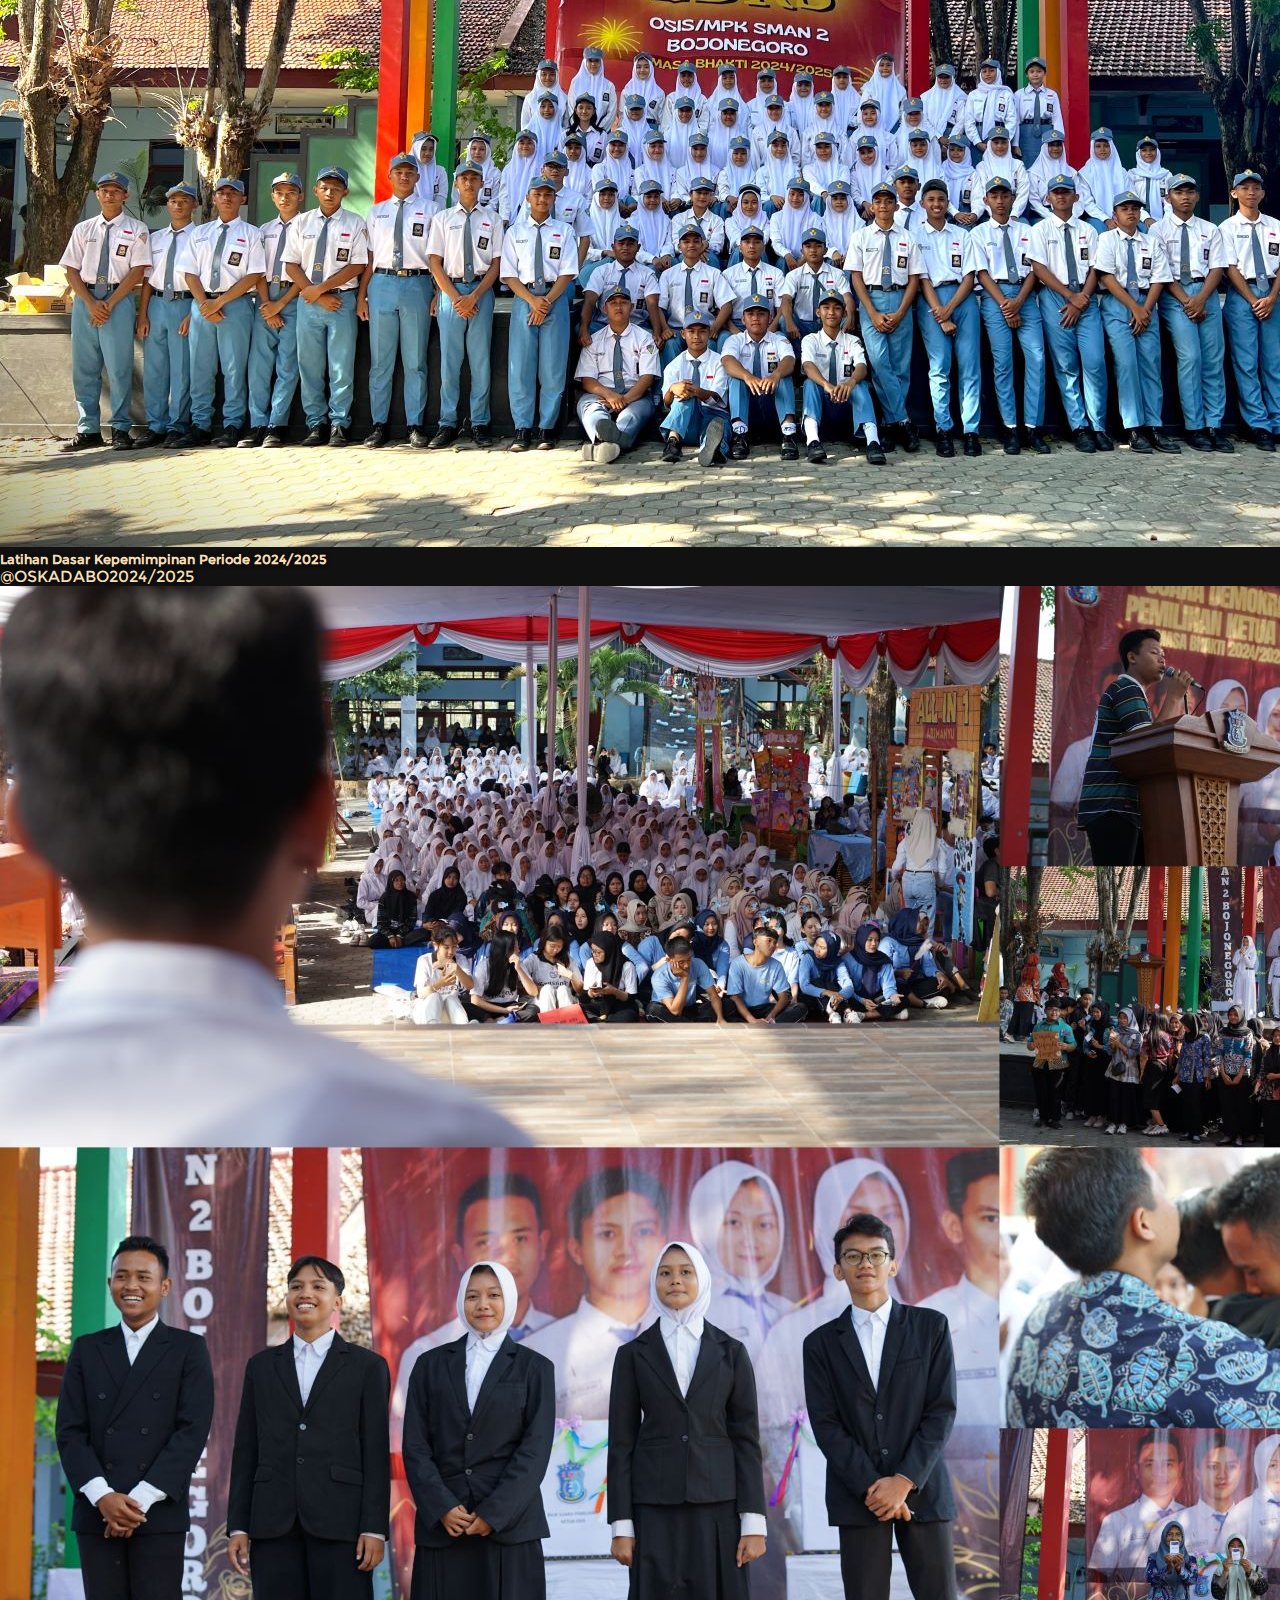
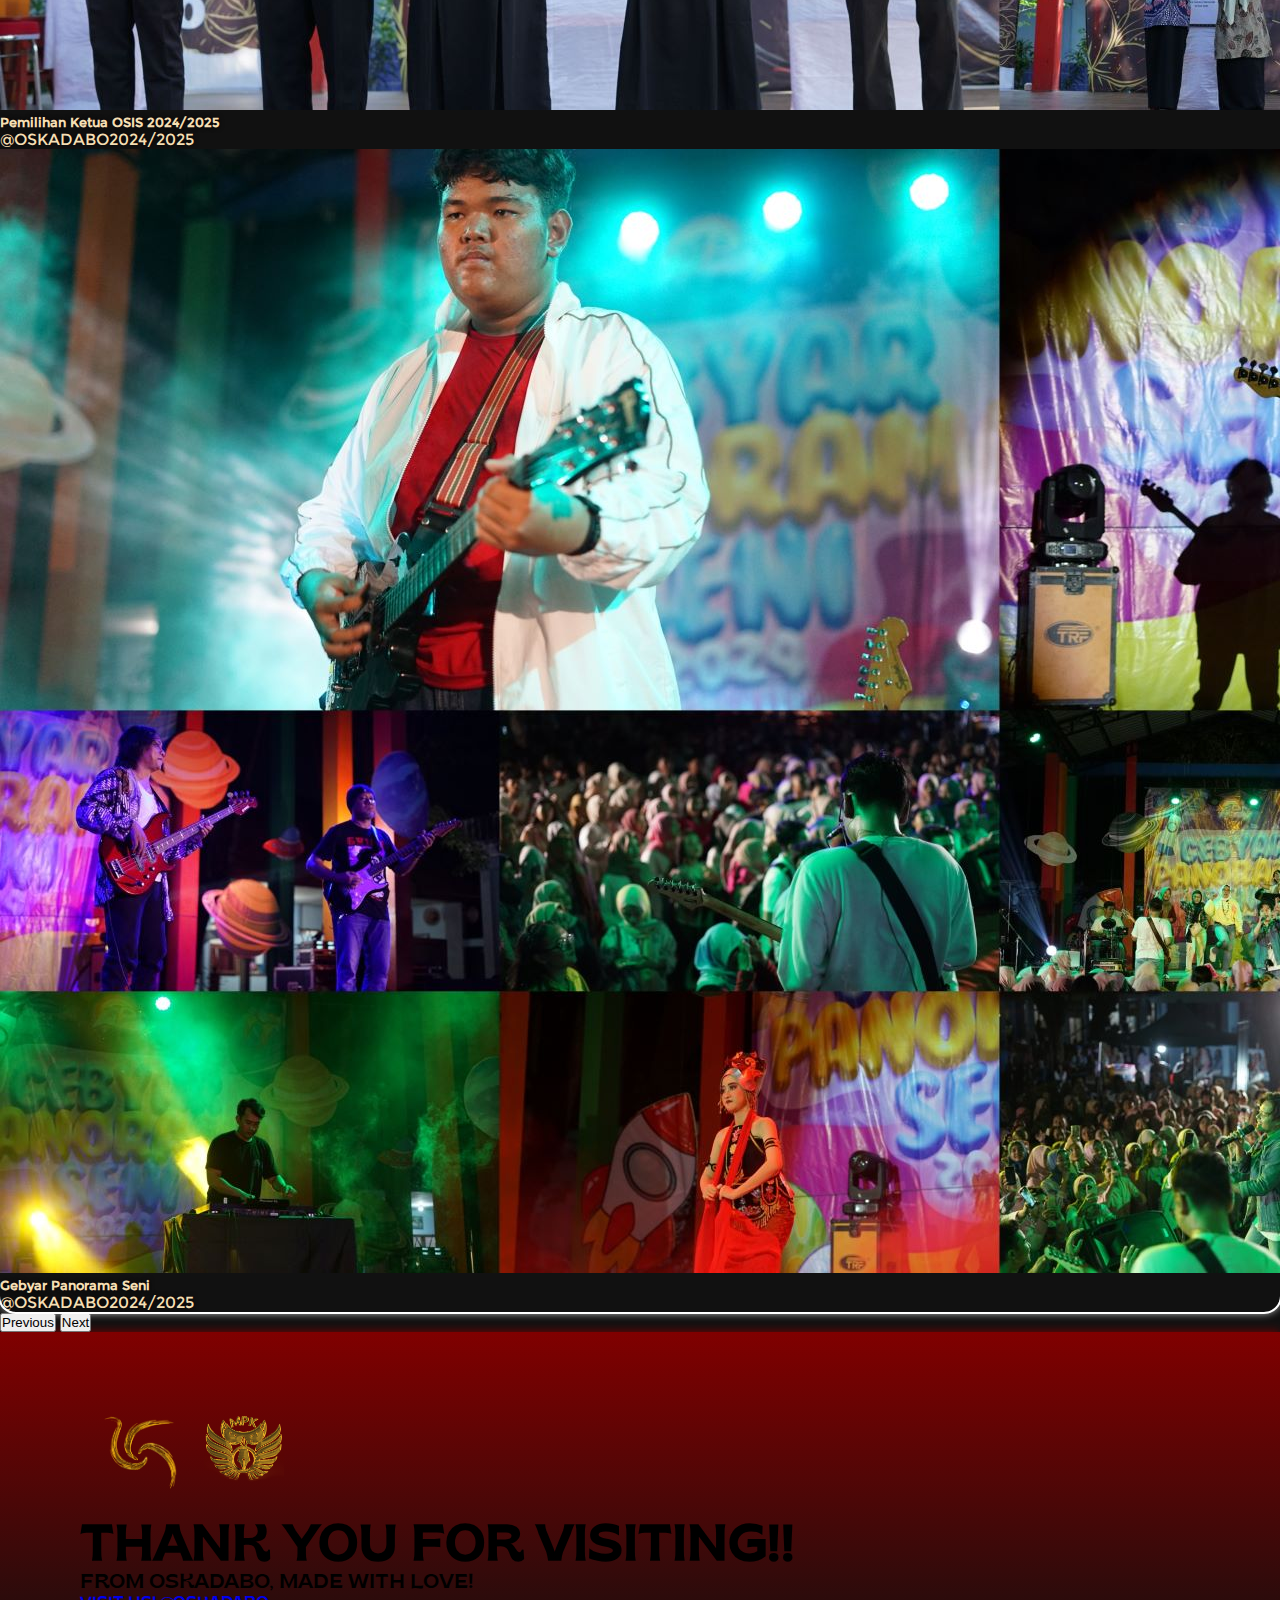
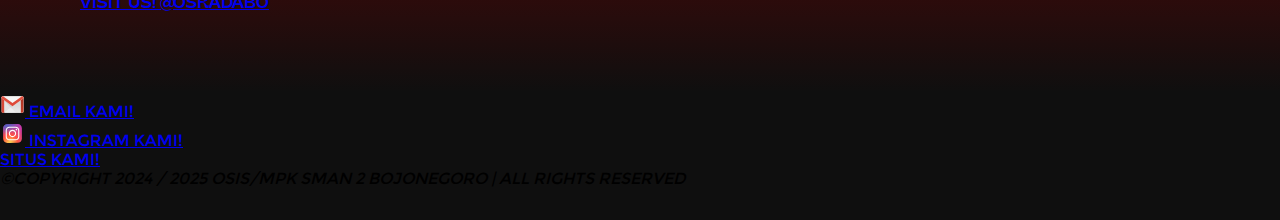
==== commit 3612fd7d: "Add files via upload" ====
--- a/index.html
+++ b/index.html
@@ -21,7 +21,7 @@
     </head>
 
         <!-- AWAL NAVBAR -->
-        <nav class="navbar navbar-expand-lg navbar-dark fixed-top" style="font-family: Brice; letter-spacing: .15rem;">
+        <nav class="navbar navbar-expand-lg navbar-dark fixed-top" style="font-family: Brice; letter-spacing:.15rem;">
           <div class="container">
             <a class="navbar-brand" href="#BERANDA">
               <img class="logo" src="img/oska.png" width="40" height="40"> 
@@ -165,20 +165,20 @@
         <hr class="a text-center"size="4px">
 
         <!-- VISI MISI -->
-         <section class=" visimisi text-light" id="visimisi">
-          <div class="container justify-content-center"></div>
+         <section class=" visimisi text-light ms-auto" id="visimisi">
+          <div class="container justify-content-center">
             <div class="row">
               <div class="col-sm">
                 <h3 class="headvismis text-center">VISI MISI <br><i>OSKADABO PERIODE 2024/2025</i></h3>
               </div>
             </div>
             <div class="row justify-content-center">
-              <div class="col-sm-9 text-center">
-                <p style="margin: 1em;">Visi: <b><i>"Mewujudkan OSIS dan MPK sebagai organisasi yang unggul dalam IMTAQ (Iman dan Taqwa) dan IPTEK (Ilmu Pengetahuan dan Teknologi), menjadi wadah aspirasi serta pengembangan minat dan bakat siswa, berwawasan global, dan menciptakan lingkungan sekolah yang kondusif, inovatif, serta berkarakter."</i></b>
+              <div class="col-sm-8 text-center">
+                <p>Visi: <b><i>"Mewujudkan OSIS dan MPK sebagai organisasi yang unggul dalam IMTAQ (Iman dan Taqwa) dan IPTEK (Ilmu Pengetahuan dan Teknologi), menjadi wadah aspirasi serta pengembangan minat dan bakat siswa, berwawasan global, dan menciptakan lingkungan sekolah yang kondusif, inovatif, serta berkarakter."</i></b>
                   <br>
                   </p>
               </div>
-              <div class="col-sm-9 me-3">
+              <div class="col-sm-9">
                 <ul type="1"class="deskripsi text-" style="line-height: 2em;"> Misi:
                   <li>Meningkatkan keimanan dan ketaqwaan kepada Tuhan Yang Maha Esa sebagai dasar pengembangan karakter siswa.</li>
                   <li>Mengoptimalkan komunikasi efektif antara siswa, OSIS/MPK, dan pihak sekolah sebagai representasi aspirasi siswa.</li>
@@ -196,6 +196,7 @@
                 </div>
               </div>
             </div>
+          </div>
           </section>
         <!-- END VISI MISI -->
 
@@ -390,7 +391,7 @@
 
         <!-- END PENUTUP -->
         <footer>
-          <div class="container-sm-fluid text-light">
+          <div class="container text-light">
             <div class="row justify-content-center text-center mb-5">
               <div class="col-sm-1">
                 <a class="b text-light" href="mailto:iptekoska24@gmail.com">
@@ -450,7 +451,7 @@
         <script>
             const navE1 = document.querySelector('.navbar');
 
-            window.addEventListener('scroll', ()=> {
+            window.addEventListener('scroll', () => {
               if(window.scrollY > 56) {
                 navE1.classList.add('navbar-scrolled');
               }
--- a/tema.css
+++ b/tema.css
@@ -21,6 +21,8 @@
     margin: 0;
     padding: 0;
     box-sizing: border-box;
+    overflow: initial;
+
 }
 
 body{
@@ -42,26 +44,13 @@
         padding-bottom: 28em;
     }
 
-.container, .container-fluid {
-    max-width: 100%; /* Pastikan lebar tidak melebihi 100% */
-    overflow: hidden; /* Mencegah overflow */
-}
-
+
+    
 .navbar .dropdown-menu {
     position: absolute;
-    top: 100%; /* Aligns it right below the dropdown toggle */
-    left: 0; /* Aligns it with the dropdown link */
     margin-top: 0.5rem; /* Adds some space for better visibility */
     }
     
-    .navbar .dropdown-toggle::after {
-    margin-left: 0.3rem; /* Adjust spacing after the arrow */
-    }
-      
-
-
-
-
 .navbar{
         text-shadow: 2px 2px 5px black ;
         width:100%;
@@ -77,10 +66,6 @@
         margin-right: 1em;
     }
 
-.logo2:hover{
-    size: 10%;
-}
-
 .navbar-scrolled{
         background-color: rgba(88, 0, 0, 0.568);
         transition:background-color 0.5s ease;
@@ -94,7 +79,6 @@
 .a{
         margin-top: 10px;
         margin-left: 10em;
-        margin-right: 10em;
     }
         
 #tentang1{
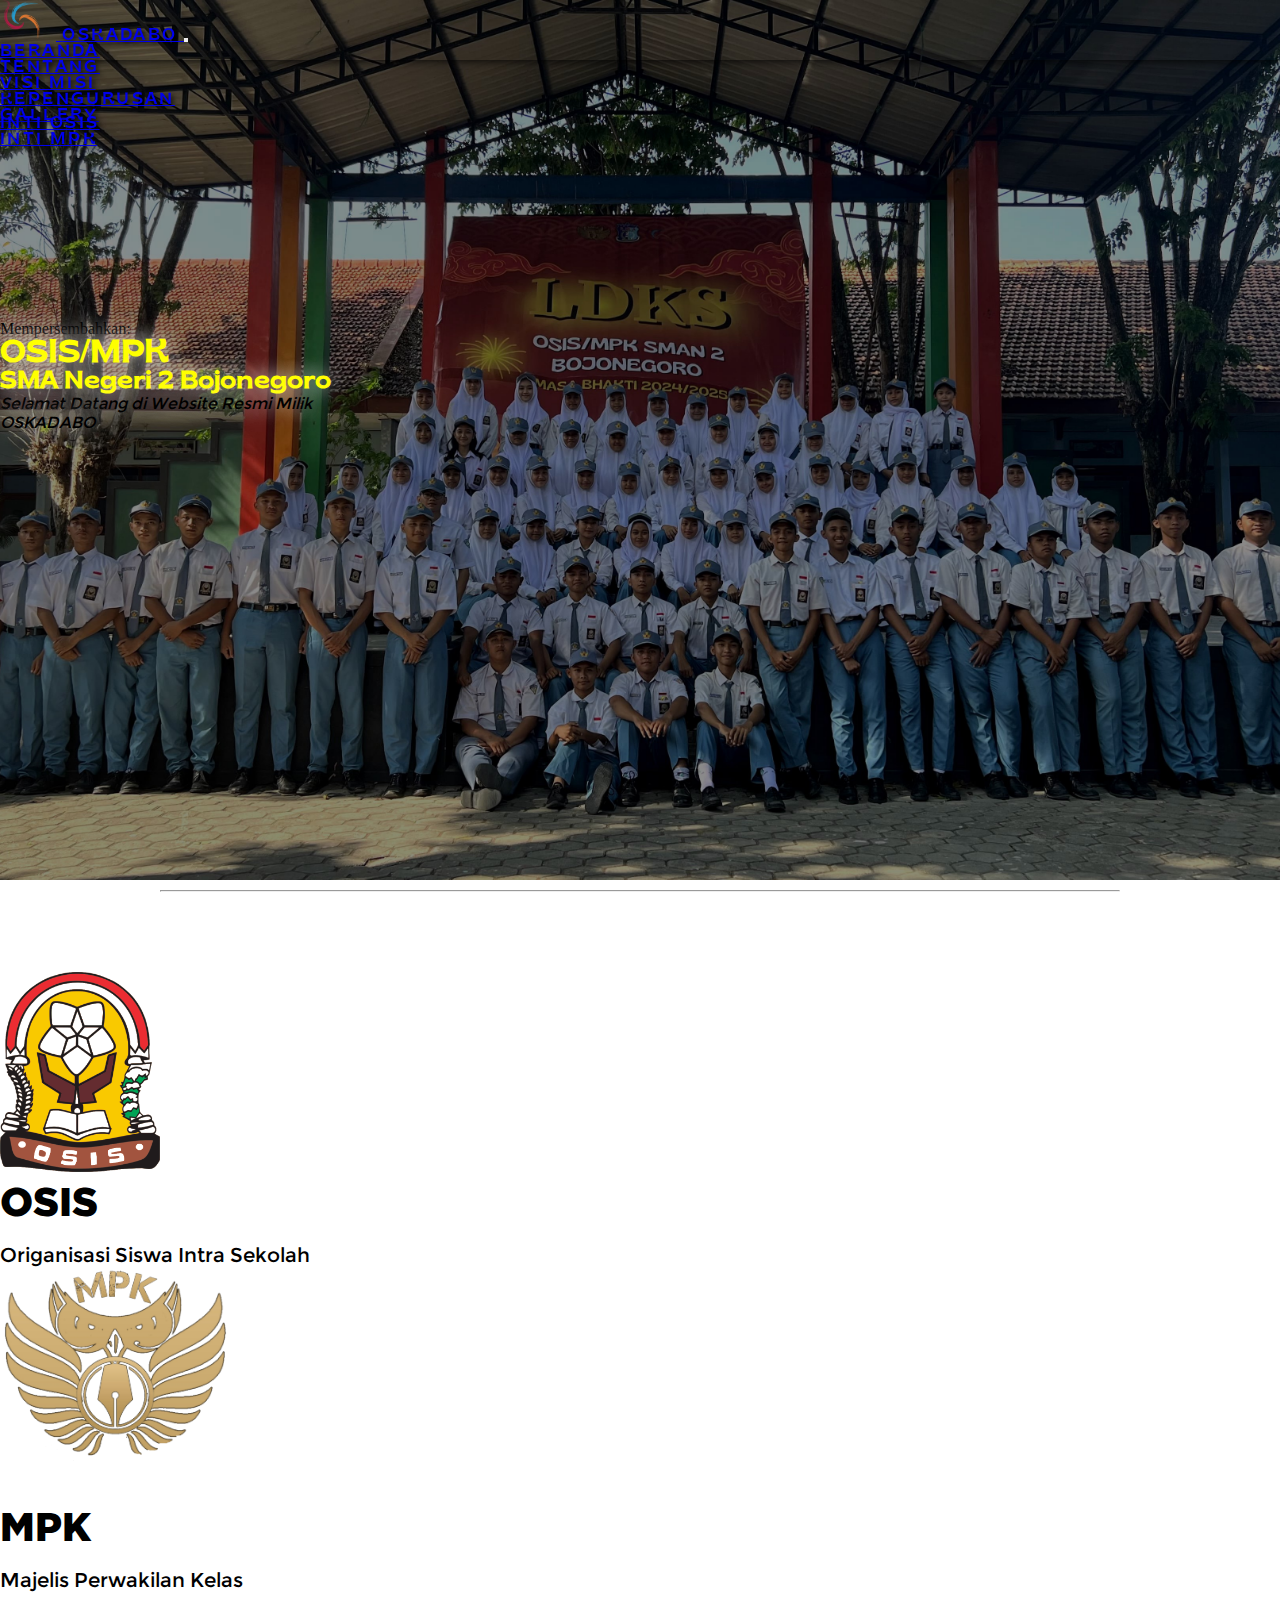
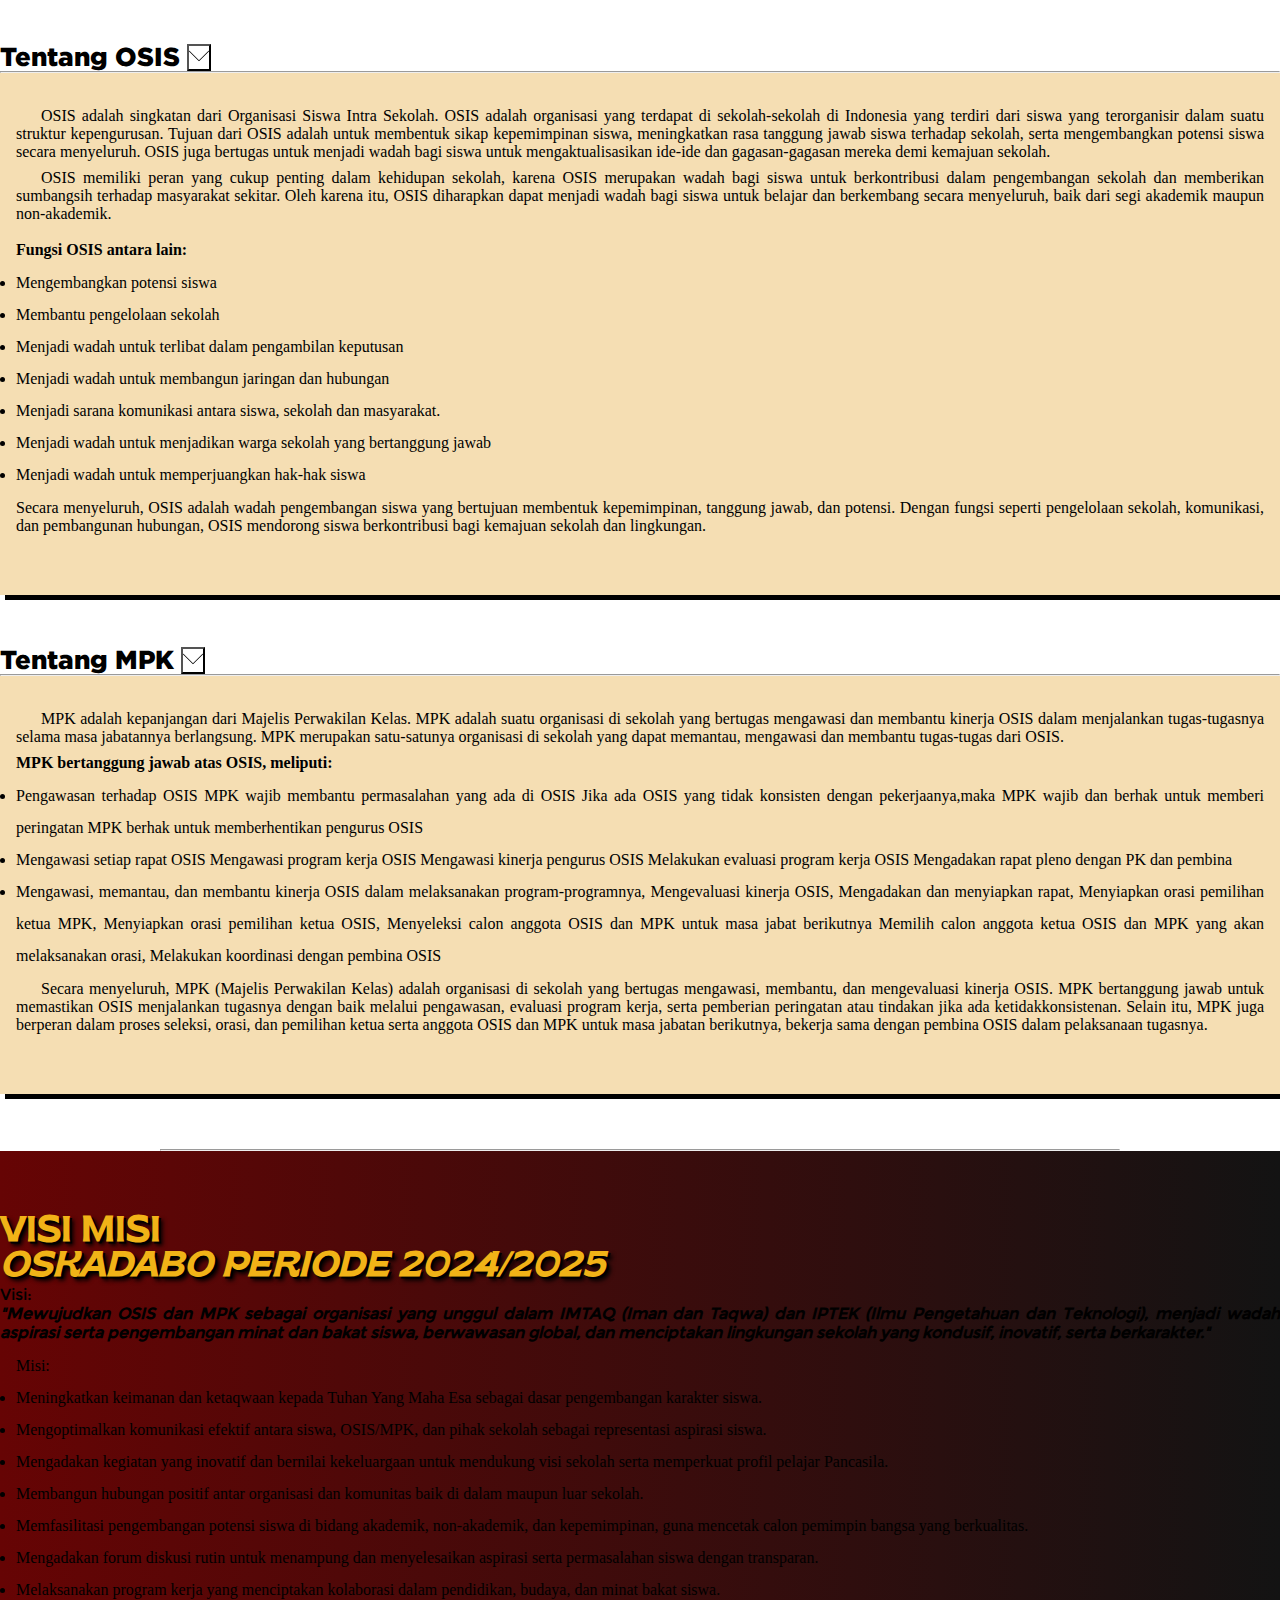
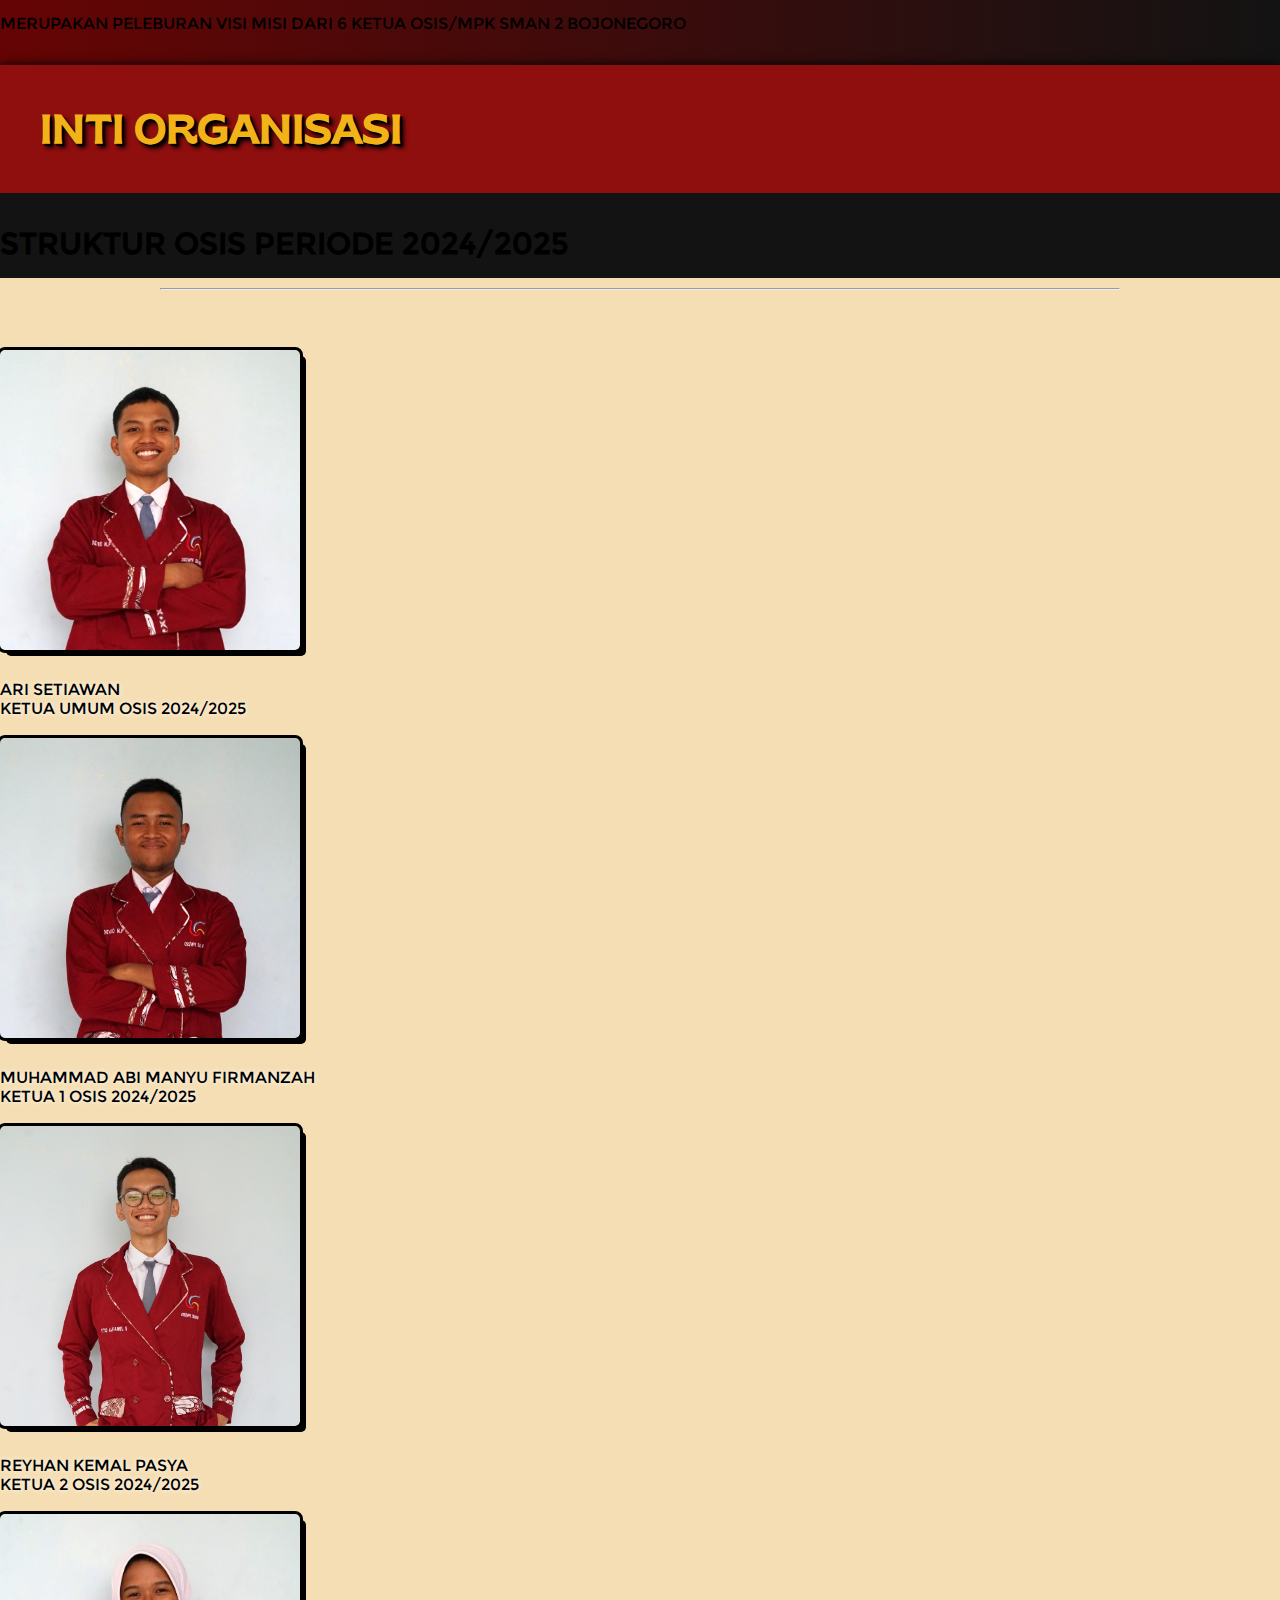
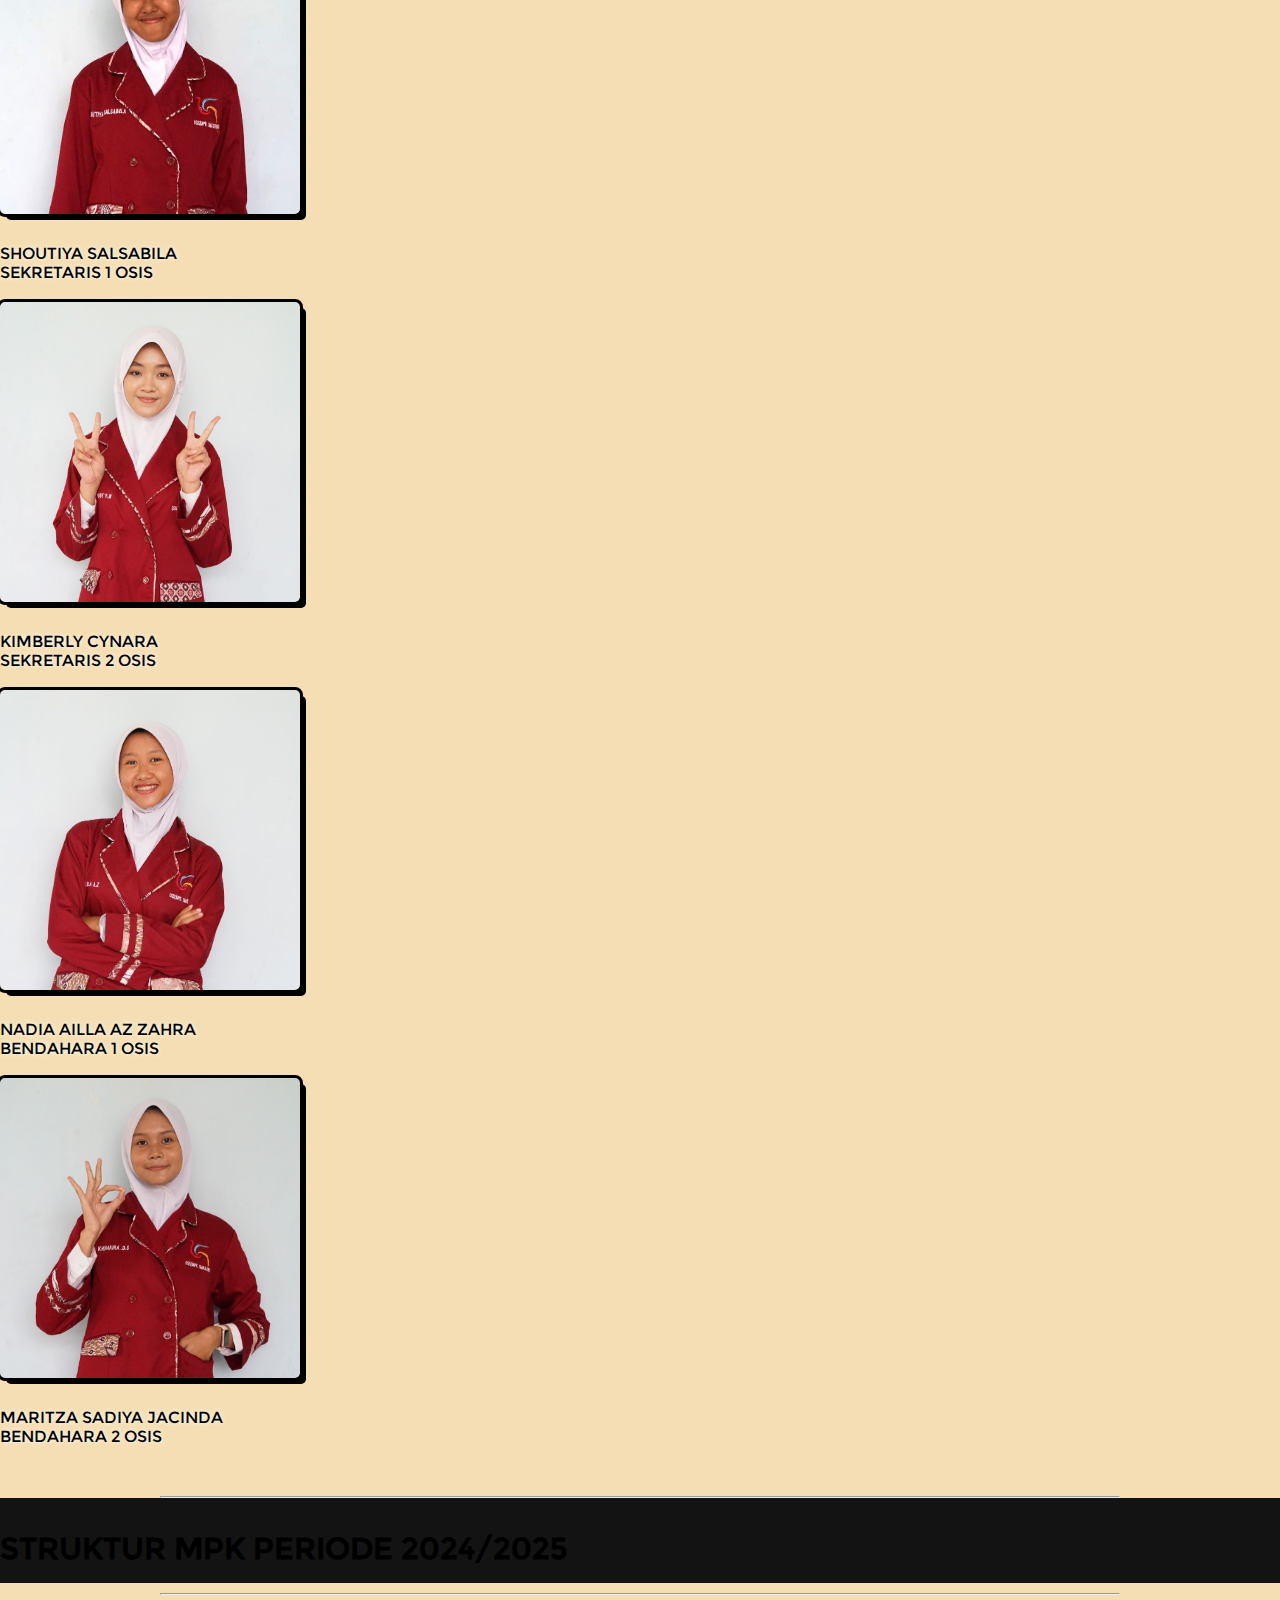
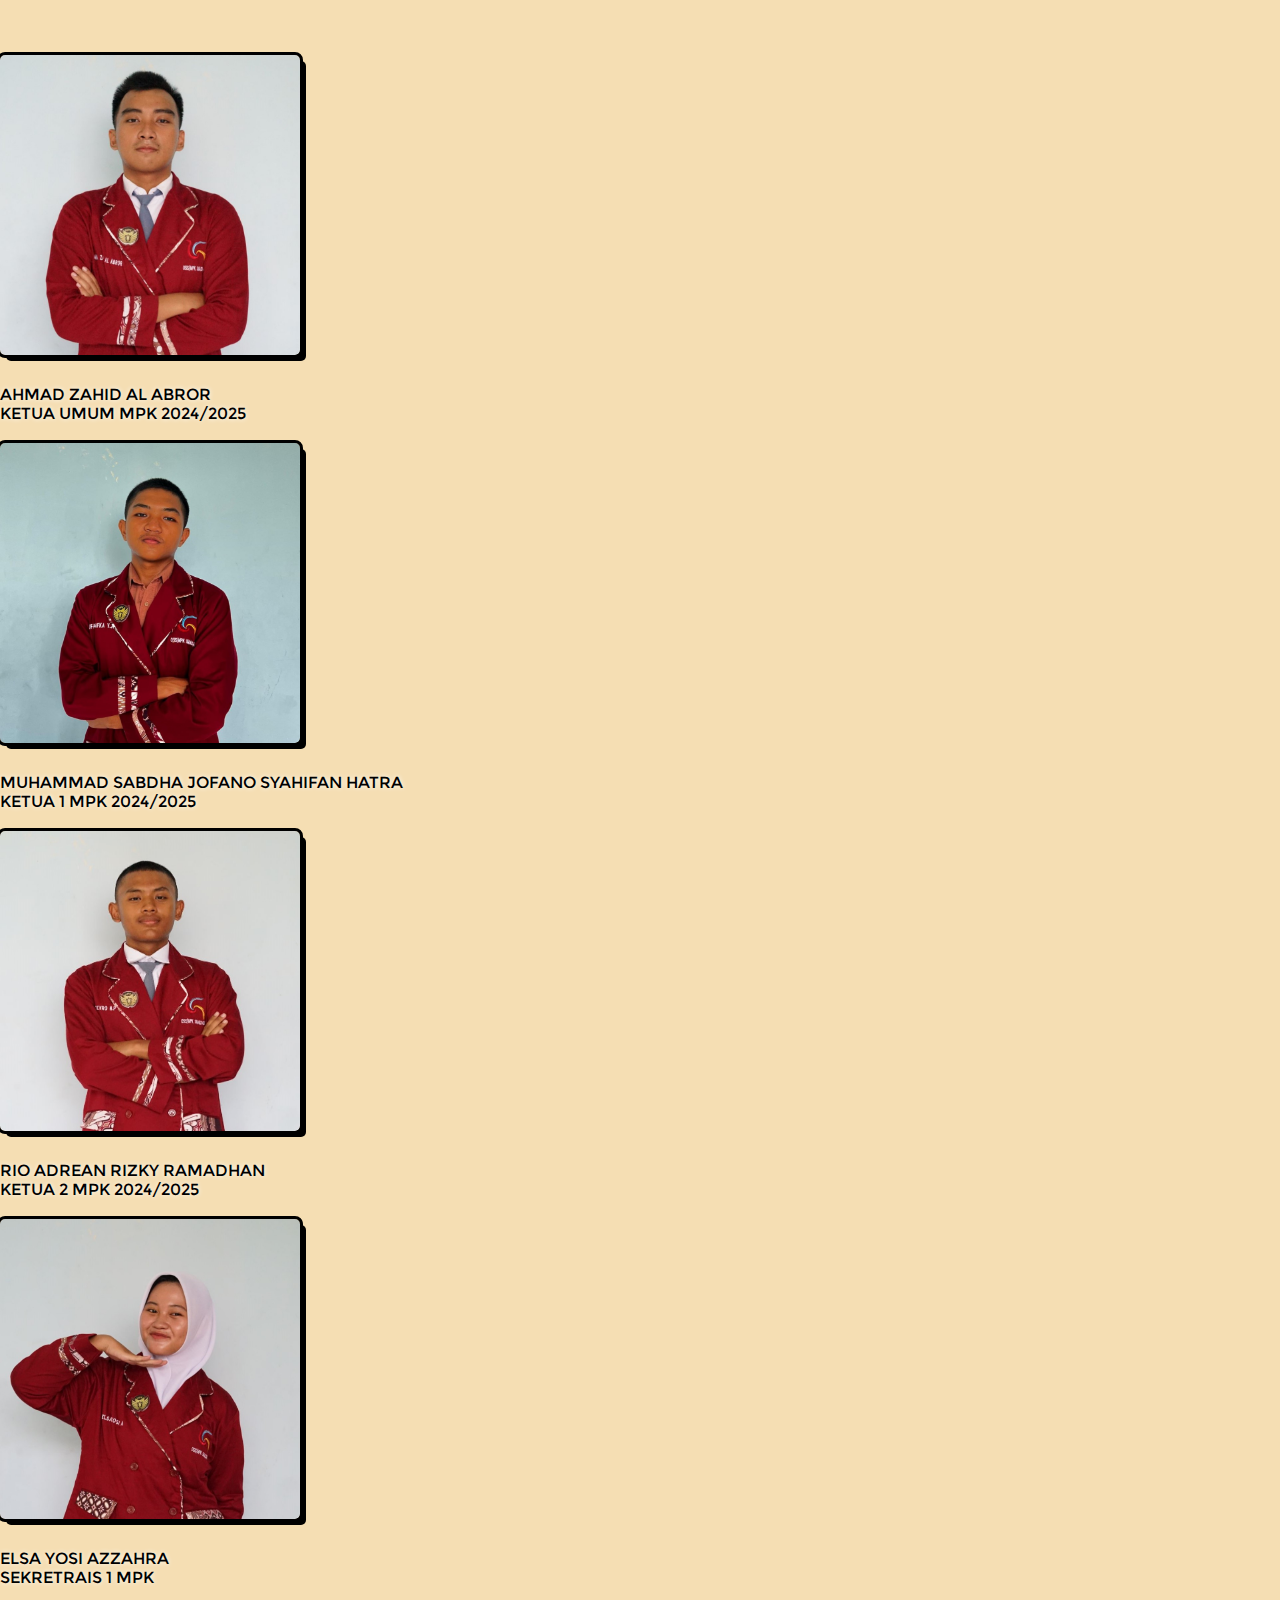
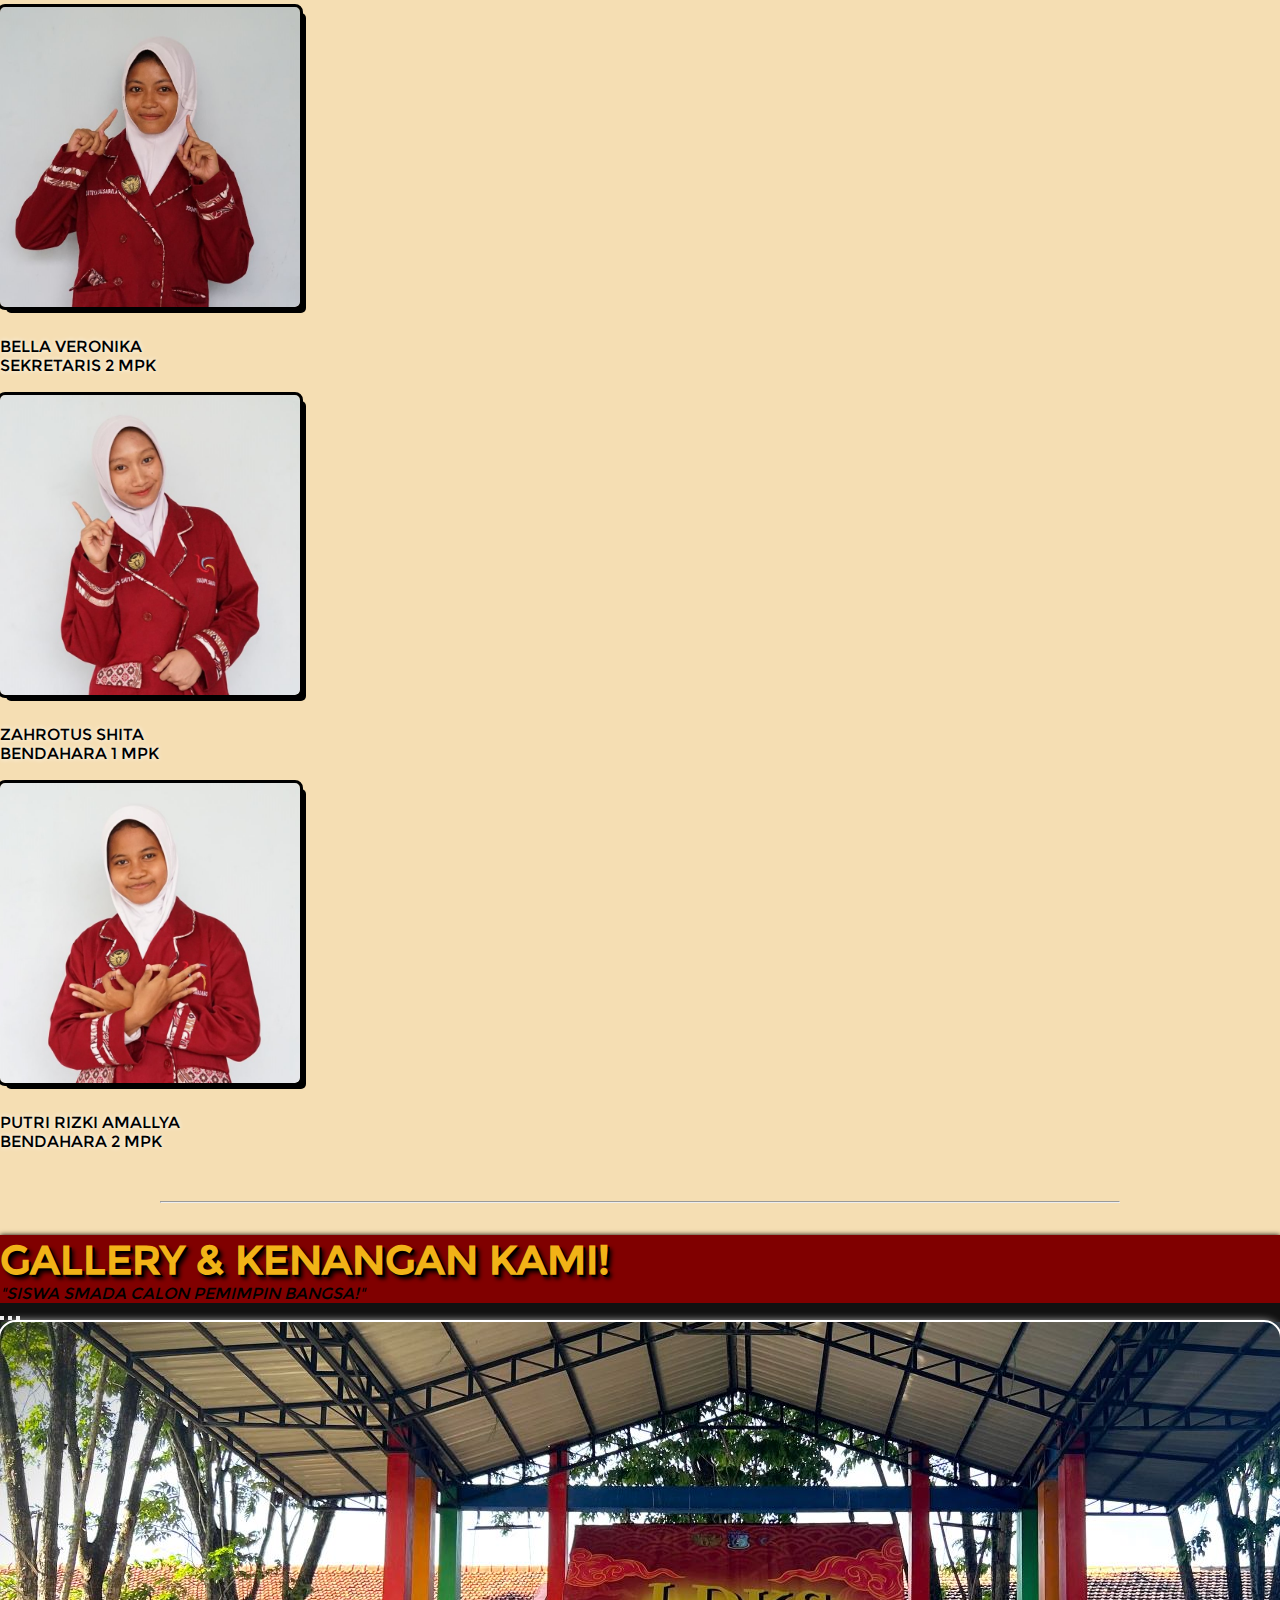
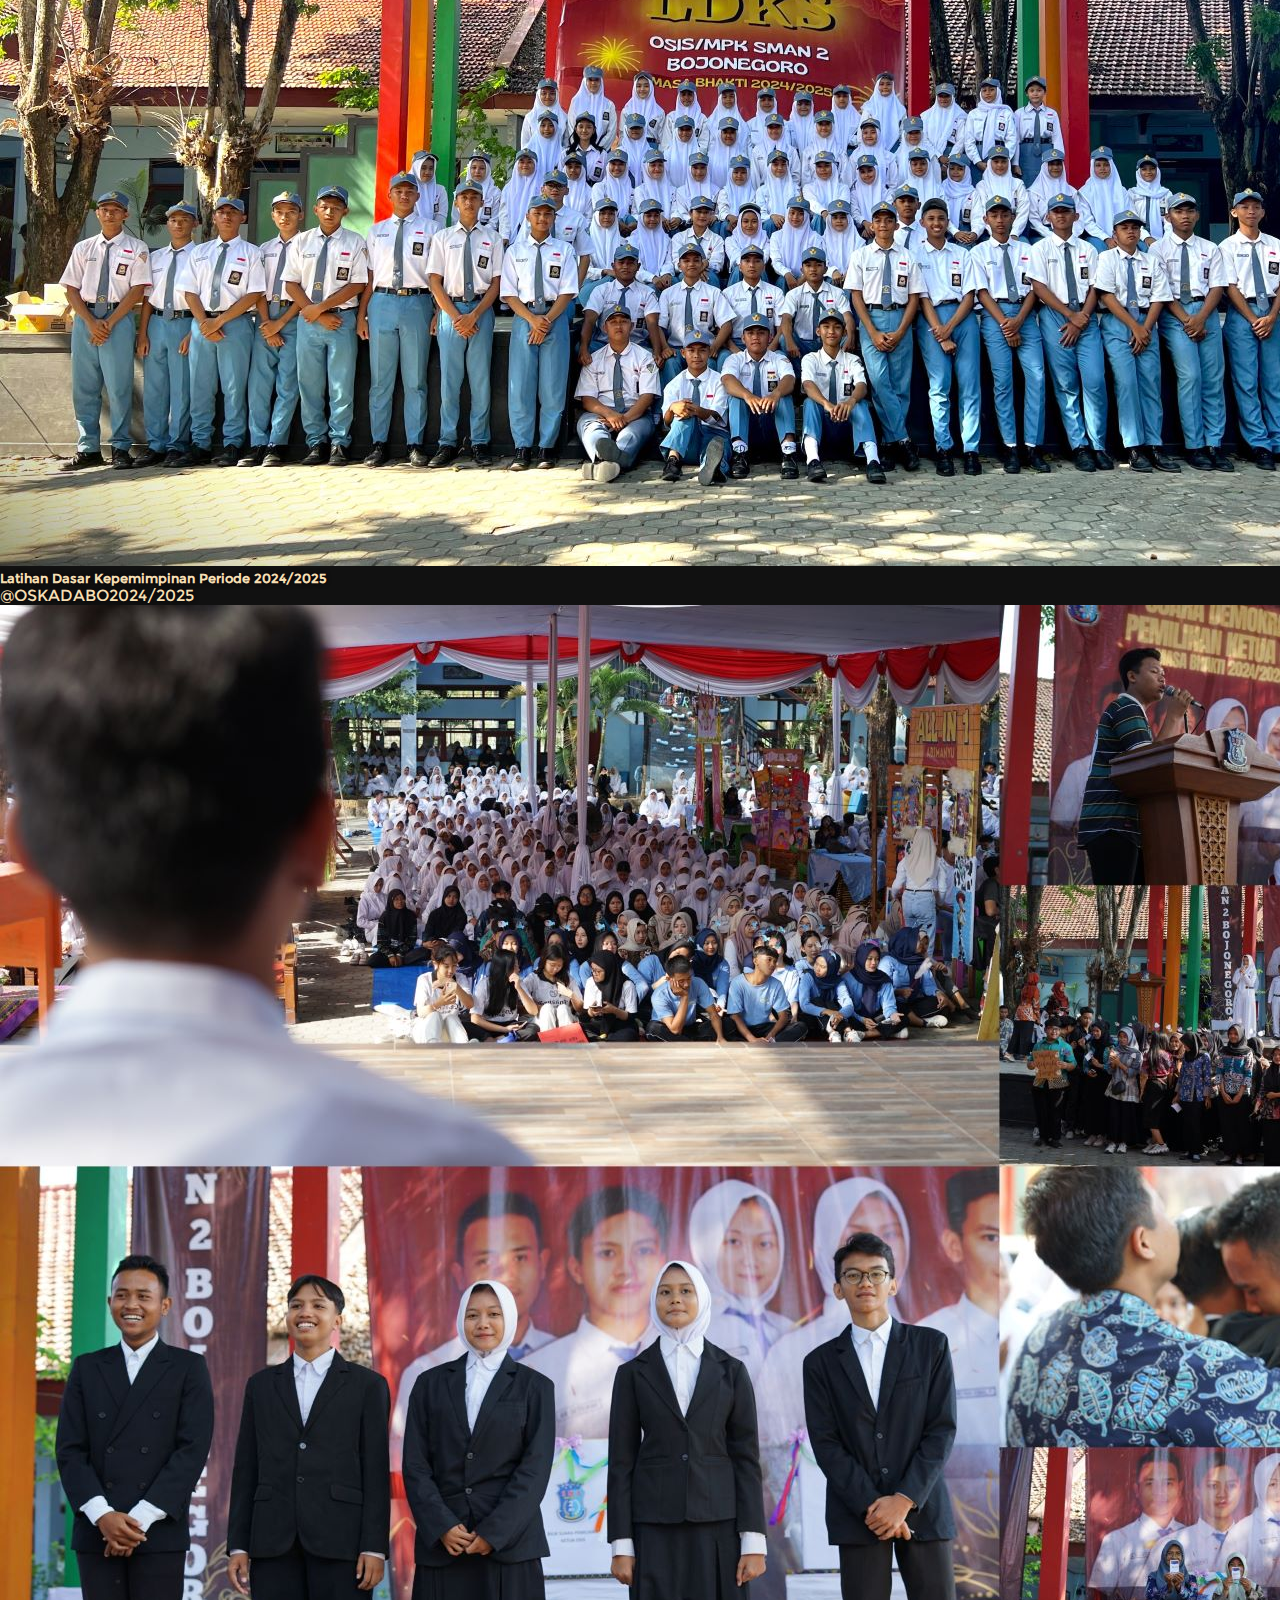
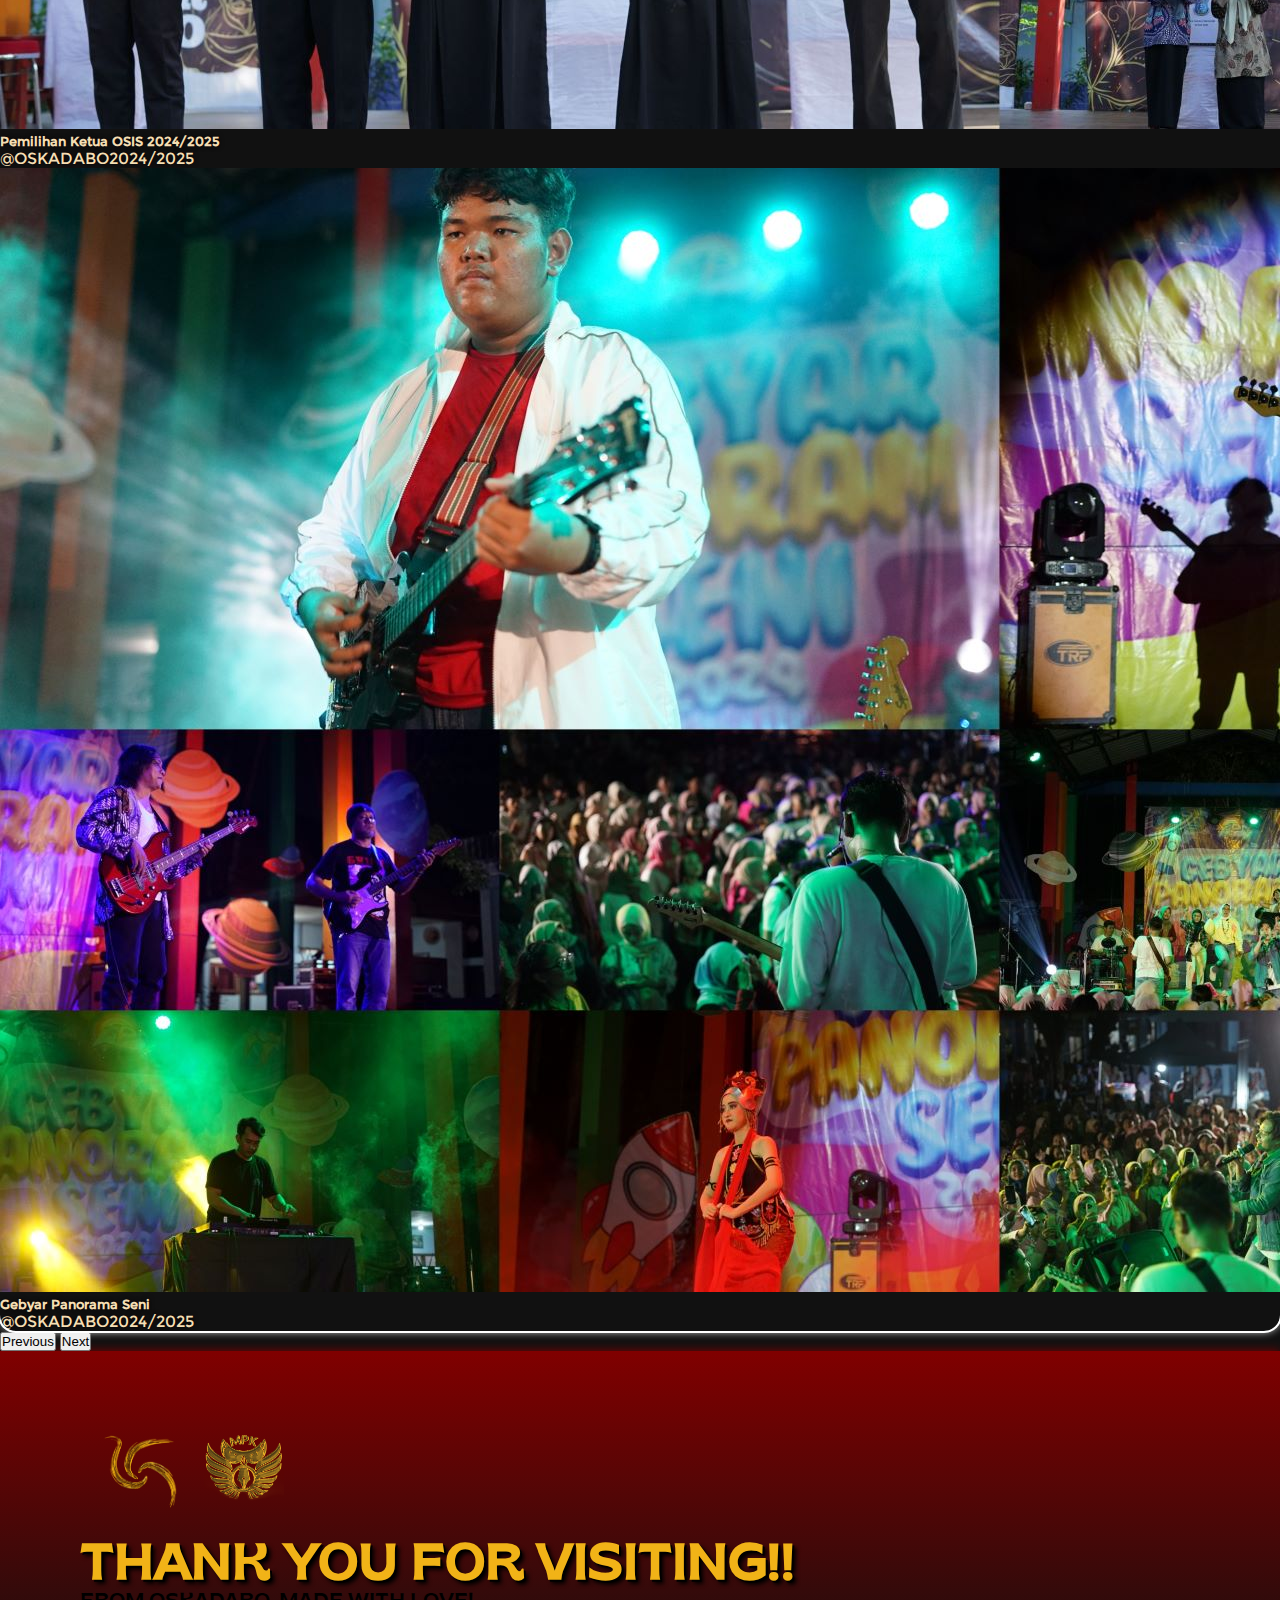
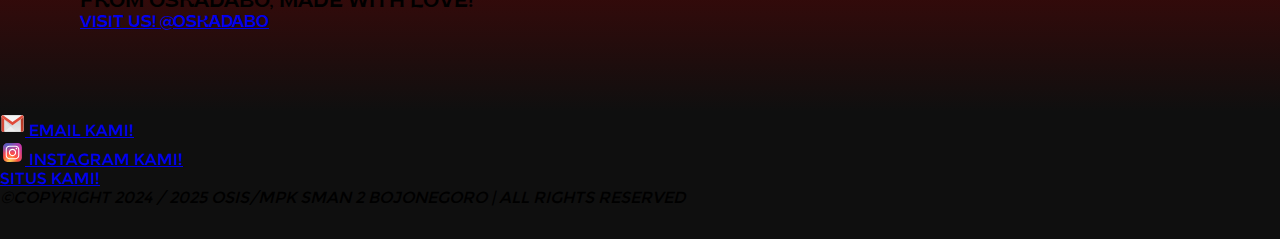
==== commit a27da16f: "Add files via upload" ====
--- a/index.html
+++ b/index.html
@@ -75,24 +75,24 @@
           
         <!-- About Us -->
           <section id="tentang1" class="container text-center ms-auto">
-            <section class="row">
+            <div class="row">
               <!-- OSIS -->
-              <section class="col-md-3">
+              <div class="col-md-3">
                 <img class="logo2"src="img/osis.png" width="160px">
-              </section>
-              <section class="col-md-3 text-start">
+              </div>
+              <div class="col-md-3 text-start">
                 OSIS
                 <p class="ket1">Origanisasi Siswa Intra Sekolah</p>
-              </section>
+              </div>
               <!-- MPK -->
-              <section class="col-md-3">
+              <div class="col-md-3 mt-5">
                 <img class="logo2"src="img/mpk.png" width="230px">
-              </section>
+              </div>
               <section class="col-md-3 text-start">
                 MPK
                 <p class="ket1">Majelis Perwakilan Kelas</p>
               </section>
-            </section>
+            </div>
           </section>
 
           <section id="tentang2" class="container-md text-center ms-auto" style="margin: 1em auto;">
@@ -169,14 +169,17 @@
           <div class="container justify-content-center">
             <div class="row">
               <div class="col-sm">
-                <h3 class="headvismis text-center">VISI MISI <br><i>OSKADABO PERIODE 2024/2025</i></h3>
+                <h3 id="shadow" class="headvismis text-center">VISI MISI <br><i>OSKADABO PERIODE 2024/2025</i></h3>
               </div>
             </div>
             <div class="row justify-content-center">
               <div class="col-sm-8 text-center">
-                <p>Visi: <b><i>"Mewujudkan OSIS dan MPK sebagai organisasi yang unggul dalam IMTAQ (Iman dan Taqwa) dan IPTEK (Ilmu Pengetahuan dan Teknologi), menjadi wadah aspirasi serta pengembangan minat dan bakat siswa, berwawasan global, dan menciptakan lingkungan sekolah yang kondusif, inovatif, serta berkarakter."</i></b>
+                Visi:
+              </div>
+              <div class="col-sm-8 text-start" style="text-justify: inter-word; text-align: justify;">
+                <p><b><i>"Mewujudkan OSIS dan MPK sebagai organisasi yang unggul dalam IMTAQ (Iman dan Taqwa) dan IPTEK (Ilmu Pengetahuan dan Teknologi), menjadi wadah aspirasi serta pengembangan minat dan bakat siswa, berwawasan global, dan menciptakan lingkungan sekolah yang kondusif, inovatif, serta berkarakter."</i></b>
                   <br>
-                  </p>
+                </p>
               </div>
               <div class="col-sm-9">
                 <ul type="1"class="deskripsi text-" style="line-height: 2em;"> Misi:
@@ -204,7 +207,7 @@
         <!-- KEANGGOTAAN -->
         <section class="struktur" id="struktur" style="background-color: wheat;">
           <div class="kepalastruktur text-center container-fluid ms-auto">
-            <h3 class="headvismis text-light" style="font-size: 40px;">INTI ORGANISASI</h3>
+            <h3 id="shadow" class="headvismis text-light" style="font-size: 40px;">INTI ORGANISASI</h3>
           </div>
           
           <!-- OSIS -->
@@ -301,7 +304,7 @@
           <div class="container-fluid ms-auto text-light text-center pb-2 pt-4" style="background-color: maroon; box-shadow: 0px 0px 5px black;">
             <div class="row ">
               <div class="col-sm-12">
-                <h2 class="fw-bold" style="font-size: 40px;">GALLERY & KENANGAN KAMI!</h2>
+                <h2 id="shadow" class="fw-bold" style="font-size: 40px;">GALLERY & KENANGAN KAMI!</h2>
               </div>
               <div class="col-sm">
                 <p style="font-size: 16px;"><i>"SISWA SMADA CALON PEMIMPIN BANGSA!"</i></p>
@@ -370,7 +373,7 @@
             </div>
             <div class="row">
               <div class="col">
-                <h3 class="kata-penutup">THANK YOU FOR  VISITING!!</h3>
+                <h3 id="shadow" class="kata-penutup">THANK YOU FOR  VISITING!!</h3>
               </div>
             </div>
             <div class="row justify-content-center">
--- a/tema.css
+++ b/tema.css
@@ -21,14 +21,12 @@
     margin: 0;
     padding: 0;
     box-sizing: border-box;
-    overflow: initial;
 
 }
 
 body{
         font-size: 16px;
         font-family: "Montserrat", "Gotham Thin";
-        overflow-x: hidden;
     }
 
 .jumbotron{
@@ -62,6 +60,12 @@
         box-shadow: 0px 0px 10px black;
     }
 
+#shadow{
+    text-shadow: 2px 2px 0px black, 4px 4px 4px black;
+    color: rgb(241, 179, 23);
+    
+}
+
 .logo{
         margin-right: 1em;
     }
@@ -79,6 +83,7 @@
 .a{
         margin-top: 10px;
         margin-left: 10em;
+        margin-right: 10em;
     }
         
 #tentang1{
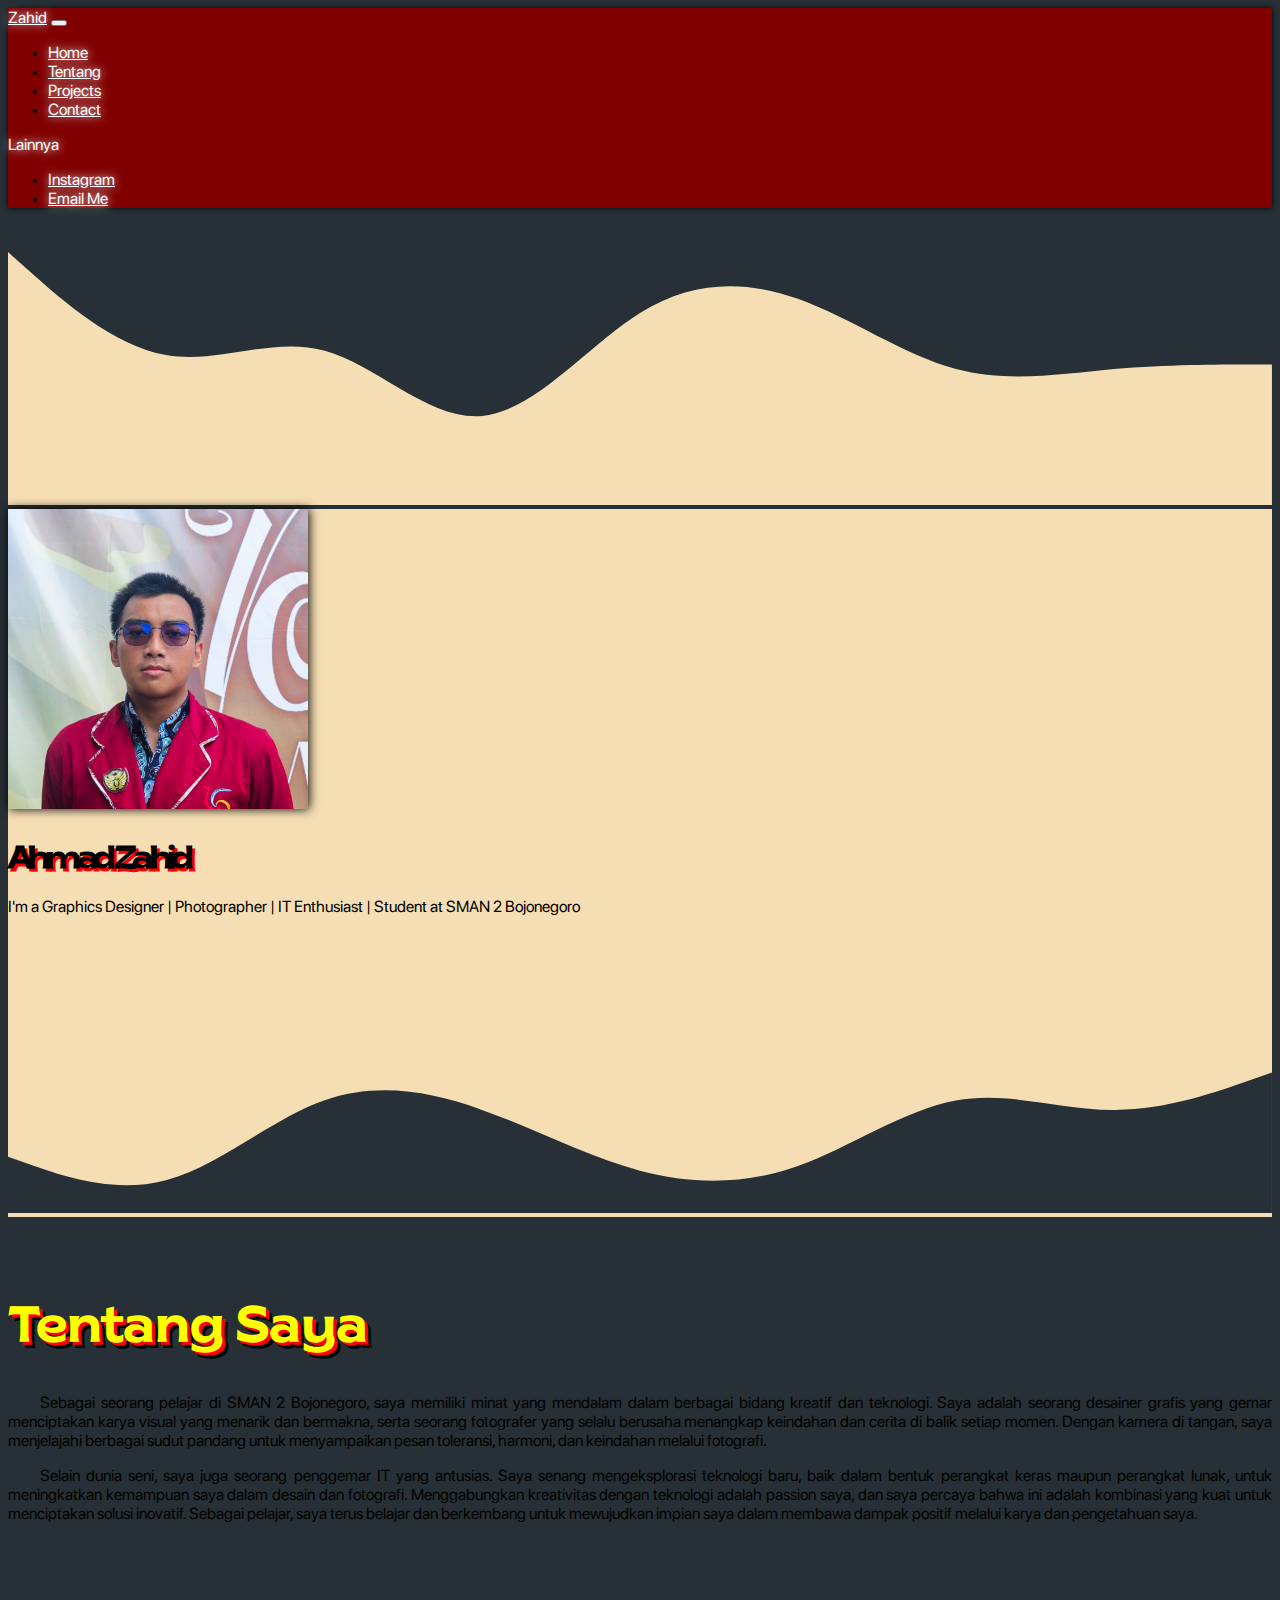
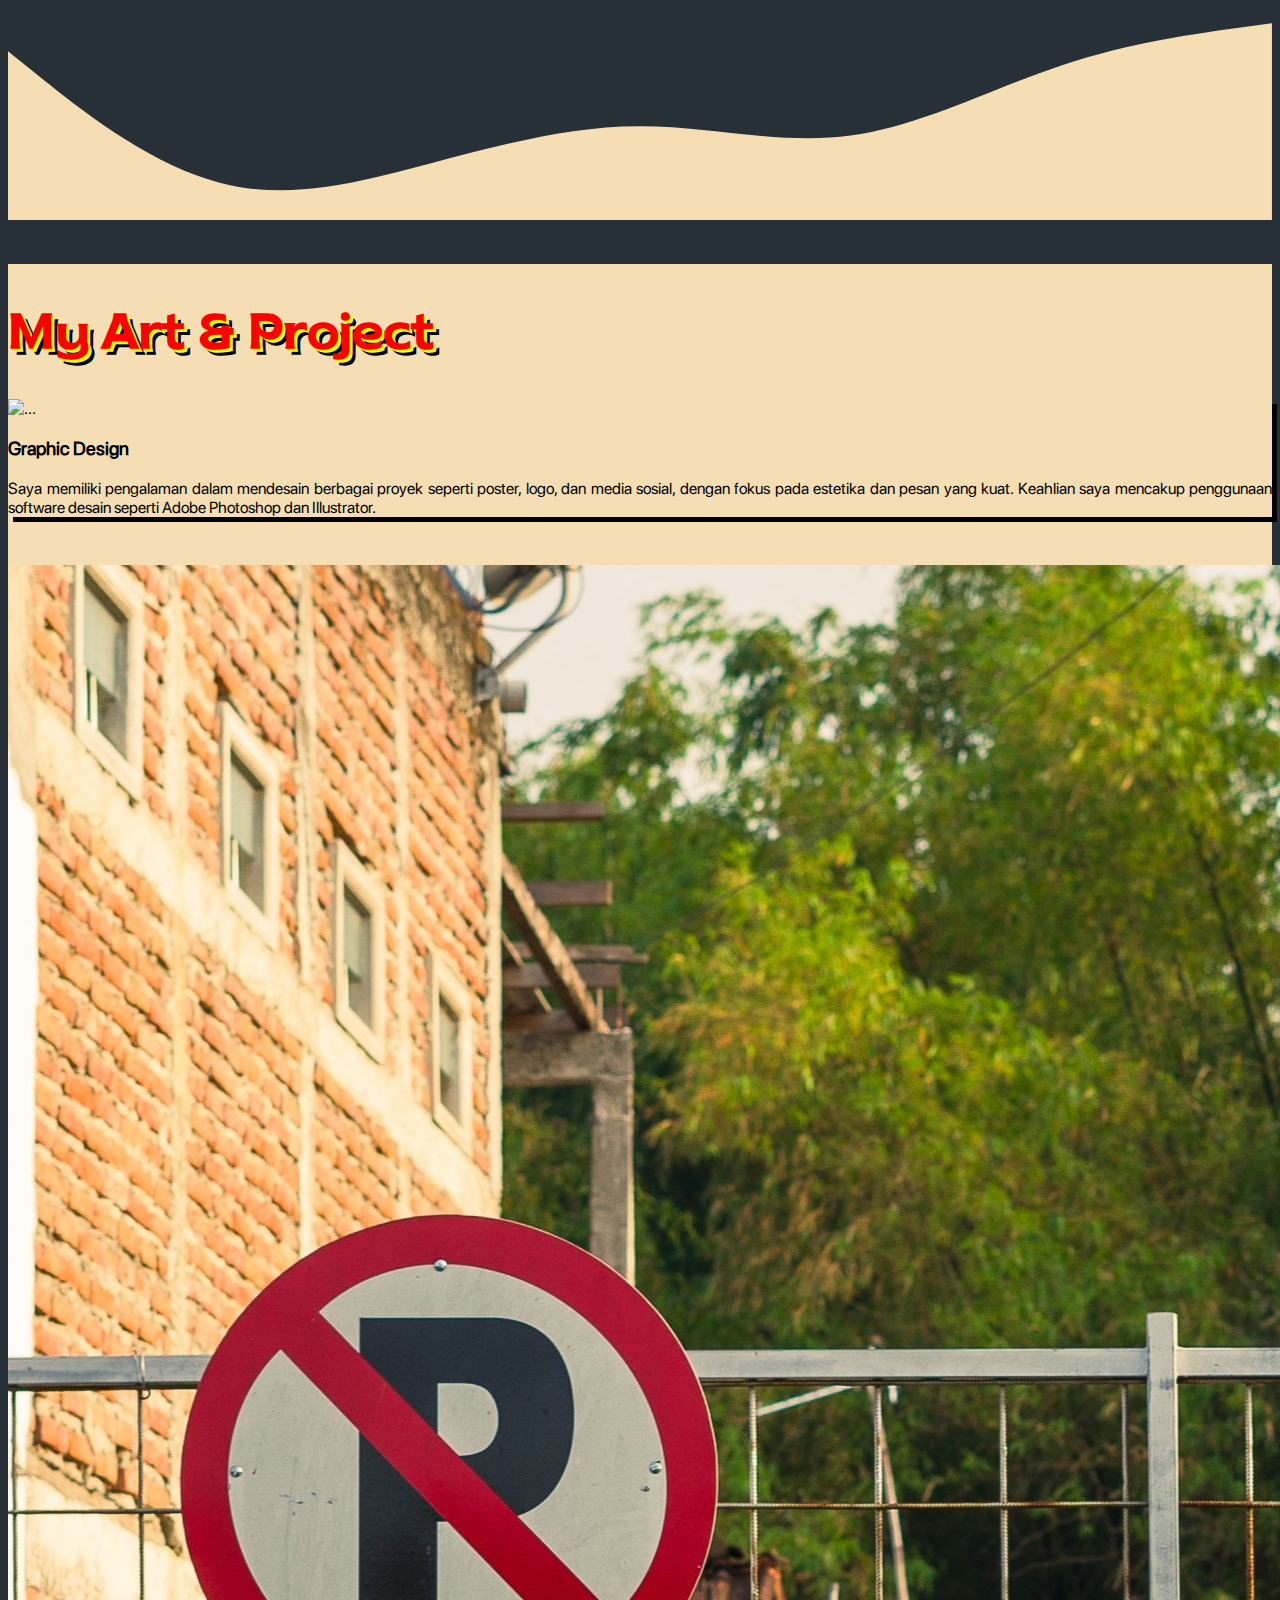
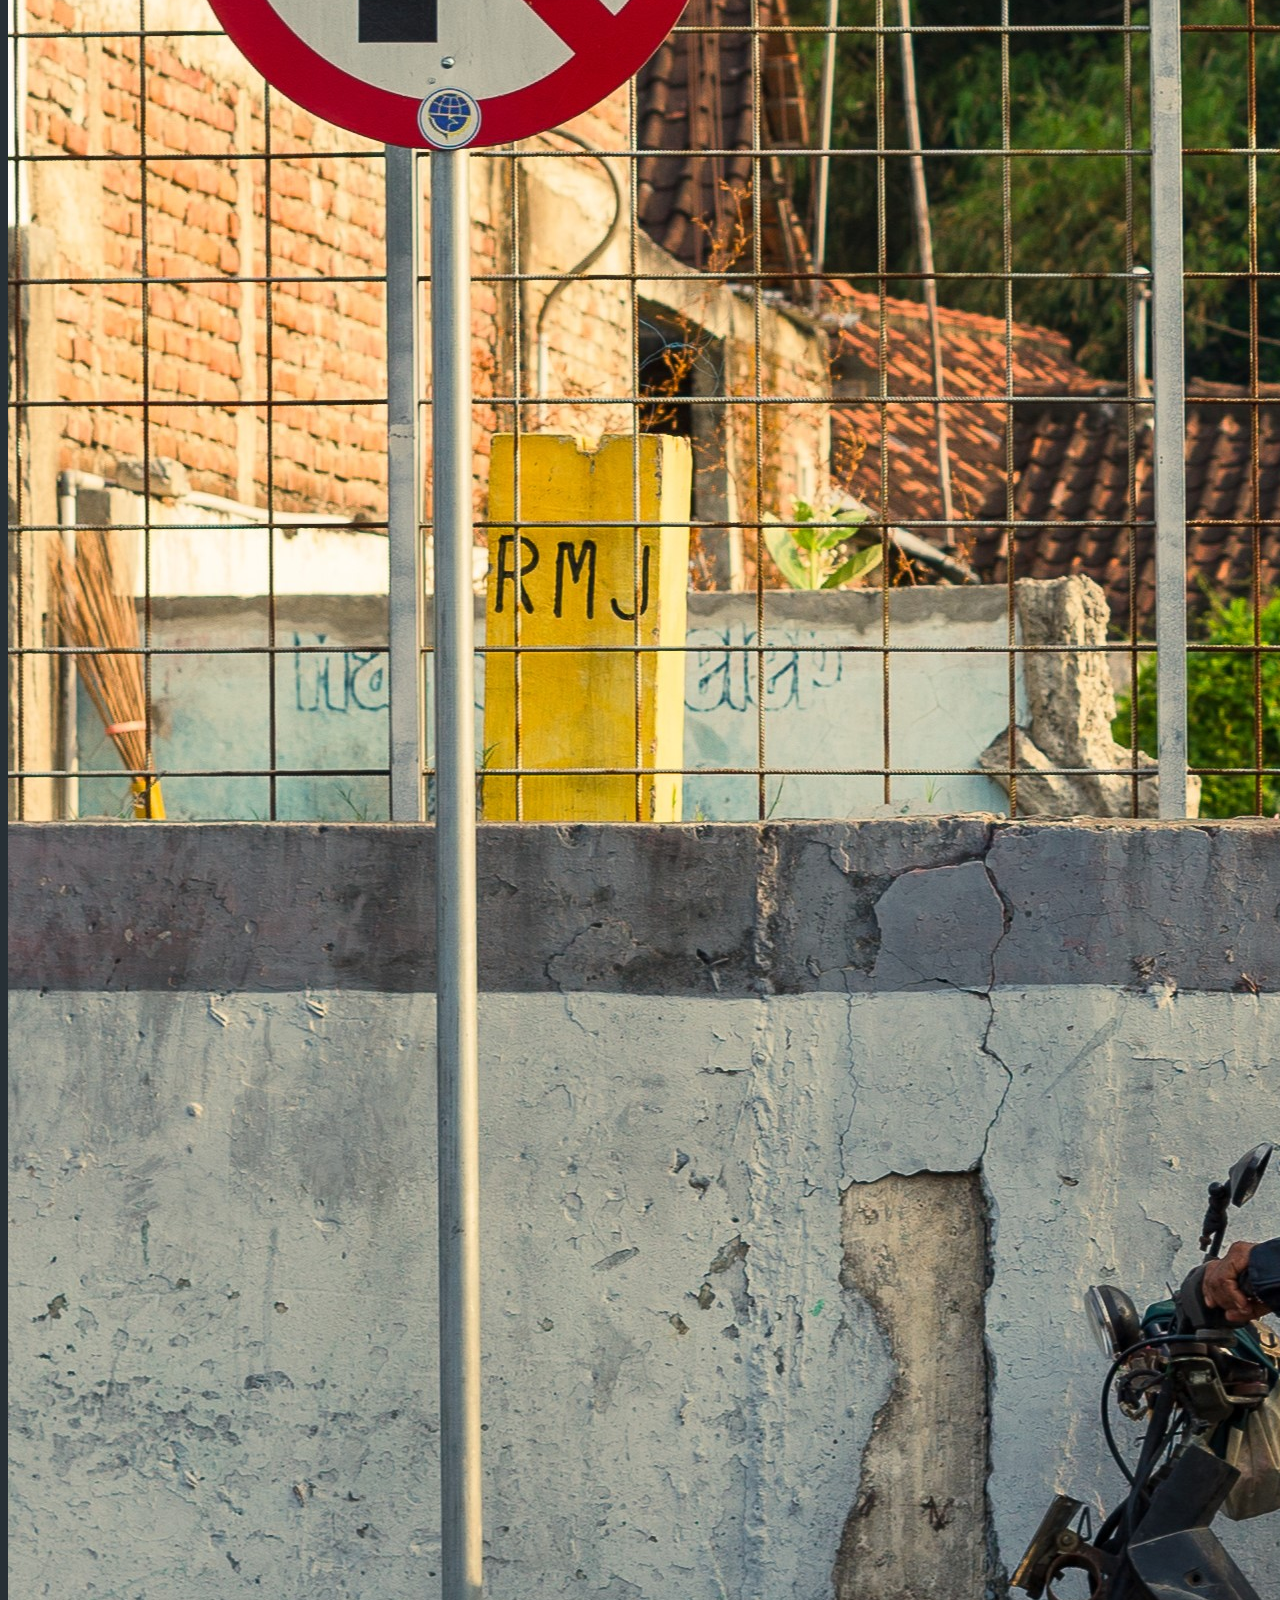
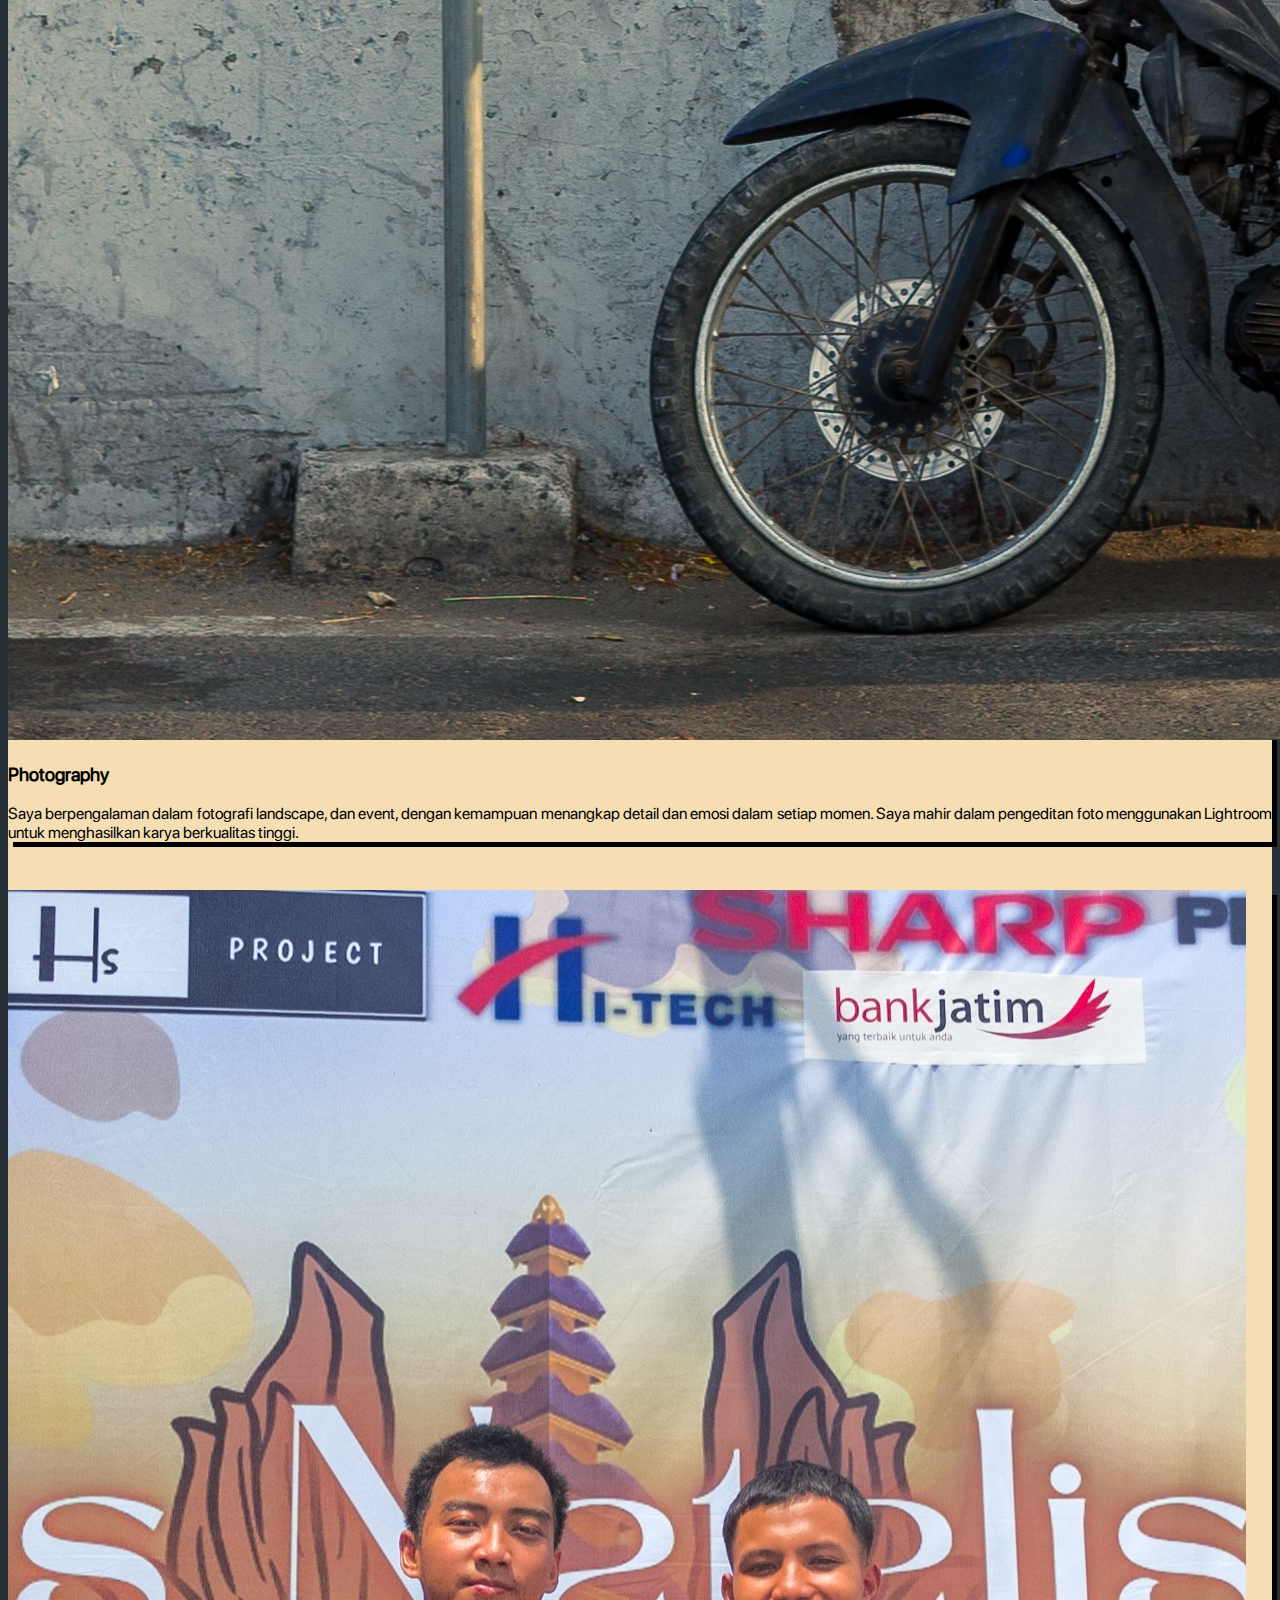
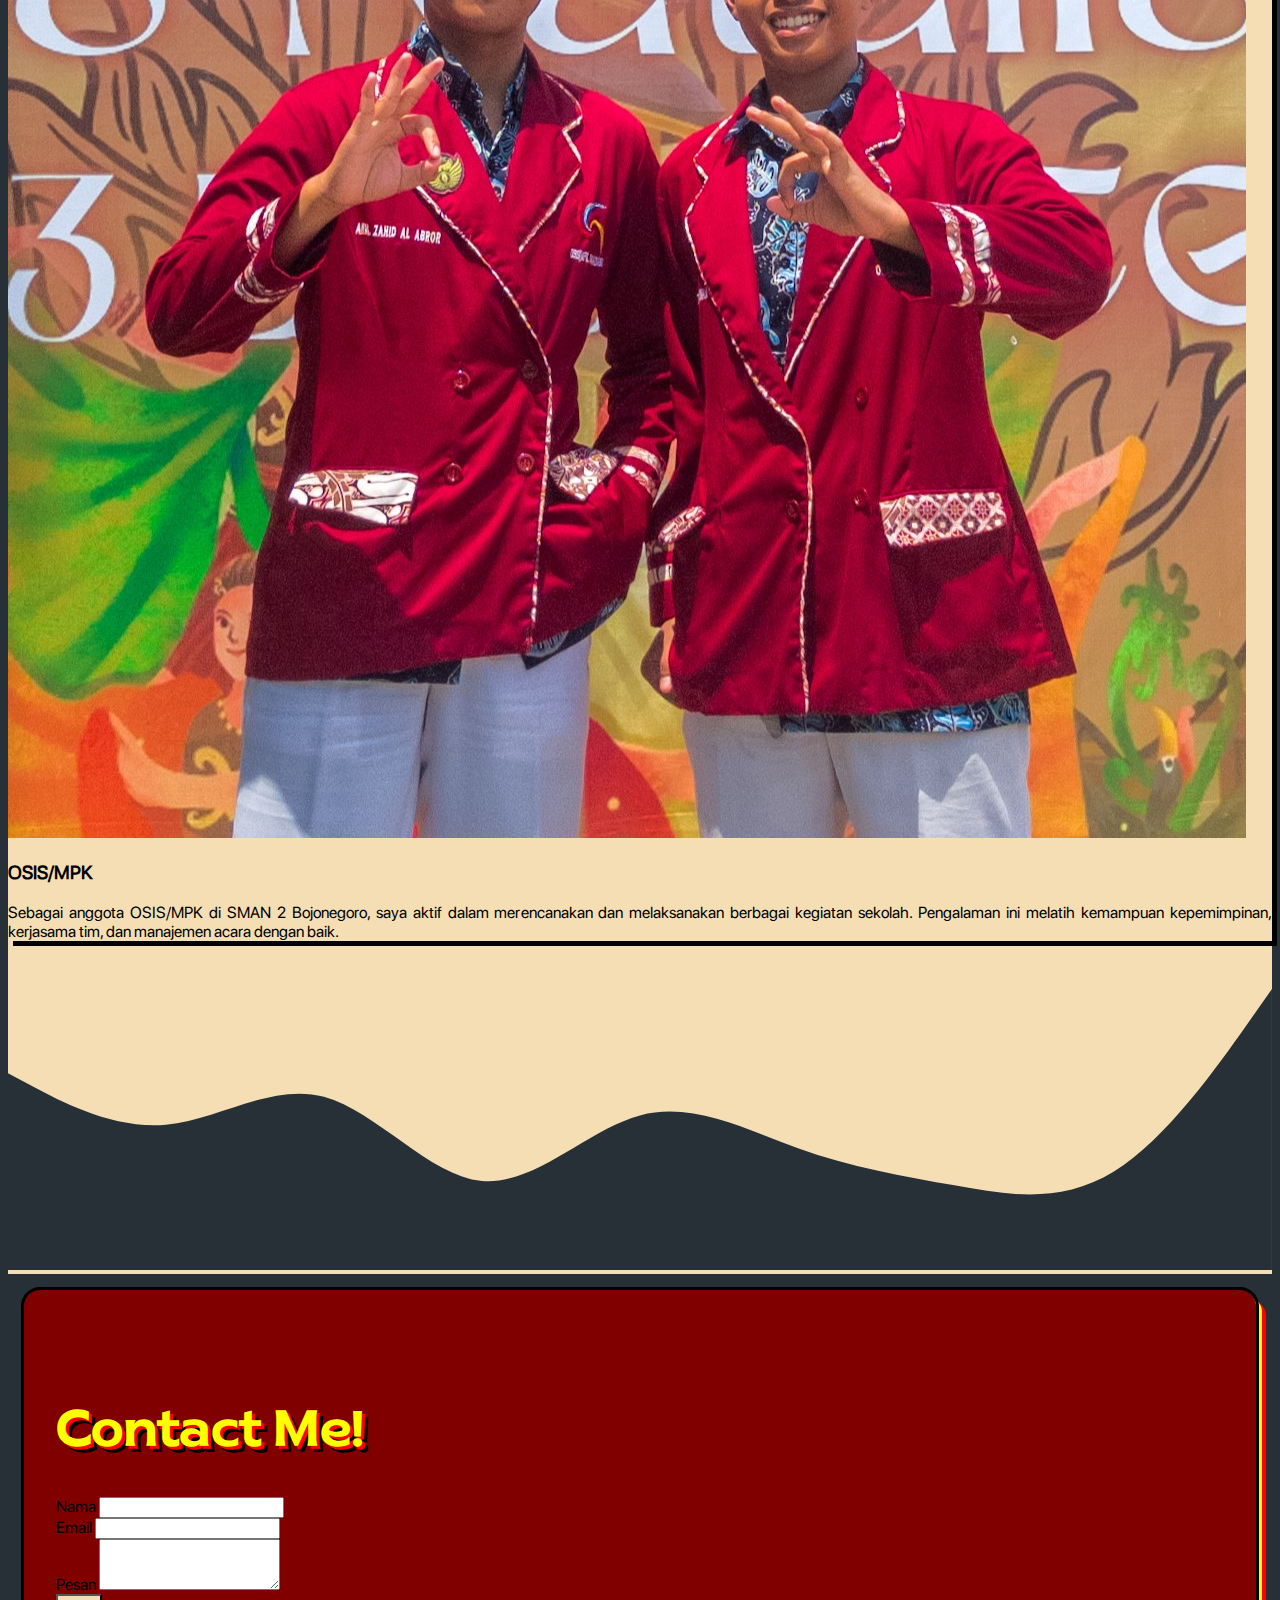
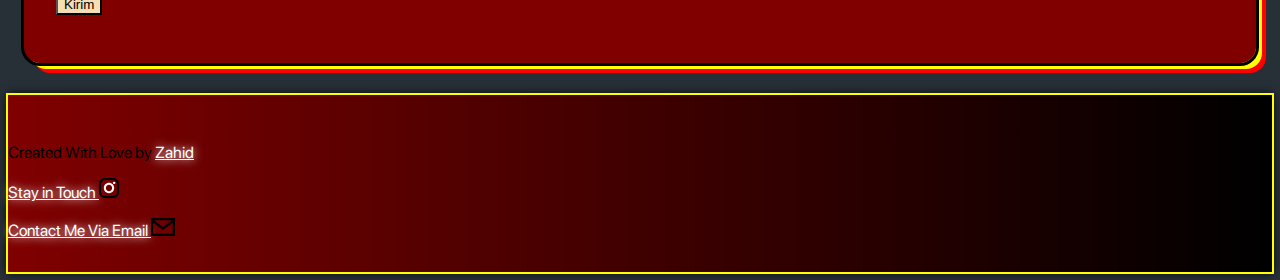
==== commit 663e8eee: "Add files via upload" ====
--- a/index.html
+++ b/index.html
@@ -1,477 +1,202 @@
 <!doctype html>
 <html lang="en">
-    <head>
-        <title>OSKADABO - OSIS/MPK SMA NEGERI 2 BOJONEGORO</title>
-        <link rel="icon" type="image/x-icon" href="img/oska.png">
-
-        <!-- BOOTSTRAP -->
-          <link href="https://cdn.jsdelivr.net/npm/bootstrap@5.0.2/dist/css/bootstrap.min.css" rel="stylesheet" integrity="sha384-EVSTQN3/azprG1Anm3QDgpJLIm9Nao0Yz1ztcQTwFspd3yD65VohhpuuCOmLASjC" crossorigin="anonymous">
-          
-        <!-- END BOOTSTRAP -->
-
-        <!-- TEMA -->
-          <link rel="stylesheet" href="tema.css">
-         <!-- END TEMA -->
-         
-        <!-- META TAG -->
-          <meta charset="utf-8">
-          <meta name="viewport" content="width=device-width, initial-scale=1.0">
-        <!-- END META TAG -->
-
-    </head>
-
-        <!-- AWAL NAVBAR -->
-        <nav class="navbar navbar-expand-lg navbar-dark fixed-top" style="font-family: Brice; letter-spacing:.15rem;">
-          <div class="container">
-            <a class="navbar-brand" href="#BERANDA">
-              <img class="logo" src="img/oska.png" width="40" height="40"> 
-            </a>
-            <a class="navbar-brand" href="https://www.instagram.com/oska.dabo?utm_source=ig_web_button_share_sheet&igsh=ZDNlZDc0MzIxNw==">
-            OSKADABO
-            </a>
-            <button class="navbar-toggler" type="button" data-bs-toggle="collapse" data-bs-target="#navbarNav" aria-controls="navbarNav" aria-expanded="false" aria-label="Toggle navigation">
-              <span class="navbar-toggler-icon"></span>
-            </button>
-            <div class="collapse navbar-collapse" id="navbarNav">
-              <ul class="navbar-nav ms-auto">
-                <li class="nav-item">
-                  <a class="nav-link active fw-bold" aria-current="page" href="#BERANDA">BERANDA</a>
-                </li>
-                <li class="nav-item">
-                  <a class="nav-link" href="#tentang1">TENTANG</a>
-                </li>
-                <li class="nav-item">
-                  <a class="nav-link" href="#visimisi">VISI MISI</a>
-                </li>
-                <li class="nav-item dropdown">
-                  <a class="nav-link dropdown-toggle" href="#" id="navbarDarkDropdownMenuLink" role="button" data-bs-toggle="dropdown" aria-expanded="false">
-                    KEPENGURUSAN
-                  </a>
-                  <ul class="dropdown-menu dropdown-menu-light" aria-labelledby="navbarDarkDropdownMenuLink">
-                    <li><a class="dropdown-item" href="#osis">INTI OSIS</a></li>
-                    <li><a class="dropdown-item" href="#mpk">INTI MPK</a></li>
-                  </ul>
-                </li>
-                <li class="nav-item">
-                  <a class="nav-link" href="#gallery">GALLERY</a>
-                </li>
+  <head>
+    <!-- Required meta tags -->
+    <meta charset="utf-8">
+    <meta name="viewport" content="width=device-width, initial-scale=1">
+
+    <!-- Bootstrap CSS -->
+    <link href="https://cdn.jsdelivr.net/npm/bootstrap@5.0.2/dist/css/bootstrap.min.css" rel="stylesheet" integrity="sha384-EVSTQN3/azprG1Anm3QDgpJLIm9Nao0Yz1ztcQTwFspd3yD65VohhpuuCOmLASjC" crossorigin="anonymous">
+    <link rel="stylesheet" href="tema.css">
+    <link rel="icon" type="image/x-icon" href="img/imagesquare2.png">
+
+    <title>Portfolio Zahid</title>
+  </head>
+  <body>
+
+    <!-- Navbar -->
+    <nav class="navbar fixed-top navbar-expand-lg navbar-dark">
+        <div class="container">
+          <a class="navbar-brand" href="https://www.instagram.com/kck.za/">Zahid</a>
+          <button class="navbar-toggler" type="button" data-bs-toggle="collapse" data-bs-target="#navbarNav" aria-controls="navbarNav" aria-expanded="false" aria-label="Toggle navigation">
+            <span class="navbar-toggler-icon"></span>
+          </button>
+          <div class="collapse navbar-collapse" id="navbarNav">
+            <ul class="navbar-nav ms-auto">
+              <li class="nav-item">
+                <a class="nav-link active" aria-current="page" href="#home">Home</a>
+              </li>
+              <li class="nav-item">
+                <a class="nav-link active" href="#tentang">Tentang</a>
+              </li>
+              <li class="nav-item">
+                <a class="nav-link active" href="#projects">Projects</a>
+              </li>
+              <li class="nav-item">
+                <a class="nav-link active" href="#contact" tabindex="-1" aria-disabled="true">Contact</a>
+              </li>
+            </ul>
+            
+            </div>
+            <div class="dropdown">
+              <a class="nav-item dropdown dropdown-toggle" type="button" id="dropdownMenuButton1" data-bs-toggle="dropdown" aria-expanded="false">
+                Lainnya
+              </a>
+              <ul class="dropdown-menu" aria-labelledby="dropdownMenuButton1">
+                <li><a class="dropdown-item" href="https://www.instagram.com/kck.za/">Instagram</a></li>
+                <li><a class="dropdown-item" href="mailto:xdproaza@gmail.com">Email Me</a></li>
               </ul>
-            </div>
-          </div>
-        </nav>
-        
-        <!-- END NAVBAR -->
-
-        <!-- Awal Jumbotron -->
-          <section id="BERANDA"class="jumbotron text-center text-light" style="background-image: url(img/image1.jpg);">
-            <p style="font-family: gotham;">Mempersembahkan:</p>
-            <h1 class="display-4 fw-bold" style="color: yellow;">OSIS/MPK</h1>
-            <h2 style="color: yellow;">SMA Negeri 2 Bojonegoro</h2>
-            <p class="lead">Selamat Datang di Website Resmi Milik <br> OSKADABO</p>
-          </section>
-        <!-- End Jumbotron -->
-
-          <hr class="a text-center"size="4px">
-          
-        <!-- About Us -->
-          <section id="tentang1" class="container text-center ms-auto">
-            <div class="row">
-              <!-- OSIS -->
-              <div class="col-md-3">
-                <img class="logo2"src="img/osis.png" width="160px">
-              </div>
-              <div class="col-md-3 text-start">
-                OSIS
-                <p class="ket1">Origanisasi Siswa Intra Sekolah</p>
-              </div>
-              <!-- MPK -->
-              <div class="col-md-3 mt-5">
-                <img class="logo2"src="img/mpk.png" width="230px">
-              </div>
-              <section class="col-md-3 text-start">
-                MPK
-                <p class="ket1">Majelis Perwakilan Kelas</p>
-              </section>
-            </div>
-          </section>
-
-          <section id="tentang2" class="container-md text-center ms-auto" style="margin: 1em auto;">
-            <section class="row">
-  
-              <!-- OSIS -->
-  
-              <section class="col-md-6 text-start" style="margin-top: 50px;">
-                Tentang OSIS
-                  <button id="infobtn" class="btn" type="button" data-bs-toggle="collapse" data-bs-target="#collapsibleColumn" aria-expanded="false" aria-controls="collapsibleColumn">
-                    <img src="img/arrow.svg" width="20">
-                </button>
-                  <hr>
-                  <div class="collapse" id="collapsibleColumn">
-                    <div class="card card-body" id="cardtentang">
-                      <p class="deskripsi" style="text-indent: 25px;">OSIS adalah singkatan dari Organisasi Siswa Intra Sekolah. OSIS adalah organisasi yang terdapat di sekolah-sekolah di Indonesia yang terdiri dari siswa yang terorganisir dalam suatu struktur kepengurusan. Tujuan dari OSIS adalah untuk membentuk sikap kepemimpinan siswa, meningkatkan rasa tanggung jawab siswa terhadap sekolah, serta mengembangkan potensi siswa secara menyeluruh. OSIS juga bertugas untuk menjadi wadah bagi siswa untuk mengaktualisasikan ide-ide dan gagasan-gagasan mereka demi kemajuan sekolah.
-                      </p>
-                      <p class="deskripsi" style="text-indent: 25px;">
-                      OSIS memiliki peran yang cukup penting dalam kehidupan sekolah, karena OSIS merupakan wadah bagi siswa untuk berkontribusi dalam pengembangan sekolah dan memberikan sumbangsih terhadap masyarakat sekitar. Oleh karena itu, OSIS diharapkan dapat menjadi wadah bagi siswa untuk belajar dan berkembang secara menyeluruh, baik dari segi akademik maupun non-akademik.
-                      <br>
-                      <br>
-                      <b>Fungsi OSIS antara lain:</b>
-                      </p>
+          </div>
+        </div>
+    </nav>
+    <!-- Navbar -->
+
+    <!-- Jumbotron -->
+     <section id="home">
+      <svg xmlns="http://www.w3.org/2000/svg" viewBox="0 0 1440 320"><path fill="#f5deb3" fill-opacity="1" d="M0,32L30,58.7C60,85,120,139,180,149.3C240,160,300,128,360,144C420,160,480,224,540,218.7C600,213,660,139,720,101.3C780,64,840,64,900,85.3C960,107,1020,149,1080,165.3C1140,181,1200,171,1260,165.3C1320,160,1380,160,1410,160L1440,160L1440,320L1410,320C1380,320,1320,320,1260,320C1200,320,1140,320,1080,320C1020,320,960,320,900,320C840,320,780,320,720,320C660,320,600,320,540,320C480,320,420,320,360,320C300,320,240,320,180,320C120,320,60,320,30,320L0,320Z"></path></svg>
+    </section>
+    
+    <section class="jumbotron text-center" >
       
-                      <ul type="1"class="deskripsi fw" style="line-height: 2em;"> 
-                        <li>Mengembangkan potensi siswa</li>
-                        <li>Membantu pengelolaan sekolah</li>
-                        <li>Menjadi wadah untuk terlibat dalam pengambilan keputusan</li>
-                        <li>Menjadi wadah untuk membangun jaringan dan hubungan</li>
-                        <li>Menjadi sarana komunikasi antara siswa, sekolah dan masyarakat.</li>
-                        <li>Menjadi wadah untuk menjadikan warga sekolah yang bertanggung jawab</li>
-                        <li>Menjadi wadah untuk memperjuangkan hak-hak siswa</li>
-                      </ul>
-      
-                      <p class="deskripsi"> 
-                        Secara menyeluruh, OSIS adalah wadah pengembangan siswa yang bertujuan membentuk kepemimpinan, tanggung jawab, dan potensi. Dengan fungsi seperti pengelolaan sekolah, komunikasi, dan pembangunan hubungan, OSIS mendorong siswa berkontribusi bagi kemajuan sekolah dan lingkungan.
-                      </p>
-                    </div>
-                  </div>
-              </section>
-
-              <!-- MPK -->
-             
-            <section id="about" class="col-md-6 text-start" style="margin-top: 50px;">
-              Tentang MPK
-              <button id="infobtn" class="btn" type="button" data-bs-toggle="collapse" data-bs-target="#collapsibleColumn2" aria-expanded="false" aria-controls="collapsibleColumn">
-                <img src="img/arrow.svg" width="20">
-            </button>
-              <hr>
-              <div class="collapse" id="collapsibleColumn2">
-                <div class="card card-body" id="cardtentang">
-                    <p class="deskripsi" style="text-indent: 25px;">MPK adalah kepanjangan dari Majelis Perwakilan Kelas. MPK adalah suatu organisasi di sekolah yang bertugas mengawasi dan membantu kinerja OSIS dalam menjalankan tugas-tugasnya selama masa jabatannya berlangsung. MPK merupakan satu-satunya organisasi di sekolah yang dapat memantau, mengawasi dan membantu tugas-tugas dari OSIS.</p>
-                  <p class="deskripsi"><b> MPK bertanggung jawab atas OSIS, meliputi: </b></p>
-                  <ul type="1"class="deskripsi" style="line-height: 2em;"> 
-                    <li>Pengawasan terhadap OSIS  MPK wajib membantu permasalahan yang ada di OSIS Jika ada OSIS yang tidak konsisten dengan pekerjaanya,maka MPK wajib dan berhak untuk memberi peringatan MPK berhak untuk memberhentikan pengurus OSIS</li>
-                    <li>Mengawasi setiap rapat OSIS Mengawasi program kerja OSIS Mengawasi kinerja pengurus OSIS Melakukan evaluasi program kerja OSIS Mengadakan rapat pleno dengan PK dan pembina</li>
-                    <li>Mengawasi, memantau, dan membantu kinerja OSIS dalam melaksanakan program-programnya, Mengevaluasi kinerja OSIS, Mengadakan dan menyiapkan rapat, Menyiapkan orasi pemilihan ketua MPK, Menyiapkan orasi pemilihan ketua OSIS, Menyeleksi calon anggota OSIS dan MPK untuk masa jabat berikutnya Memilih calon anggota ketua OSIS dan MPK yang akan melaksanakan orasi, Melakukan koordinasi dengan pembina OSIS</li>
-                  </ul>
-                  <p class="deskripsi" style="text-indent: 25px;">Secara menyeluruh, MPK (Majelis Perwakilan Kelas) adalah organisasi di sekolah yang bertugas mengawasi, membantu, dan mengevaluasi kinerja OSIS. MPK bertanggung jawab untuk memastikan OSIS menjalankan tugasnya dengan baik melalui pengawasan, evaluasi program kerja, serta pemberian peringatan atau tindakan jika ada ketidakkonsistenan. Selain itu, MPK juga berperan dalam proses seleksi, orasi, dan pemilihan ketua serta anggota OSIS dan MPK untuk masa jabatan berikutnya, bekerja sama dengan pembina OSIS dalam pelaksanaan tugasnya.</p>
-                </div>
-              </div>
-
-              </div>
-            </section>
-          </section>
-        </section>
-        <!-- About Us -->
-
-        <br>
-        <hr class="a text-center"size="4px">
-
-        <!-- VISI MISI -->
-         <section class=" visimisi text-light ms-auto" id="visimisi">
-          <div class="container justify-content-center">
-            <div class="row">
-              <div class="col-sm">
-                <h3 id="shadow" class="headvismis text-center">VISI MISI <br><i>OSKADABO PERIODE 2024/2025</i></h3>
-              </div>
-            </div>
-            <div class="row justify-content-center">
-              <div class="col-sm-8 text-center">
-                Visi:
-              </div>
-              <div class="col-sm-8 text-start" style="text-justify: inter-word; text-align: justify;">
-                <p><b><i>"Mewujudkan OSIS dan MPK sebagai organisasi yang unggul dalam IMTAQ (Iman dan Taqwa) dan IPTEK (Ilmu Pengetahuan dan Teknologi), menjadi wadah aspirasi serta pengembangan minat dan bakat siswa, berwawasan global, dan menciptakan lingkungan sekolah yang kondusif, inovatif, serta berkarakter."</i></b>
-                  <br>
-                </p>
-              </div>
-              <div class="col-sm-9">
-                <ul type="1"class="deskripsi text-" style="line-height: 2em;"> Misi:
-                  <li>Meningkatkan keimanan dan ketaqwaan kepada Tuhan Yang Maha Esa sebagai dasar pengembangan karakter siswa.</li>
-                  <li>Mengoptimalkan komunikasi efektif antara siswa, OSIS/MPK, dan pihak sekolah sebagai representasi aspirasi siswa.</li>
-                  <li>Mengadakan kegiatan yang inovatif dan bernilai kekeluargaan untuk mendukung visi sekolah serta memperkuat profil pelajar Pancasila.</li>
-                  <li>Membangun hubungan positif antar organisasi dan komunitas baik di dalam maupun luar sekolah.</li>
-                  <li>Memfasilitasi pengembangan potensi siswa di bidang akademik, non-akademik, dan kepemimpinan, guna mencetak calon pemimpin bangsa yang berkualitas.</li>
-                  <li>Mengadakan forum diskusi rutin untuk menampung dan menyelesaikan aspirasi serta permasalahan siswa dengan transparan.</li>
-                  <li>Melaksanakan program kerja yang menciptakan kolaborasi dalam pendidikan, budaya, dan minat bakat siswa.</li>
-                </ul>
-              </div>
-            </div>
-            <div class="row justify-content-center">
-              <div class="col-sm-5 ">
-                <p class="text-center mt-4">MERUPAKAN PELEBURAN VISI MISI DARI 6 KETUA OSIS/MPK SMAN 2 BOJONEGORO</p>
-                </div>
-              </div>
-            </div>
-          </div>
-          </section>
-        <!-- END VISI MISI -->
-
-        
-        <!-- KEANGGOTAAN -->
-        <section class="struktur" id="struktur" style="background-color: wheat;">
-          <div class="kepalastruktur text-center container-fluid ms-auto">
-            <h3 id="shadow" class="headvismis text-light" style="font-size: 40px;">INTI ORGANISASI</h3>
-          </div>
-          
-          <!-- OSIS -->
-          <section id="osis">
-            <div class="container-fluid text-light text-center" style="padding-top: 2em; padding-bottom: 1em; background-color: rgb(19, 19, 19);">
-              <h2 class="fw-bold" style="font-size: 30px;">STRUKTUR OSIS PERIODE 2024/2025</h2>
-            </div>
-          </section>
-          <hr class="a text-center"size="4px">
-          <div id="a" class="container text-center fw-bold" style="font-size: 20px; padding-top: 2em; padding-bottom: 2em;">
-            <div class="row justify-content-center" style="text-transform: uppercase">
-              <div class="col-12 text-center ms-auto" style="padding-top: 1em;">
-                <img id="fotoanggota" src="anggota/ari.jpg" height="300px"><br> 
-                <p class="identitas">ari setiawan <br> ketua umum OSIS 2024/2025</p>
-              </div>
-              <div class="col-md-6 text-center" style="padding-top: 1em;">
-                <img id="fotoanggota" src="anggota/abimanyu.jpg" height="300px"><br> 
-                <p class="identitas">Muhammad Abi Manyu Firmanzah<br> Ketua 1 OSIS 2024/2025</p>
-              </div>
-              <div class="col-md-6 text-center" style="padding-top: 1em;">
-                <img id="fotoanggota" src="anggota/reyhan.JPG" height="300px"><br> 
-                <p class="identitas">Reyhan Kemal Pasya <br> Ketua 2 OSIS 2024/2025</p>
-              </div>
-              <div class="col-md text-center" style="padding-top: 1em;">
-                <img id="fotoanggota" src="anggota/salsa.jpg" height="300px"><br> 
-                <p class="identitas">Shoutiya Salsabila<br>Sekretaris 1 OSIS</p>
-              </div>
-              <div class="col-md text-center" style="padding-top: 1em;">
-                <img id="fotoanggota" src="anggota/kimberly.jpg" height="300px"><br> 
-                <p class="identitas">kimberly Cynara<br> Sekretaris 2 OSIS</p>
-              </div>
-              <div class="col-md text-center" style="padding-top: 1em;">
-                <img id="fotoanggota" src="anggota/nadia.jpg" height="300px"><br> 
-                <p class="identitas">Nadia Ailla Az Zahra <br>Bendahara 1 OSIS</p>
-              </div>
-              <div class="col-md text-center" style="padding-top: 1em;">
-                <img id="fotoanggota" src="anggota/maritza.jpg" height="300px"><br> 
-                <p class="identitas">Maritza Sadiya Jacinda<br>Bendahara 2 OSIS</p>
-              </div>
-            </div>
-          </div>
-
-
-          <!-- MPK -->
-          <hr class="a text-center"size="4px">
-
-          <section id="mpk">
-            <div class="container-fluid text-light text-center" style="padding-top: 2em; padding-bottom: 1em; background-color: rgb(19, 19, 19);">
-              <h2 class="fw-bold" style="font-size: 30px;">STRUKTUR MPK PERIODE 2024/2025</h2>
-            </div>
-          </section>
-          <hr class="a text-center"size="4px">
-          
-          <div id="a" class="container text-center fw-bold" style="font-size: 20px; padding-top: 2em; padding-bottom: 2em;">
-            <div class="row justify-content-center " style="text-transform: uppercase">
-              <div class="col-12 text-center ms-auto" style="padding-top: 1em;">
-                <img id="fotoanggota" src="anggota/zahid.JPG" height="300px"><br> 
-                <p class="identitas">AHMAD ZAHID AL ABROR<br>ketua umum mpk 2024/2025</p>
-              </div>
-              <div class="col-md-6 text-center" style="padding-top: 1em;">
-                <img id="fotoanggota" src="anggota/jofano.jpg" height="300px"><br> 
-                <p class="identitas">Muhammad SABDHA JOFANO SYAHIFAN HATRA<br> Ketua 1 MPK 2024/2025</p>
-              </div>
-              <div class="col-md-6 text-center" style="padding-top: 1em;">
-                <img id="fotoanggota" src="anggota/rio.JPG" height="300px"><br> 
-                <p class="identitas">RIO ADREAN RIZKY RAMADHAN<br>KETUA 2 MPK 2024/2025</p>
-              </div>
-              <div class="col-md text-center" style="padding-top: 1em;">
-                <img id="fotoanggota" src="anggota/elsa.jpg" height="300px"><br> 
-                <p class="identitas">Elsa Yosi Azzahra<br> Sekretrais 1 MPK</p>
-              </div>
-              <div class="col-md text-center" style="padding-top: 1em;">
-                <img id="fotoanggota" src="anggota/bella.jpg" height="300px"><br> 
-                <p class="identitas">BELLA VERONIKA<br>SEKRETARIS 2 MPK</p>
-              </div>
-              <div class="col-md text-center" style="padding-top: 1em;">
-                <img id="fotoanggota" src="anggota/shita.jpg" height="300px"><br> 
-                <p class="identitas">ZAHROTUS SHITA<br>BENDAHARA 1 MPK</p>
-              </div>
-              <div class="col-md text-center" style="padding-top: 1em;">
-                <img id="fotoanggota" src="anggota/putri.jpg" height="300px"><br> 
-                <p class="identitas">PUTRI RIZKI AMALLYA<br>BENDAHARA 2 MPK</p>
-              </div>
-            </div>
-          </div>
-
-          <hr class="a text-center"size="4px">
-
-         </section>
-        <!-- END KEANGGOTAAN -->
-
-        <!-- GALLERY -->
-        <section  id="gallery">
-          <div class="container-fluid ms-auto text-light text-center pb-2 pt-4" style="background-color: maroon; box-shadow: 0px 0px 5px black;">
-            <div class="row ">
-              <div class="col-sm-12">
-                <h2 id="shadow" class="fw-bold" style="font-size: 40px;">GALLERY & KENANGAN KAMI!</h2>
-              </div>
-              <div class="col-sm">
-                <p style="font-size: 16px;"><i>"SISWA SMADA CALON PEMIMPIN BANGSA!"</i></p>
-              </div>
-              </div>
-            </div>
-          </div>
-        </section>
-
-        <section>
-          <div class="gallery container-fluid ms-auto">
-            <div class="row justify-content-center">
-              <div class="col-sm-8 mt-5 mb-5">
-                <div id="carouselExampleCaptions" class="carousel slide" data-bs-ride="carousel">
-                  <div class="carousel-indicators">
-                    <button type="button" data-bs-target="#carouselExampleCaptions" data-bs-slide-to="0" class="active" aria-current="true" aria-label="Slide 1"></button>
-                    <button type="button" data-bs-target="#carouselExampleCaptions" data-bs-slide-to="1" aria-label="Slide 2"></button>
-                    <button type="button" data-bs-target="#carouselExampleCaptions" data-bs-slide-to="2" aria-label="Slide 3"></button>
-                  </div>
-                  <div class="carousel-inner">
-                    <div class="carousel-item active">
-                      <img src="gallery/image1.jpg" class="d-block w-100" alt="...">
-                      <div class="carousel-caption d-none d-md-block">
-                        <h5>Latihan Dasar Kepemimpinan Periode 2024/2025</h5>
-                        <p>@OSKADABO2024/2025</p>
-                      </div>
-                    </div>
-                    <div class="carousel-item">
-                      <img src="gallery/image2.jpg" class="d-block w-100" alt="...">
-                      <div class="carousel-caption d-none d-md-block">
-                        <h5>Pemilihan Ketua OSIS 2024/2025</h5>
-                        <p>@OSKADABO2024/2025</p>
-                      </div>
-                    </div>
-                    <div class="carousel-item">
-                      <img src="gallery/image3.jpg" class="d-block w-100" alt="...">
-                      <div class="carousel-caption d-none d-md-block">
-                        <h5>Gebyar Panorama Seni</h5>
-                        <p>@OSKADABO2024/2025</p>
-                      </div>
-                    </div>
-                  </div>
-                  <button class="carousel-control-prev" type="button" data-bs-target="#carouselExampleCaptions" data-bs-slide="prev">
-                    <span class="carousel-control-prev-icon" aria-hidden="true"></span>
-                    <span class="visually-hidden">Previous</span>
-                  </button>
-                  <button class="carousel-control-next" type="button" data-bs-target="#carouselExampleCaptions" data-bs-slide="next">
-                    <span class="carousel-control-next-icon" aria-hidden="true"></span>
-                    <span class="visually-hidden">Next</span>
-                  </button>
-                </div>
-            </div>
-            </div>
-          </div>
-        </section>
-        <!-- END GALLERY -->
-
-        <!-- PENUTUP -->
-         <section class="penutup">
-          <div class="container-fluid ms-auto text-center text-light">
-            <div class="row justify-content-center">
-              <div class="col-7 text-center">
-                <img src="img/oskag.png" height="80px">
-                <img src="img/mpkg.png" width="80px">
-              </div>
-            </div>
-            <div class="row">
-              <div class="col">
-                <h3 id="shadow" class="kata-penutup">THANK YOU FOR  VISITING!!</h3>
-              </div>
-            </div>
-            <div class="row justify-content-center">
-              <div class="col-md-12">
-                <p style="font-size: 20px; font-family: Brice;">FROM OSKADABO, MADE WITH LOVE!</p>
-              </div>
-              <div class="col">
-                <a class="text-light" href="https://www.instagram.com/oska.dabo?utm_source=ig_web_button_share_sheet&igsh=ZDNlZDc0MzIxNw==" style="font-size: 16px; font-family: Brice;">VISIT US! @OSKADABO</a>
-              </div>
-            </div>
+        <a href="https://www.instagram.com/kck.za/"><img  id="linkthroughimage" class="rounded-circle img-thumbnail" src="img/imgsquare.jpg" alt="img/imgsquare3.jpg" width="300px"></a>
+        <h1 class="display-4">Ahmad Zahid</h1>
+        <p class="lead">I'm a Graphics Designer | Photographer | IT Enthusiast | Student at SMAN 2 Bojonegoro</p>
+
+        <svg xmlns="http://www.w3.org/2000/svg" viewBox="0 0 1440 320"><path fill="#273036" fill-opacity="1" d="M0,256L30,266.7C60,277,120,299,180,282.7C240,267,300,213,360,192C420,171,480,181,540,202.7C600,224,660,256,720,272C780,288,840,288,900,266.7C960,245,1020,203,1080,192C1140,181,1200,203,1260,202.7C1320,203,1380,181,1410,170.7L1440,160L1440,320L1410,320C1380,320,1320,320,1260,320C1200,320,1140,320,1080,320C1020,320,960,320,900,320C840,320,780,320,720,320C660,320,600,320,540,320C480,320,420,320,360,320C300,320,240,320,180,320C120,320,60,320,30,320L0,320Z"></path></svg>
+      </section>
+    <!-- End Jumbotron -->
+
+    <!-- About -->
+      <section id="tentang" class="About text-light">
+        <div class="container">
+          <div class="row text-center">
+            <div class="col mb-4">
+              <h2>Tentang Saya</h2>
+            </div>
+          </div>
+          <div class="row text-start justify-content-center fs-5 mb-3">
+            <div class="deskripsi-tentang col-sm-5">
+              <p>Sebagai seorang pelajar di SMAN 2 Bojonegoro, saya memiliki minat yang mendalam dalam berbagai bidang kreatif dan teknologi. Saya adalah seorang desainer grafis yang gemar menciptakan karya visual yang menarik dan bermakna, serta seorang fotografer yang selalu berusaha menangkap keindahan dan cerita di balik setiap momen. Dengan kamera di tangan, saya menjelajahi berbagai sudut pandang untuk menyampaikan pesan toleransi, harmoni, dan keindahan melalui fotografi.</p>
+            </div>
+            <div class="deskripsi-tentang col-sm-5"><p>Selain dunia seni, saya juga seorang penggemar IT yang antusias. Saya senang mengeksplorasi teknologi baru, baik dalam bentuk perangkat keras maupun perangkat lunak, untuk meningkatkan kemampuan saya dalam desain dan fotografi. Menggabungkan kreativitas dengan teknologi adalah passion saya, dan saya percaya bahwa ini adalah kombinasi yang kuat untuk menciptakan solusi inovatif. Sebagai pelajar, saya terus belajar dan berkembang untuk mewujudkan impian saya dalam membawa dampak positif melalui karya dan pengetahuan saya.</p></div>
+          </div>
+        </div>
+        <svg xmlns="http://www.w3.org/2000/svg" viewBox="0 0 1440 320"><path fill="#f5deb3" fill-opacity="1" d="M0,128L40,160C80,192,160,256,240,277.3C320,299,400,277,480,256C560,235,640,213,720,213.3C800,213,880,235,960,224C1040,213,1120,171,1200,144C1280,117,1360,107,1400,101.3L1440,96L1440,320L1400,320C1360,320,1280,320,1200,320C1120,320,1040,320,960,320C880,320,800,320,720,320C640,320,560,320,480,320C400,320,320,320,240,320C160,320,80,320,40,320L0,320Z"></path></svg>
+      </section>
+     
+    <!-- Akhir About -->
+
+    <!-- Projects -->
+     <section id="projects">
+      <div class="container">
+        <div class="row text-center">
+          <div class="col">
+            <h2 class="h2projects mb-4">My Art & Project</h2>
+          </div>
+        </div>
+        <div class="row mb-3">
+          <div class="col-sm-4">
+            <div class="card">
+              <img src="projects/poster.png" class="card-img-top" alt="...">
+              <div class="card-body">
+                <h3>Graphic Design</h3>
+                <p class="card-text">Saya memiliki pengalaman dalam mendesain berbagai proyek seperti poster, logo, dan media sosial, dengan fokus pada estetika dan pesan yang kuat. Keahlian saya mencakup penggunaan software desain seperti Adobe Photoshop dan Illustrator.</p>
+              </div>
+            </div>
+          </div>
+          <div class="col-sm-4">
+            <div class="card">
+              <img src="projects/photography.jpg" class="card-img-top" alt="...">
+              <div class="card-body">
+                <h3>Photography</h3>
+                <p class="card-text">Saya berpengalaman dalam fotografi landscape, dan event, dengan kemampuan menangkap detail dan emosi dalam setiap momen. Saya mahir dalam pengeditan foto menggunakan Lightroom untuk menghasilkan karya berkualitas tinggi.</p>
+              </div>
+            </div>
+          </div>
+          <div class="col-sm-4">
+            <div class="card">
+              <img src="projects/organisasi.jpg" class="card-img-top" alt="...">
+              <div class="card-body">
+                <h3>OSIS/MPK</h3>
+                <p class="card-text">Sebagai anggota OSIS/MPK di SMAN 2 Bojonegoro, saya aktif dalam merencanakan dan melaksanakan berbagai kegiatan sekolah. Pengalaman ini melatih kemampuan kepemimpinan, kerjasama tim, dan manajemen acara dengan baik.</p>
+              </div>
+            </div>
+          </div>
+        </div>
+      </div>
+      <svg xmlns="http://www.w3.org/2000/svg" viewBox="0 0 1440 320"><path fill="#273036" fill-opacity="1" d="M0,96L30,112C60,128,120,160,180,154.7C240,149,300,107,360,122.7C420,139,480,213,540,218.7C600,224,660,160,720,144C780,128,840,160,900,181.3C960,203,1020,213,1080,224C1140,235,1200,245,1260,208C1320,171,1380,85,1410,42.7L1440,0L1440,320L1410,320C1380,320,1320,320,1260,320C1200,320,1140,320,1080,320C1020,320,960,320,900,320C840,320,780,320,720,320C660,320,600,320,540,320C480,320,420,320,360,320C300,320,240,320,180,320C120,320,60,320,30,320L0,320Z"></path></svg>
+     </section>
+    <!-- Projects -->
+
+    <!-- Contact -->
+     <section id="contact">
+      <div class="container">
+        <div class="row text-center">
+          <div class="col mb-3">
+            <h2>Contact Me!</h2>
+          </div>
+        </div>
+        <div class="row justify-content-center">
+          <div id="formrow" class="col-sm-7 text-light">
+            <form>
+              <div class="mb-3">
+                <label for="nama" class="form-label">Nama</label>
+                <input type="text" class="form-control" id="nama" aria-describedby="nama">
+              </div>
+              <div class="mb-3">
+                <label for="email" class="form-label">Email</label>
+                <input type="email" class="form-control" id="email" aria-describedby="email">
+              </div>
+              <div class="mb-3">
+                <label for="pesan" class="form-label">Pesan</label>
+                <textarea class="form-control" id="pesan" rows="3"></textarea>
+              </div>
+              <button id="kirim" type="submit" class="btn btn-primary text-dark">Kirim</button>
+            </form>
+          </div>
+        </div>
+      </div>
+
+     </section>
+    <!-- Contact End -->
+
+    <!-- FOOTER -->
+     <footer>
+      <div class="footer container-fluid text-light text-center">
+        <div class="row justify-content-center">
+          <div class="col-md-5">
+            <p> Created With Love by <a href="https://www.instagram.com/kck.za/">Zahid</a></p>
+            </div>
+            </div>
+            <div class="row justify-content-center ">
+            <div class="col-sm-2">
+              <p>
+                <a href="https://www.instagram.com/kck.za/">Stay in Touch  <svg class="instagram-logo" fill="#000" id="Layer_1" xmlns="http://www.w3.org/2000/svg" height="20"
+                  viewBox="0 0 551.034 551.034" style="enable-background:new 0 0 000.000 000.000;" xml:space="preserve">
+                  <path class="logo" fill:"#fff" id="XMLID_17_" d="M386.878,0H164.156C73.64,0,0,73.64,0,164.156v222.722 c0,90.516,73.64,164.156,164.156,164.156h222.722c90.516,0,164.156-73.64,164.156-164.156V164.156 C551.033,73.64,477.393,0,386.878,0z M495.6,386.878c0,60.045-48.677,108.722-108.722,108.722H164.156 c-60.045,0-108.722-48.677-108.722-108.722V164.156c0-60.046,48.677-108.722,108.722-108.722h222.722 c60.045,0,108.722,48.676,108.722,108.722L495.6,386.878L495.6,386.878z"/>
+                
+                  <path id="XMLID_81_" fill="#fff" d="M275.517,133C196.933,133,133,196.933,133,275.516 s63.933,142.517,142.517,142.517S418.034,354.1,418.034,275.516S354.101,133,275.517,133z M275.517,362.6 c-48.095,0-87.083-38.988-87.083-87.083s38.989-87.083,87.083-87.083c48.095,0,87.083,38.988,87.083,87.083 C362.6,323.611,323.611,362.6,275.517,362.6z"/>
+                
+                  <circle id="XMLID_83_" fill="#fff" cx="418.306" cy="134.072" r="34.149"/>
               
-              
-            
-            
-           
-          </div>
-         </section>
-
-        <!-- END PENUTUP -->
-        <footer>
-          <div class="container text-light">
-            <div class="row justify-content-center text-center mb-5">
-              <div class="col-sm-1">
-                <a class="b text-light" href="mailto:iptekoska24@gmail.com">
-                  <svg xmlns="http://www.w3.org/2000/svg" x="0px" y="0px" width="25px" viewBox="0 0 48 48">
-                    <linearGradient id="6769YB8EDCGhMGPdL9zwWa_ho8QlOYvMuG3_gr1" x1="15.072" x2="24.111" y1="13.624" y2="24.129" gradientUnits="userSpaceOnUse"><stop offset="0" stop-color="#e3e3e3"></stop><stop offset="1" stop-color="#e2e2e2"></stop></linearGradient><path fill="url(#6769YB8EDCGhMGPdL9zwWa_ho8QlOYvMuG3_gr1)" d="M42.485,40H5.515C4.126,40,3,38.874,3,37.485V10.515C3,9.126,4.126,8,5.515,8h36.969	C43.874,8,45,9.126,45,10.515v26.969C45,38.874,43.874,40,42.485,40z"></path><linearGradient id="6769YB8EDCGhMGPdL9zwWb_ho8QlOYvMuG3_gr2" x1="26.453" x2="36.17" y1="25.441" y2="37.643" gradientUnits="userSpaceOnUse"><stop offset="0" stop-color="#f5f5f5"></stop><stop offset=".03" stop-color="#eee"></stop><stop offset="1" stop-color="#eee"></stop></linearGradient><path fill="url(#6769YB8EDCGhMGPdL9zwWb_ho8QlOYvMuG3_gr2)" d="M42.485,40H8l37-29v26.485C45,38.874,43.874,40,42.485,40z"></path><linearGradient id="6769YB8EDCGhMGPdL9zwWc_ho8QlOYvMuG3_gr3" x1="3" x2="45" y1="24" y2="24" gradientUnits="userSpaceOnUse"><stop offset="0" stop-color="#d74a39"></stop><stop offset="1" stop-color="#c73d28"></stop></linearGradient><path fill="url(#6769YB8EDCGhMGPdL9zwWc_ho8QlOYvMuG3_gr3)" d="M5.515,8H8v32H5.515C4.126,40,3,38.874,3,37.485V10.515C3,9.126,4.126,8,5.515,8z M42.485,8	H40v32h2.485C43.874,40,45,38.874,45,37.485V10.515C45,9.126,43.874,8,42.485,8z"></path><linearGradient id="6769YB8EDCGhMGPdL9zwWd_ho8QlOYvMuG3_gr4" x1="24" x2="24" y1="8" y2="38.181" gradientUnits="userSpaceOnUse"><stop offset="0" stop-opacity=".15"></stop><stop offset="1" stop-opacity=".03"></stop></linearGradient><path fill="url(#6769YB8EDCGhMGPdL9zwWd_ho8QlOYvMuG3_gr4)" d="M42.485,40H30.515L3,11.485v-0.969C3,9.126,4.126,8,5.515,8h36.969	C43.874,8,45,9.126,45,10.515v26.969C45,38.874,43.874,40,42.485,40z"></path><linearGradient id="6769YB8EDCGhMGPdL9zwWe_ho8QlOYvMuG3_gr5" x1="3" x2="45" y1="17.73" y2="17.73" gradientUnits="userSpaceOnUse"><stop offset="0" stop-color="#f5f5f5"></stop><stop offset="1" stop-color="#f5f5f5"></stop></linearGradient><path fill="url(#6769YB8EDCGhMGPdL9zwWe_ho8QlOYvMuG3_gr5)" d="M43.822,13.101L24,27.459L4.178,13.101C3.438,12.565,3,11.707,3,10.793v-0.278	C3,9.126,4.126,8,5.515,8h36.969C43.874,8,45,9.126,45,10.515v0.278C45,11.707,44.562,12.565,43.822,13.101z"></path><linearGradient id="6769YB8EDCGhMGPdL9zwWf_ho8QlOYvMuG3_gr6" x1="24" x2="24" y1="8.446" y2="27.811" gradientUnits="userSpaceOnUse"><stop offset="0" stop-color="#e05141"></stop><stop offset="1" stop-color="#de4735"></stop></linearGradient><path fill="url(#6769YB8EDCGhMGPdL9zwWf_ho8QlOYvMuG3_gr6)" d="M42.485,8h-0.3L24,21.172L5.815,8h-0.3C4.126,8,3,9.126,3,10.515v0.278	c0,0.914,0.438,1.772,1.178,2.308L24,27.459l19.822-14.358C44.562,12.565,45,11.707,45,10.793v-0.278C45,9.126,43.874,8,42.485,8z"></path>
-                    </svg>
-                  EMAIL KAMI!
-                </a>
-              </div>
-              <div class="col-sm-2">
-                <a class="b text-light" href="https://www.instagram.com/oska.dabo?utm_source=ig_web_button_share_sheet&igsh=ZDNlZDc0MzIxNw==">
-                  <svg xmlns="http://www.w3.org/2000/svg" x="0px" y="0px" width="25px" viewBox="0 0 48 48">
-                    <radialGradient id="yOrnnhliCrdS2gy~4tD8ma_Xy10Jcu1L2Su_gr1" cx="19.38" cy="42.035" r="44.899" gradientUnits="userSpaceOnUse"><stop offset="0" stop-color="#fd5"></stop><stop offset=".328" stop-color="#ff543f"></stop><stop offset=".348" stop-color="#fc5245"></stop><stop offset=".504" stop-color="#e64771"></stop><stop offset=".643" stop-color="#d53e91"></stop><stop offset=".761" stop-color="#cc39a4"></stop><stop offset=".841" stop-color="#c837ab"></stop></radialGradient><path fill="url(#yOrnnhliCrdS2gy~4tD8ma_Xy10Jcu1L2Su_gr1)" d="M34.017,41.99l-20,0.019c-4.4,0.004-8.003-3.592-8.008-7.992l-0.019-20	c-0.004-4.4,3.592-8.003,7.992-8.008l20-0.019c4.4-0.004,8.003,3.592,8.008,7.992l0.019,20	C42.014,38.383,38.417,41.986,34.017,41.99z"></path><radialGradient id="yOrnnhliCrdS2gy~4tD8mb_Xy10Jcu1L2Su_gr2" cx="11.786" cy="5.54" r="29.813" gradientTransform="matrix(1 0 0 .6663 0 1.849)" gradientUnits="userSpaceOnUse"><stop offset="0" stop-color="#4168c9"></stop><stop offset=".999" stop-color="#4168c9" stop-opacity="0"></stop></radialGradient><path fill="url(#yOrnnhliCrdS2gy~4tD8mb_Xy10Jcu1L2Su_gr2)" d="M34.017,41.99l-20,0.019c-4.4,0.004-8.003-3.592-8.008-7.992l-0.019-20	c-0.004-4.4,3.592-8.003,7.992-8.008l20-0.019c4.4-0.004,8.003,3.592,8.008,7.992l0.019,20	C42.014,38.383,38.417,41.986,34.017,41.99z"></path><path fill="#fff" d="M24,31c-3.859,0-7-3.14-7-7s3.141-7,7-7s7,3.14,7,7S27.859,31,24,31z M24,19c-2.757,0-5,2.243-5,5	s2.243,5,5,5s5-2.243,5-5S26.757,19,24,19z"></path><circle cx="31.5" cy="16.5" r="1.5" fill="#fff"></circle><path fill="#fff" d="M30,37H18c-3.859,0-7-3.14-7-7V18c0-3.86,3.141-7,7-7h12c3.859,0,7,3.14,7,7v12	C37,33.86,33.859,37,30,37z M18,13c-2.757,0-5,2.243-5,5v12c0,2.757,2.243,5,5,5h12c2.757,0,5-2.243,5-5V18c0-2.757-2.243-5-5-5H18z"></path>
-                    </svg>
-                  INSTAGRAM KAMI!
-                </a>
-              </div>
-              <div class="col-sm-1">
-                <a class="b text-light"   href="mailto:iptekoska24@gmail.com"> SITUS KAMI!
-                </a>
-              </div>
-            </div>
-            <div class="row">
-              <div class="col-sm">
-                <p class="kontak text-center"> 
-                  <i>©COPYRIGHT 2024 / 2025 OSIS/MPK SMAN 2 BOJONEGORO | ALL RIGHTS RESERVED</i>   
-                </p>
-              </div>
-            </div>
-          </div>
-        </footer>
-
-
-
-
-
-
-
-
-
-
-
-
-
-
-
-
-
-
-
-
-
-
-
-
-        <!-- Script Navbar -->
-        <script>
-            const navE1 = document.querySelector('.navbar');
-
-            window.addEventListener('scroll', () => {
-              if(window.scrollY > 56) {
-                navE1.classList.add('navbar-scrolled');
-              }
-              if(window.scrollY < 56) {
-                navE1.classList.remove('navbar-scrolled');
-              }
-            });
-        </script>
-        <!-- End Script Navbar-->
-        <!-- Script Collapisble Column -->
-
-        <script src="https://cdn.jsdelivr.net/npm/bootstrap@5.3.0-alpha1/dist/js/bootstrap.bundle.min.js">
-                
-        </script>
-        
-        
-        <!-- End Collapsible Column -->
-
-    </body>
+              </svg></a>
+              </p>
+            </div>
+            <div class="col-sm-2">
+            <p>
+              <a href="mailto:xdproaza@gmail.com">Contact Me Via Email  <svg viewBox="0 0 8 6" xmlns="http://www.w3.org/2000/svg" style="height: 18;">
+                <path d="m0 0h8v6h-8zm.75 .75v4.5h6.5v-4.5zM0 0l4 3 4-3v1l-4 3-4-3z"/>
+              </svg>
+              </a>
+            </p>
+          </div>
+        </div>
+      </div>
+     </footer>
+    <!-- END FOOTER -->
+
+
+      <script src="https://cdn.jsdelivr.net/npm/bootstrap@5.0.2/dist/js/bootstrap.bundle.min.js" integrity="sha384-MrcW6ZMFYlzcLA8Nl+NtUVF0sA7MsXsP1UyJoMp4YLEuNSfAP+JcXn/tWtIaxVXM" crossorigin="anonymous"></script>
+
+  </body>
 </html>--- a/tema.css
+++ b/tema.css
@@ -1,221 +1,144 @@
-@font-face{
-    font-family: "Montserrat";
-    src: url(fonts/Montserrat-Regular.ttf);
-  }
-@font-face{
-    font-family: "Gotham Thin";
-    src: url(fonts/Gotham-Light.otf);
-    }
-
-@font-face{
-        font-family: "Gotham Black";
-        src: url(fonts/Gotham-Black.otf);
-    }
-
-@font-face{
-    font-family: "Brice";
-    src: url(fonts/Brice-Regular.otf);
+@font-face {
+    font-family: "SF";
+    src: url(fonts/SFPRODISPLAYREGULAR.OTF);
 }
 
-* {
-    margin: 0;
-    padding: 0;
-    box-sizing: border-box;
+@font-face {
+    font-family: "Gotham Black";
+    src: url(fonts/GOTHAM-BLACK.OTF);
+}
+
+@font-face {
+    font-family: "Montserrat";
+    src: url(fonts/MONTSERRAT-REGULAR.TTF);
+}
+
+@font-face {
+    font-family: "Brice";
+    src: url(fonts/BRICE-REGULAR.OTF);
+}
+
+body{
+    background-color: #273036;
+    font-family: "SF";
+}
+
+nav{
+    background-color: maroon;
+    box-shadow: 0px 0px 5px black;
+    font-family: "Brice";
+}
+
+.jumbotron{
+    background-color: #f5deb3;
+}
+
+.display-4{
+    padding-top: .3em;
+    font-family: "Brice";
+    letter-spacing: -.3rem;
+    text-shadow: 3px 3px 0px #ff0000;
+}
+
+.lead{
+    font-family: "SF";
+}
+
+.rounded-circle{
+    box-shadow: 1px 0px 10px black;
+}
+
+h2{
+    padding-top: 1em;
+    font-family: "Brice","Gotham Black";
+    font-weight: bolder;
+    font-size: 3em;
+    color: yellow;
+    text-shadow: 3px 3px 0px red, 6px 6px 0px black;
+}
+
+.About{
+    background-color: #273036;
+}
+
+.col-5{
+    font-family: "SF";
+    padding-top: 1em;
+    color: yell;
+}
+
+#projects{
+    background-color: wheat;
 
 }
 
-body{
-        font-size: 16px;
-        font-family: "Montserrat", "Gotham Thin";
-    }
-
-.jumbotron{
-        text-shadow: 0px 0px 20px rgb(255, 255, 255);
-        padding-bottom: 5rem;
-        font-family: "Brice";
-        padding-top: 20rem;
-        background-repeat: no-repeat;
-        background-attachment: fixed ;
-        background-size: cover;
-        background-position: center center;
-        transform: translate3d(0px 0px 0px);
-        padding-bottom: 28em;
-    }
-
-
-    
-.navbar .dropdown-menu {
-    position: absolute;
-    margin-top: 0.5rem; /* Adds some space for better visibility */
-    }
-    
-.navbar{
-        text-shadow: 2px 2px 5px black ;
-        width:100%;
-        height:60px;
-        display:flex;
-        background-color:transparent;
-        position:fixed;
-        transition:background-color 0.5s ease;
-        box-shadow: 0px 0px 10px black;
-    }
-
-#shadow{
-    text-shadow: 2px 2px 0px black, 4px 4px 4px black;
-    color: rgb(241, 179, 23);
-    
+.h2projects{
+    color: red;
+    text-shadow: 3px 3px 0px yellow, 6px 6px 0px black;
 }
 
-.logo{
-        margin-right: 1em;
-    }
-
-.navbar-scrolled{
-        background-color: rgba(88, 0, 0, 0.568);
-        transition:background-color 0.5s ease;
-    }
-
-.lead{
-        font-family: montserrat;
-        font-style: italic;
-    }
-
-.a{
-        margin-top: 10px;
-        margin-left: 10em;
-        margin-right: 10em;
-    }
-        
-#tentang1{
-    font-size: 40px;
-    font-family: "Gotham Black";
-    margin:auto;
-    padding-top: 2em;
-
+.card{
+    box-shadow: 5px 5px 0px black;
+    margin-bottom: 3em;
+}
+.card:hover{
+    scale: 1.05;
+    box-shadow: 0px 0px 10px red;
 }
 
-#tentang2{
-    font-size: 26px;
-    font-family: "Gotham Black";
-
+.card-text{
+    text-align: justify;
+    text-justify: inter-word;
 }
 
-.ket1{
-    font-size: 20px;
-    font-family: "Montserrat";
-    padding-top: 20px;
+h3{
+    font-family: "SF";
+    font-weight: bold;
 }
 
-.deskripsi{
-    font-size: 16px;
-    font-family: "Gotham";
-    text-align: justify;
-    text-justify: inter-character;
-    margin: .5em 1em;
+#linkthroughimage:hover{
+    scale: 1.1;
+    outline: 10px solid #ff000046;
 }
 
-#infobtn{
+#contact{
+    background-color: maroon;
+    padding-top: 2em;
+    padding: 2em;
+    padding-bottom: 3em;
+    font-family: "SF";
+    border-radius: 1em;
+    box-shadow: 6px 6px 0px yellow, 10px 10px 0px red;
+    outline: 3px solid black;
+    margin: 1em 1em;
+}
+
+#kirim{
+    background-color: wheat;
+}
+
+footer{
+    box-shadow: 0px 0px 10px black;
+    margin-top: 2em;
+    padding-top: 2em;
+    background-image: linear-gradient(to right,maroon,black);
+    padding-bottom: 1em;
+    font-family: "SF";
+    outline: 2px solid yellow;
+}
+
+a{
+    font-family: "SF";
+    color: white;
+    text-shadow: 0px 0px 10px white;
+}
+
+.dropdown{
     background-color: transparent;
 }
 
-#infobtn:hover{
-    border-radius: 20px;
-    box-shadow: 0px 0px 10px maroon;
-    background-color: wheat;
+.deskripsi-tentang{
+    text-indent: 2em;
+    text-align: justify;
+    text-justify: inter-word;
 }
-
-#cardtentang{
-    box-shadow: 5px 5px 0px black;
-    background-color: wheat;
-    padding-top: 1em;
-    padding-bottom: 2em;
-}
-
-::-webkit-scrollbar {
-width: 10px;
-height: 10px;
-box-shadow: 0px 0px 10px black;
-}
-
-::-webkit-scrollbar-thumb {
-background: maroon;
-}
-
-::-webkit-scrollbar-track {
-background: rgba(194, 78, 78, 0.432);
-}
-
-.visimisi{
-background-image: linear-gradient(to right,rgb(102, 4, 4), rgb(19, 19, 19));
-padding-top: 4em;
-padding-bottom: 2em;
-}
-
-.headvismis{
-font-family: "Gotham Black";
-font-size: 35px;
-font-family: "Brice";
-}
-
-.kepalastruktur{
-    background-color: rgb(143, 14, 14);
-    max-width: auto;
-    padding: 2.5em;
-    padding-top: 3em;
-    box-shadow: 0px 0px 10px black;
-}
-
-.struktur{
-    padding-bottom: 2em;
-}
-
-.identitas{
-    font-size: 16px;
-    padding-top: 5px;
-    text-shadow: 0px 0px 5px white;
-}
-
-#fotoanggota{
-    box-shadow: 6px 6px 0px black;
-    border-radius: 5px;
-    margin-bottom: 1em;
-    outline: black solid 3px;
-}
-
-#fotoanggota:hover{
-    scale: 1.05;
-    box-shadow: 0px 0px 20px maroon;
-    
-}
-
-.gallery{
-    background-color: rgb(17, 17, 17);
-}
-
-.carousel-inner{
-    border-radius: 1em;
-    box-shadow: 0px 0px 10px white;
-    outline: rgb(255, 255, 255) solid 2px;
-}
-
-.carousel-caption{
-    text-shadow: 0px 0px 5px black;
-    color: wheat;
-}
-
-.penutup{
-    background-image: linear-gradient(maroon, rgb(15, 15, 15));
-    padding: 5em;
-    box-shadow: 0px 0px 10px maroon;
-}
-
-.kata-penutup{
-    font-family: "Brice";
-    font-size: 50px;
-    padding-top: .5em;
-}
-
-footer{
-    background-color: rgb(15, 15, 15);
-    padding-bottom: 2em;
-}
